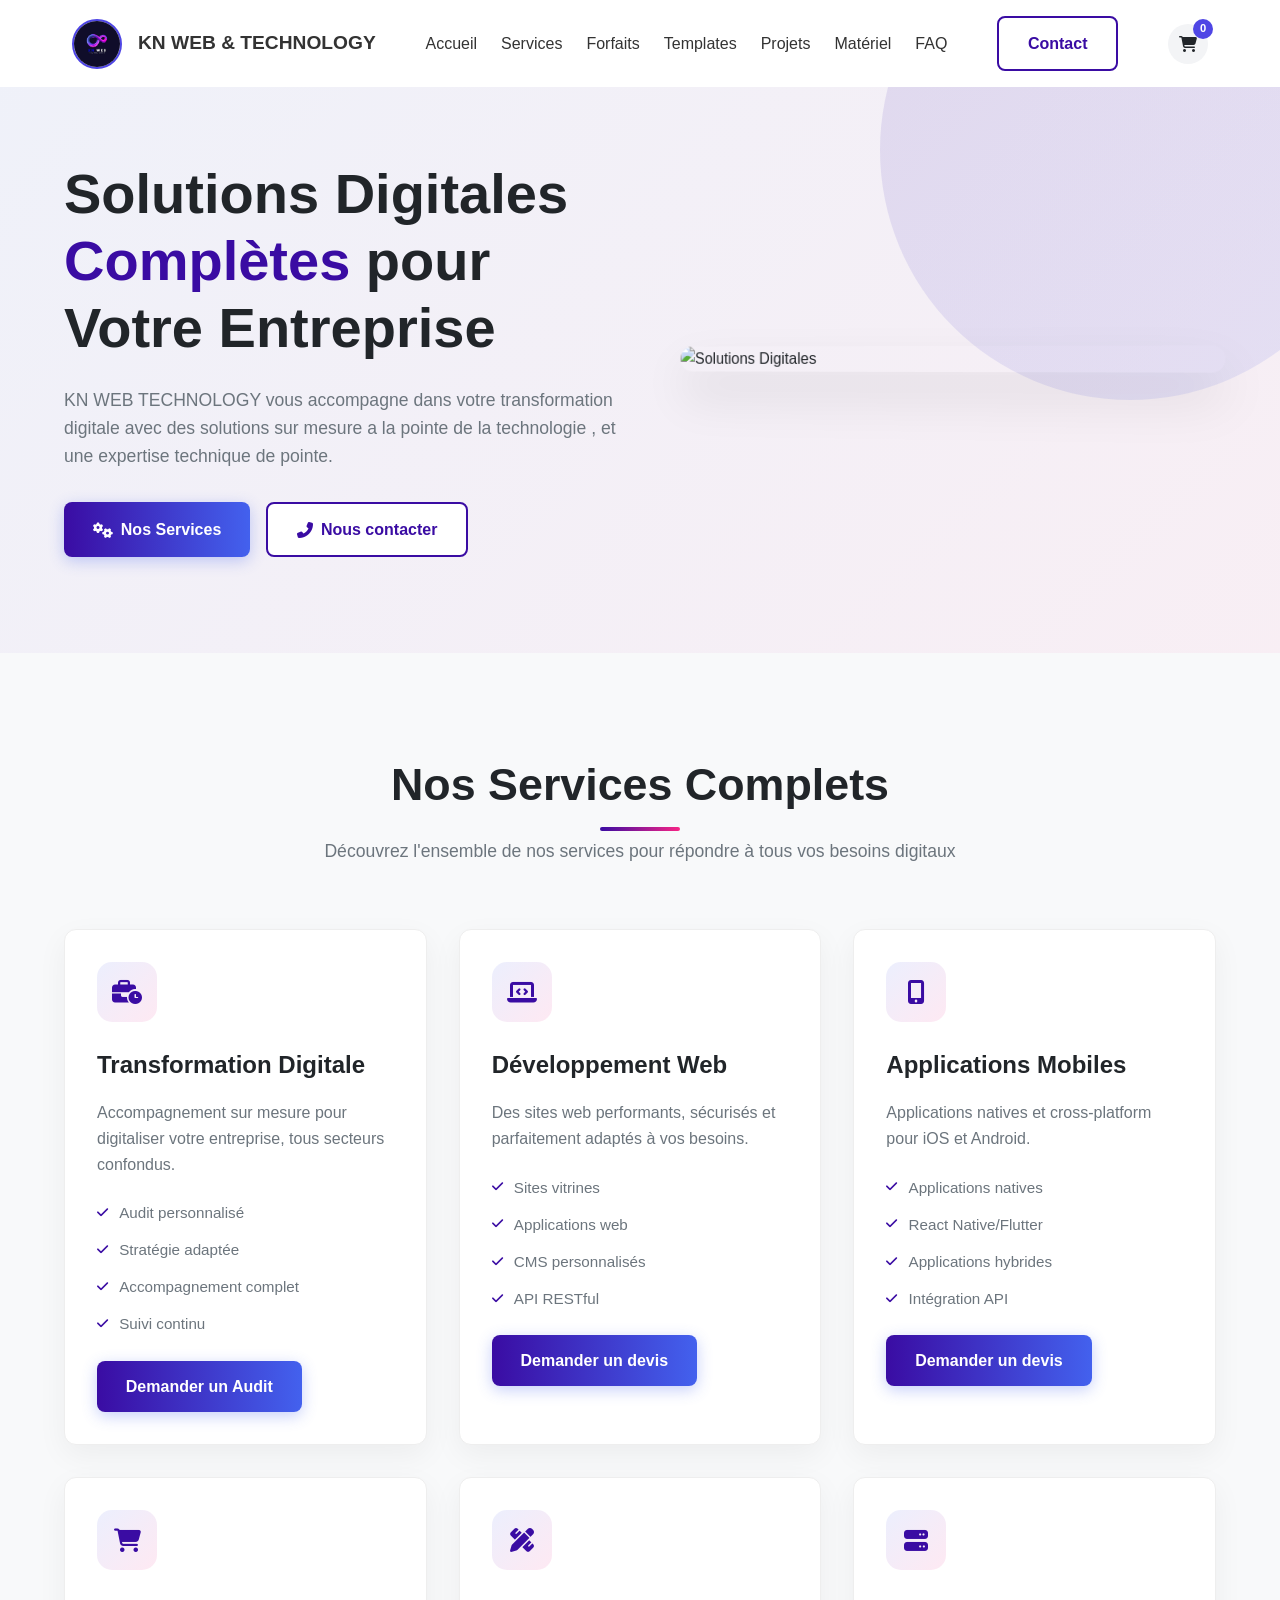
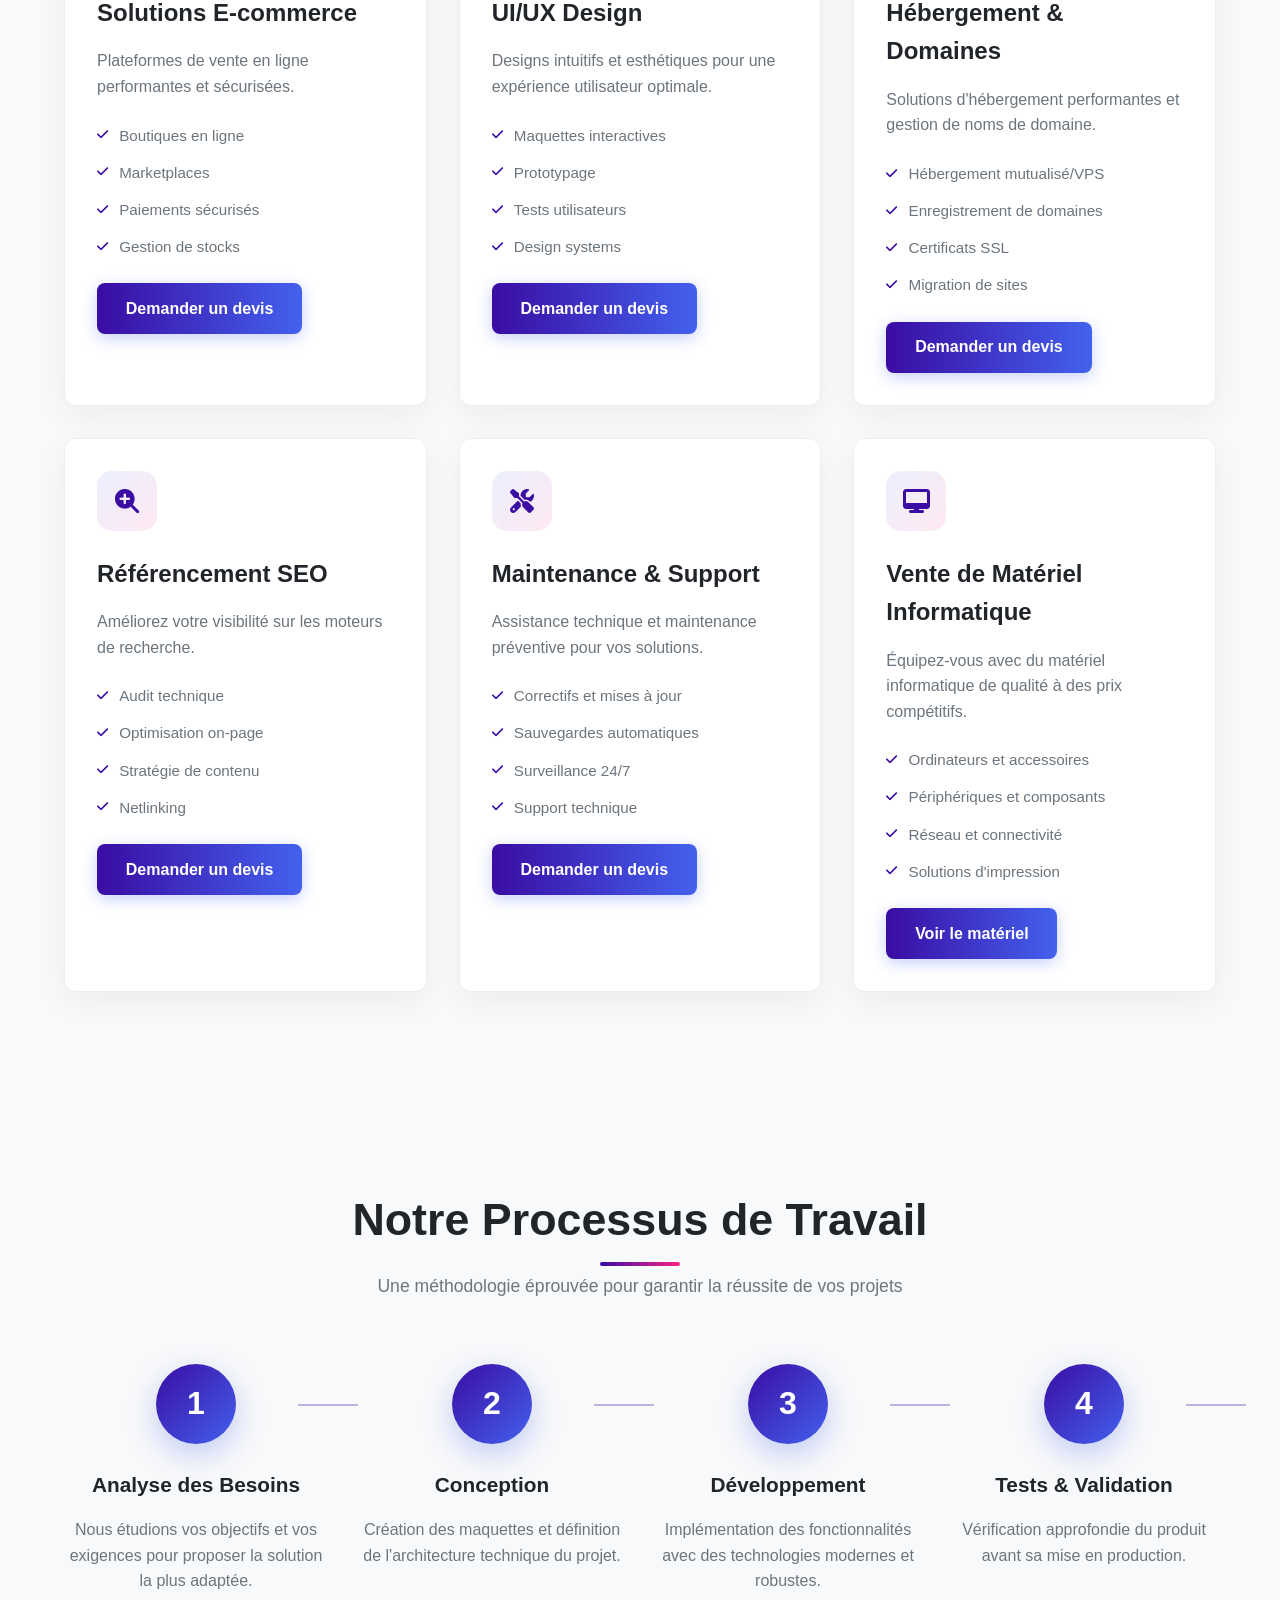
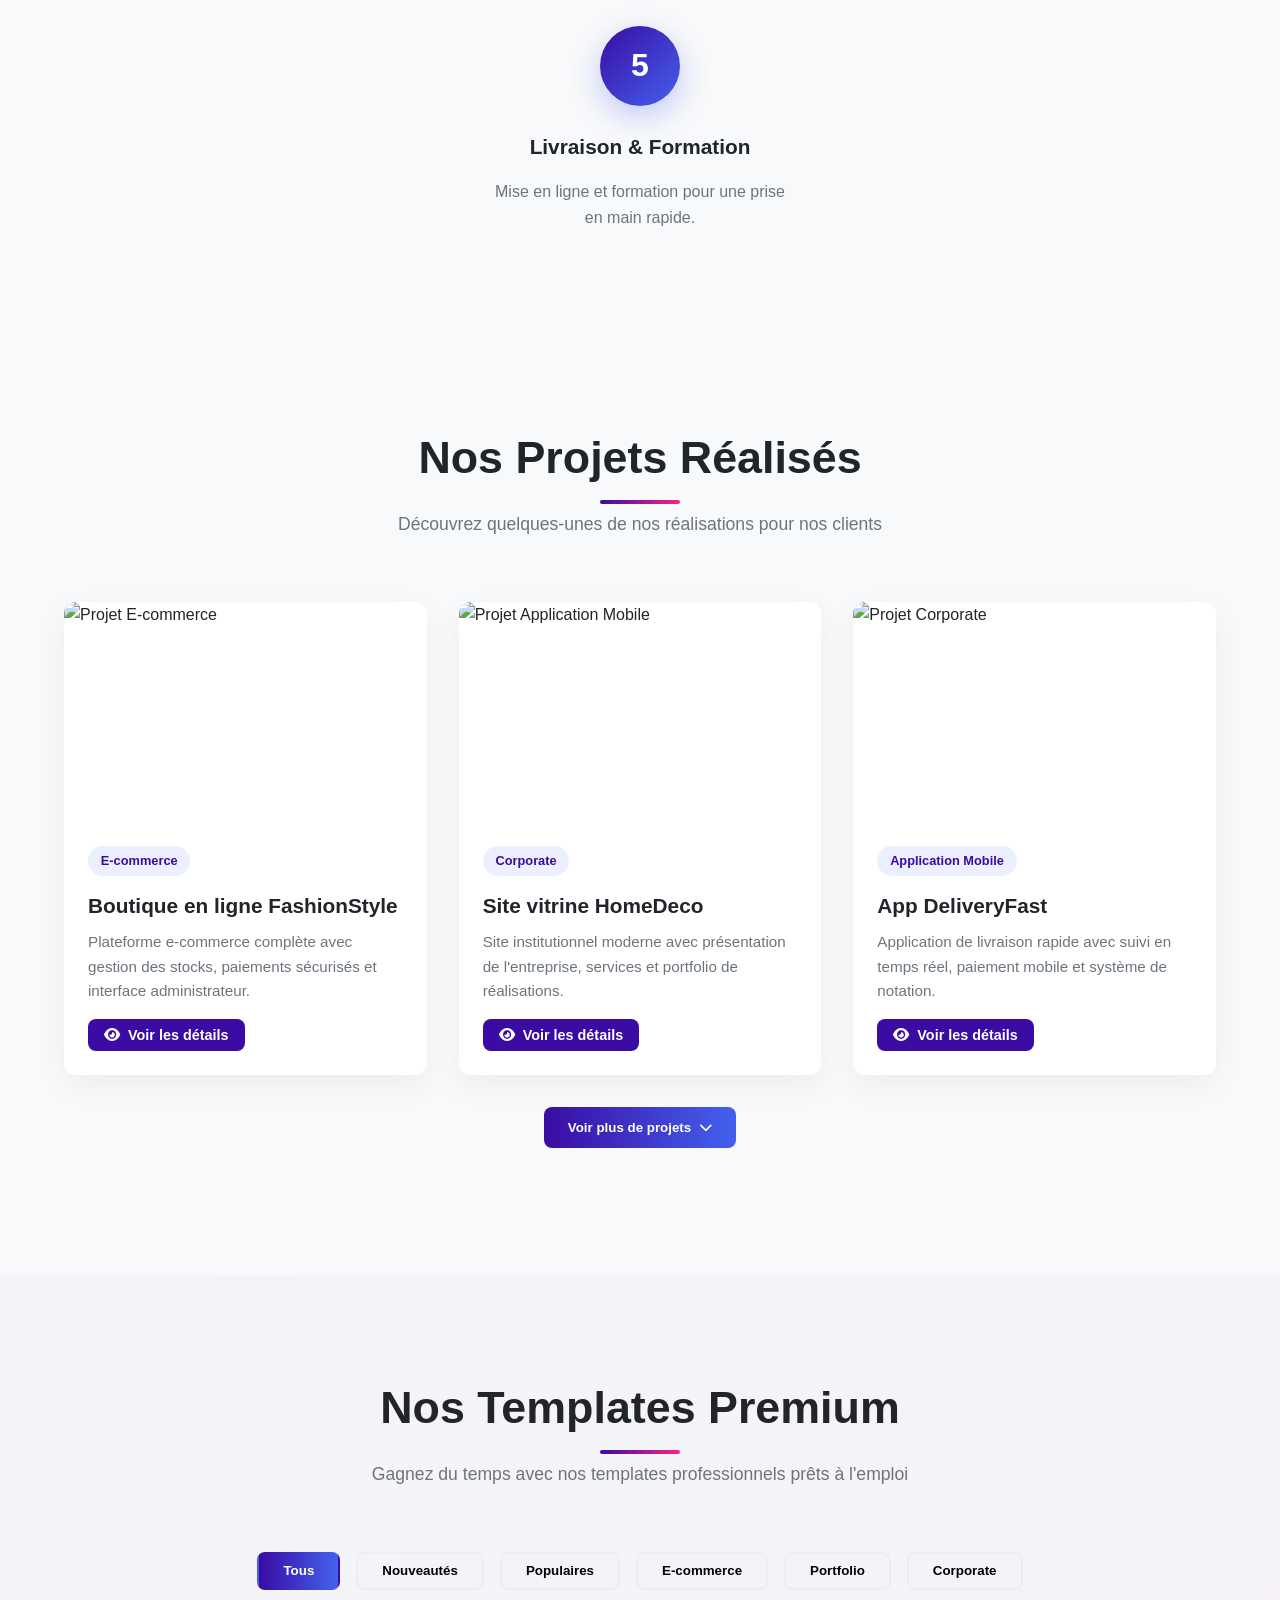
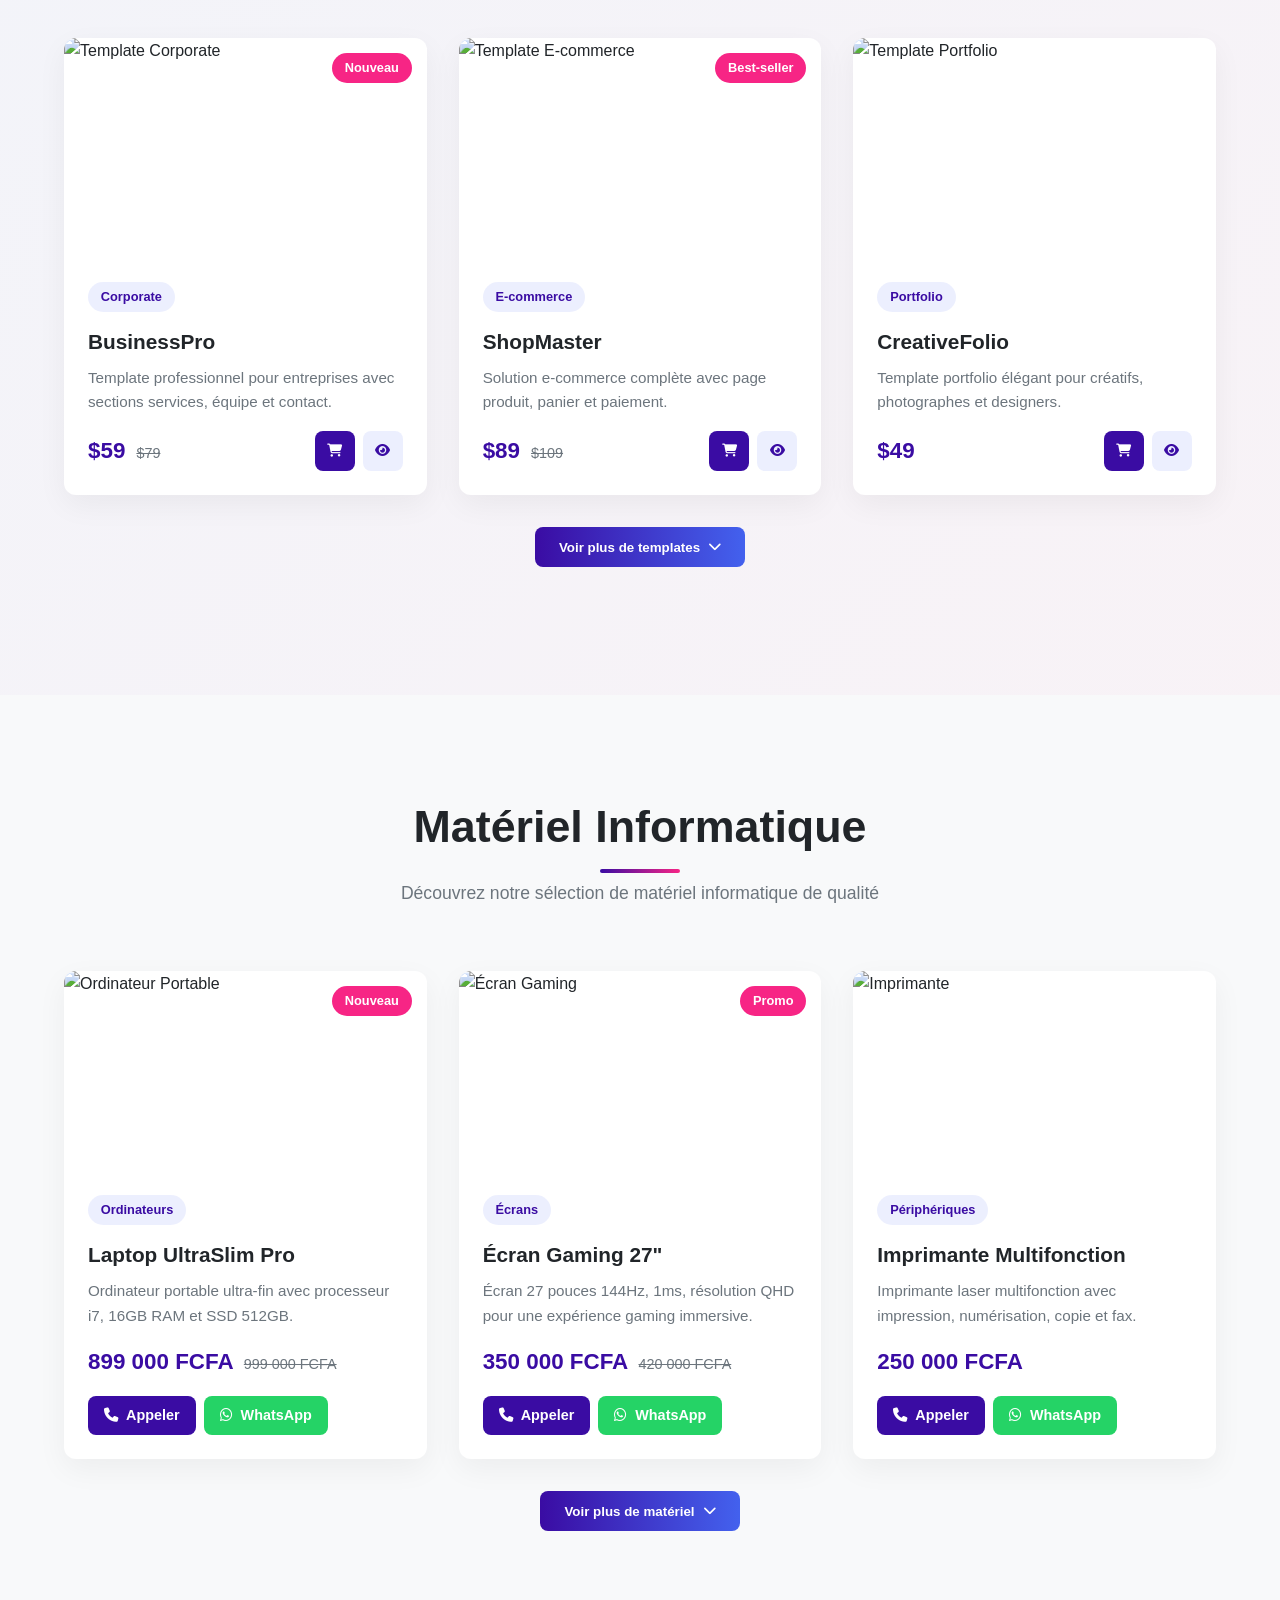
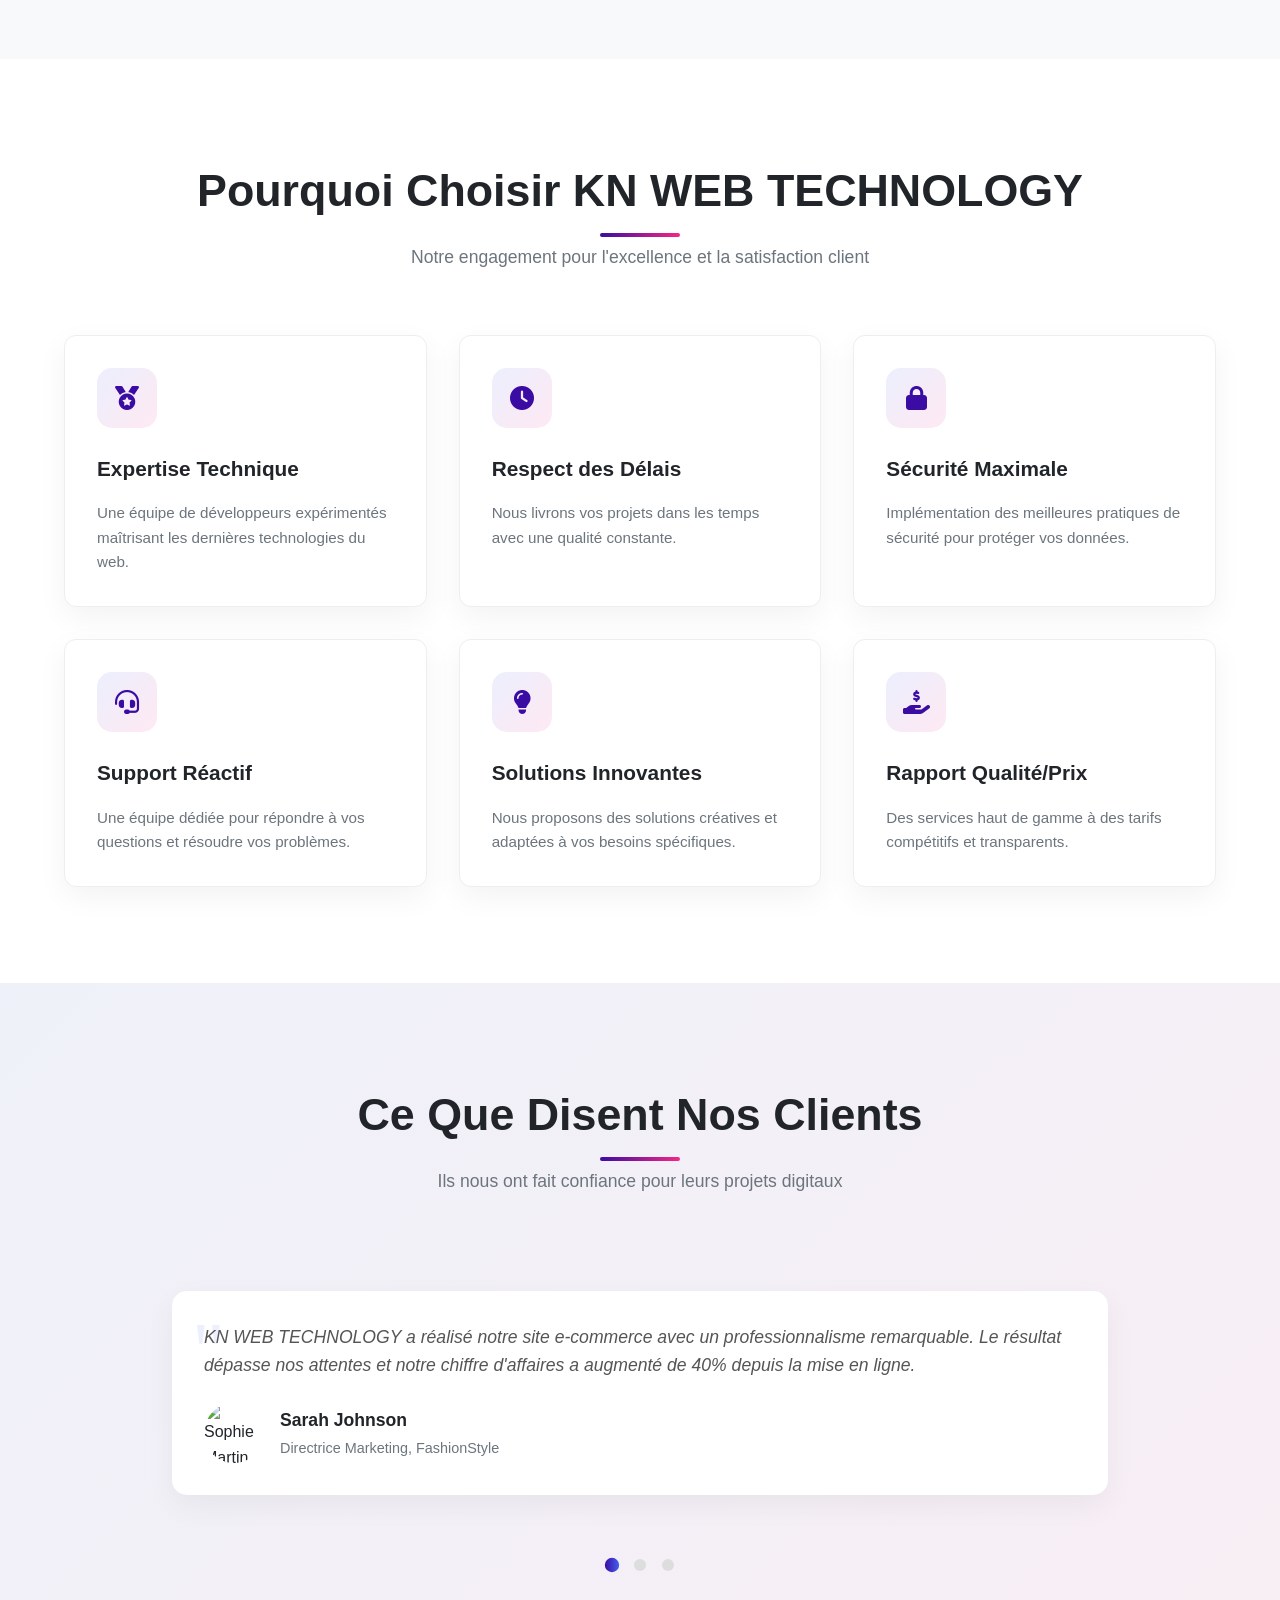
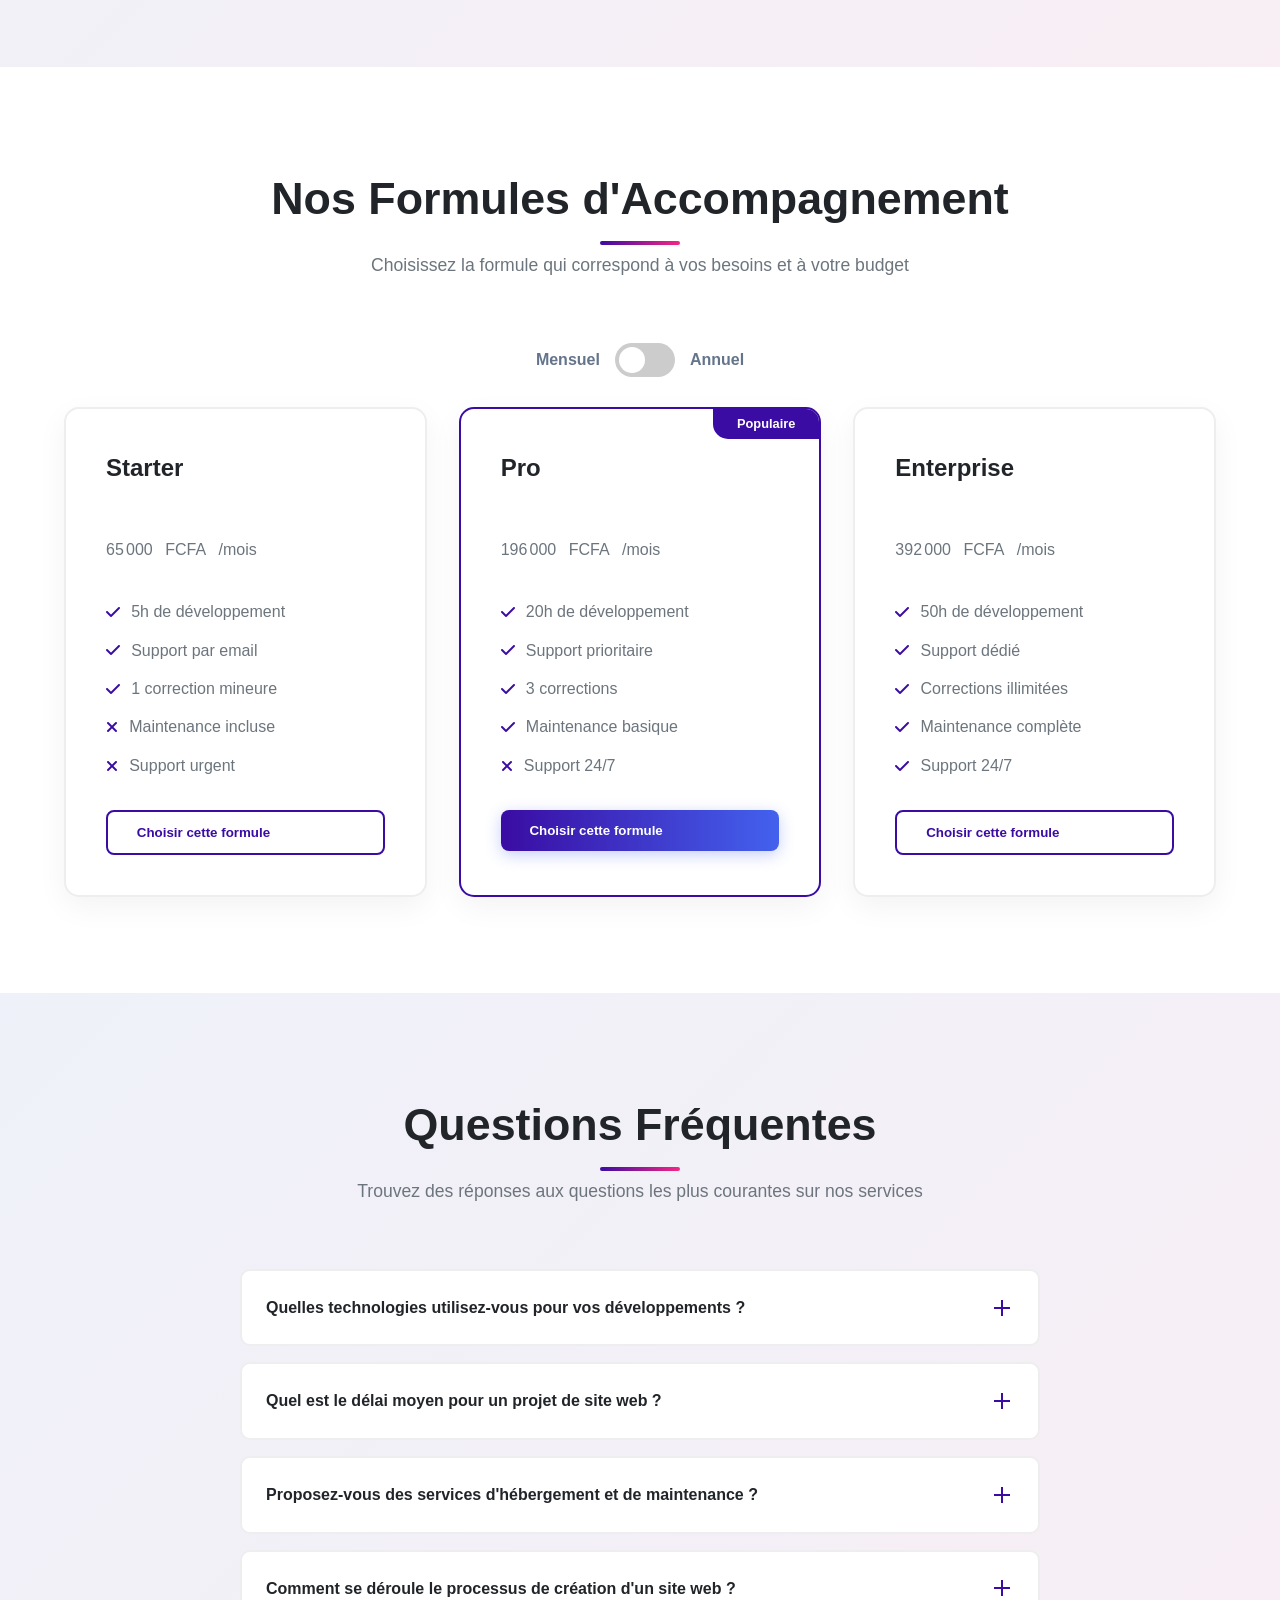
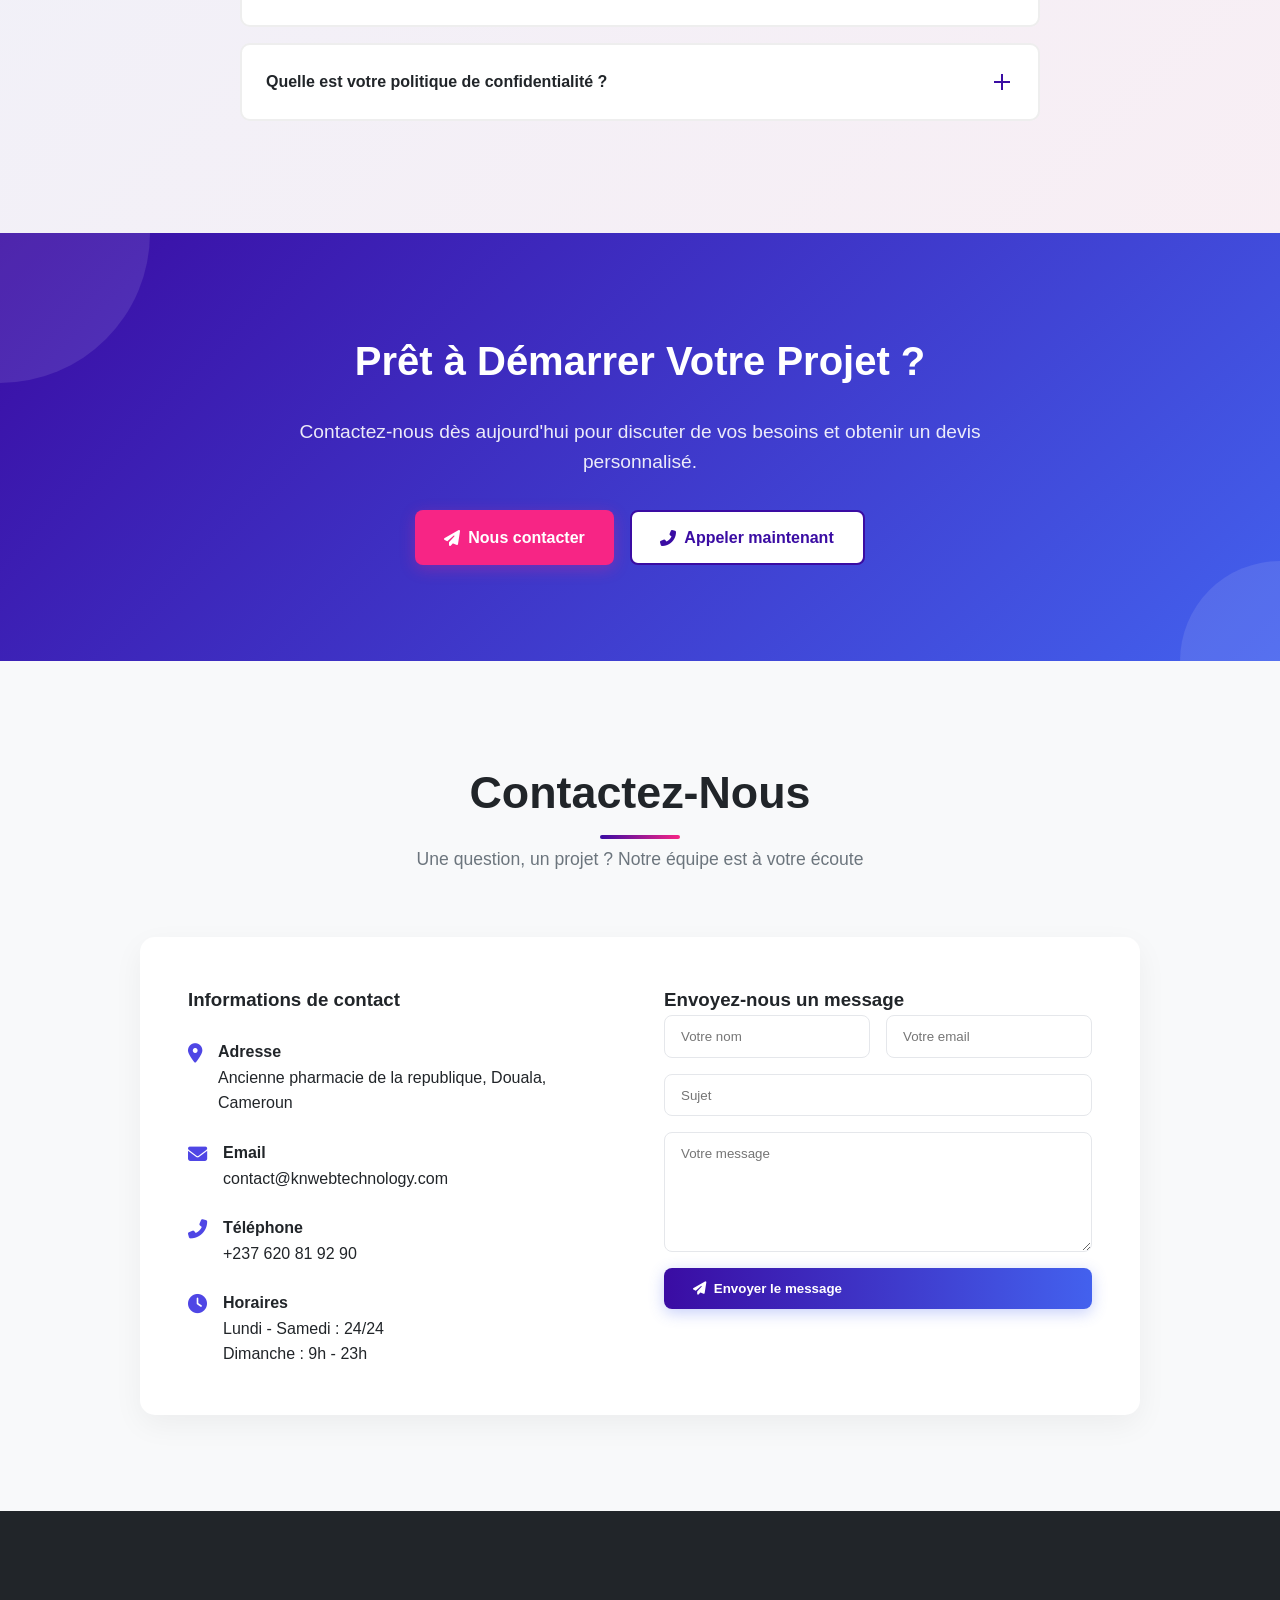
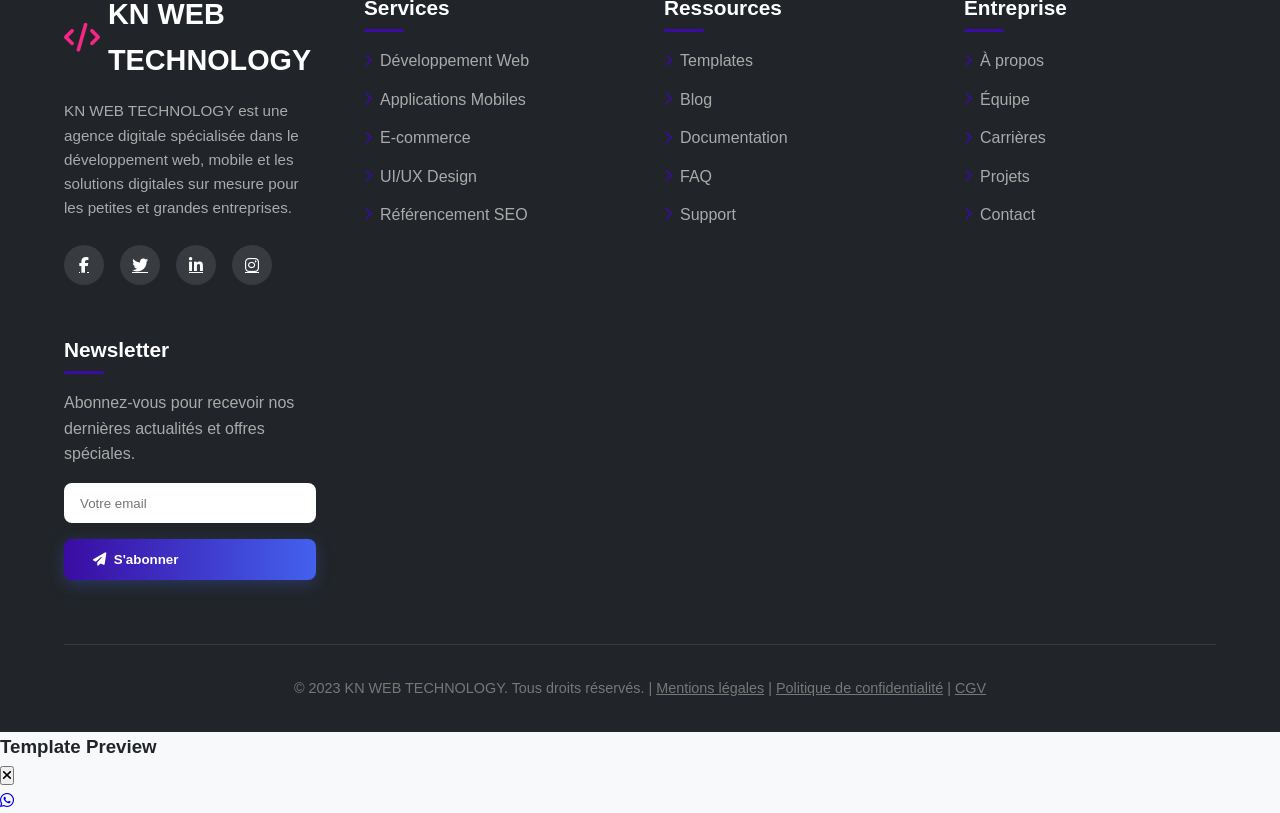
==== index.html @ 1347508d "Add files via upload version 2 avec uniquement fermeture preview template non foctionnelle" ====
<!DOCTYPE html>
<html lang="fr">
<head>
    <meta charset="UTF-8">
    <meta name="viewport" content="width=device-width, initial-scale=1.0">
    <title>KN WEB & TECHNOLOGY - Solutions Digitales Complètes</title>
     <link rel="icon" type="image/png" sizes="16x16" href="KN WEB TECHNOLOGY.jpg">
    <script src="https://cdn.tailwindcss.com"></script>
    <link rel="stylesheet" href="https://cdnjs.cloudflare.com/ajax/libs/font-awesome/6.4.0/css/all.min.css">
    <link rel="stylesheet" href="style.css">
   <script src="script.js" defer></script>
<style>
   /* Panier amélioré */
        .cart-panel {
            position: fixed;
            top: 0;
            right: -400px;
            width: 380px;
            height: 100vh;
            background: white;
            box-shadow: -5px 0 15px rgba(0,0,0,0.1);
            z-index: 1001;
            transition: right 0.4s ease;
            display: flex;
            flex-direction: column;
        }
        
        .cart-panel.open {
            right: 0;
        }
        
        .cart-overlay {
            position: fixed;
            top: 0;
            left: 0;
            width: 100%;
            height: 100%;
            background: rgba(0,0,0,0.5);
            z-index: 999;
            display: none;
        }
        
        .cart-overlay.active {
            display: block;
        }
        
        .cart-header {
            padding: 20px;
            border-bottom: 1px solid #eee;
            display: flex;
            justify-content: space-between;
            align-items: center;
            background: linear-gradient(90deg, var(--primary), var(--secondary));
            color: white;
        }
        
        .cart-title {
            font-size: 1.5rem;
            font-weight: 700;
        }
        
        .close-cart {
            background: none;
            border: none;
            font-size: 1.5rem;
            cursor: pointer;
            color: white;
            transition: color 0.3s ease;
        }
        
        .close-cart:hover {
            color: var(--accent);
        }
        
        .cart-items {
            flex: 1;
            overflow-y: auto;
            padding: 20px;
        }
        
        .cart-item {
            display: flex;
            margin-bottom: 20px;
            padding-bottom: 20px;
            border-bottom: 1px solid #eee;
        }
        
        .cart-item-image {
            width: 80px;
            height: 60px;
            border-radius: 5px;
            overflow: hidden;
            margin-right: 15px;
        }
        
        .cart-item-image img {
            width: 100%;
            height: 100%;
            object-fit: cover;
        }
        
        .cart-item-details {
            flex: 1;
        }
        
        .cart-item-name {
            font-weight: 600;
            margin-bottom: 5px;
            color: var(--dark);
        }
        
        .cart-item-category {
            font-size: 0.8rem;
            color: var(--gray);
            margin-bottom: 5px;
        }
        
        .cart-item-price {
            font-weight: 700;
            color: var(--primary);
        }
        
        .cart-item-actions {
            display: flex;
            align-items: center;
            margin-top: 10px;
        }
        
        .quantity-btn {
            width: 25px;
            height: 25px;
            border-radius: 50%;
            border: 1px solid #ddd;
            background: white;
            display: flex;
            align-items: center;
            justify-content: center;
            cursor: pointer;
            transition: var(--transition);
        }
        
        .quantity-btn:hover {
            background: var(--primary);
            color: white;
            border-color: var(--primary);
        }
        
        .item-quantity {
            margin: 0 10px;
            font-weight: 600;
        }
        
        .remove-item {
            margin-left: auto;
            background: none;
            border: none;
            color: var(--danger);
            cursor: pointer;
            transition: color 0.3s ease;
        }
        
        .remove-item:hover {
            color: #e84118;
        }
        
        .cart-footer {
            padding: 20px;
            border-top: 1px solid #eee;
            background: #f9f9f9;
        }
        
        .cart-total {
            display: flex;
            justify-content: space-between;
            margin-bottom: 20px;
            font-size: 1.2rem;
            font-weight: 700;
            color: var(--dark);
        }
        
        .checkout-btn {
            width: 100%;
            padding: 15px;
            background: linear-gradient(90deg, var(--primary), var(--secondary));
            color: white;
            border: none;
            border-radius: 5px;
            font-size: 1rem;
            font-weight: 600;
            cursor: pointer;
            transition: var(--transition);
        }
        
        .checkout-btn:hover {
            transform: translateY(-2px);
            box-shadow: 0 5px 15px rgba(67, 97, 238, 0.4);
        }
        
        .empty-cart {
            text-align: center;
            padding: 40px 20px;
            color: var(--gray);
        }
        
        .empty-cart i {
            font-size: 3rem;
            margin-bottom: 15px;
            color: #ddd;
        }
        
        /* Animation pour l'ajout au panier */
        @keyframes addToCart {
            0% { transform: scale(1); }
            50% { transform: scale(1.2); }
            100% { transform: scale(1); }
        }
        
        .cart-animation {
            animation: addToCart 0.5s ease;
        }
        
        /* Notification améliorée */
        .cart-notification {
            position: fixed;
            top: 100px;
            right: 20px;
            background: linear-gradient(90deg, var(--primary), var(--secondary));
            color: white;
            padding: 15px 20px;
            border-radius: 5px;
            box-shadow: 0 5px 15px rgba(0,0,0,0.1);
            z-index: 1002;
            transform: translateX(150%);
            transition: transform 0.4s ease;
            display: flex;
            align-items: center;
        }
        
        .cart-notification.show {
            transform: translateX(0);
        }
        
        .notification-icon {
            margin-right: 10px;
            font-size: 1.2rem;
        }
     .nav-container {
            position: fixed;
            top: 0;
            width: 100%;
            z-index: 1000;
            background: white;
            box-shadow: 0 2px 10px rgba(0, 0, 0, 0.1);
            transition: all 0.3s ease;
        }
        
        .nav-container.scrolled {
            padding: 0.2rem 0;
        }
        
        nav {
            display: flex;
            justify-content: space-between;
            align-items: center;
            padding: 1rem 2rem;
            max-width: 1200px;
            margin: 0 auto;
        }
        
        .logo {
            display: flex;
            align-items: center;
            font-weight: bold;
            font-size: 1.2rem;
            color: #333;
            text-decoration: none;
        }
        
        .logo img {
            margin-right: 0.5rem;
            width: 50px;
            height: 50px;
            object-fit: cover;
            border-radius: 50%;
            border: 2px solid #4f46e5;
        }
        
        .nav-links {
            display: flex;
            gap: 1.5rem;
            align-items: center;
        }
        
        .nav-links a {
            text-decoration: none;
            color: #333;
            font-weight: 500;
            transition: color 0.3s;
            position: relative;
        }
        
        .nav-links a:not(.btn):after {
            content: '';
            position: absolute;
            width: 0;
            height: 2px;
            bottom: -4px;
            left: 0;
            background-color: #4f46e5;
            transition: width 0.3s;
        }
        
        .nav-links a:not(.btn):hover:after {
            width: 100%;
        }
        
        .nav-links a:hover {
            color: #4f46e5;
        }
        
        .nav-actions {
            display: flex;
            align-items: center;
            gap: 1rem;
        }
        

        .cart-icon {
            position: relative;
            cursor: pointer;
            display: flex;
            align-items: center;
            justify-content: center;
            width: 40px;
            height: 40px;
            border-radius: 50%;
            background: #f3f4f6;
            transition: all 0.3s ease;
        }
        
        .cart-icon:hover {
            background: #e5e7eb;
        }
        
        .cart-count {
            position: absolute;
            top: -5px;
            right: -5px;
            background: #4f46e5;
            color: white;
            border-radius: 50%;
            width: 20px;
            height: 20px;
            display: flex;
            align-items: center;
            justify-content: center;
            font-size: 0.7rem;
            font-weight: bold;
        }
        
        .hamburger {
            display: none;
            cursor: pointer;
            font-size: 1.5rem;
            background: #f3f4f6;
            width: 40px;
            height: 40px;
            border-radius: 6px;
            align-items: center;
            justify-content: center;
            transition: all 0.3s ease;
        }
        
        .hamburger:hover {
            background: #e5e7eb;
        }
        .mobile-nav-actions {
             display: none; 
        }
        /* Media Queries pour la navbar */
        @media (max-width: 768px) {
            nav {
                padding: 0.8rem 1.5rem;
            }
            
            .logo {
                font-size: 1rem;
            }
            
            .logo img {
                width: 40px;
                height: 40px;
            }
            
            .nav-links {
                position: fixed;
                top: 70px;
                left: -100%;
                width: 50%;
                height: calc(100vh - 70px);
                background: white;
                flex-direction: column;
                align-items: flex-start;
                justify-content: flex-start;
                padding: 2rem;
                transition: left 0.3s ease;
                box-shadow: 0 5px 10px rgba(0, 0, 0, 0.1);
                gap: 1.2rem;
                overflow-y: auto;
            }
            
            .nav-links.active {
                left: 0;
            }
            
            .nav-links a {
                font-size: 1.1rem;
                padding: 0.5rem 0;
                width: 100%;
                color: #212529
                border-bottom: 1px solid #f3f4f6;
            }
            
            .hamburger {
                display: flex;
            }
            
            .nav-actions {
                display: none;
            }
            
            .mobile-nav-actions {
                display: flex;
                flex-direction: column;
                align-items: center;
                gap: 1rem;
                margin-top: 2rem;
                width: 100%;
                padding-top: 1rem;
                border-top: 1px solid #e5e7eb;
            }
            
            .mobile-nav-actions .btn {
                width: 100%;
                justify-content: center;
            }
            
            .mobile-nav-actions .cart-icon {
                align-self: center;
            }
        }
        
        /* Styles pour la section contact responsive */
        .contact-container {
            display: grid;
            grid-template-columns: 1fr 1fr;
            gap: 3rem;
            max-width: 1000px;
            margin: 0 auto;
            background: white;
            border-radius: 15px;
            padding: 3rem;
            box-shadow: 0 10px 30px rgba(0, 0, 0, 0.05);
        }
        
        .contact-info {
            display: flex;
            flex-direction: column;
            gap: 1.5rem;
        }
        
        .contact-item {
            display: flex;
            align-items: flex-start;
            gap: 1rem;
        }
        
        .contact-item i {
            color: #4f46e5;
            font-size: 1.2rem;
            margin-top: 0.3rem;
        }
        
        .contact-form {
            display: grid;
            gap: 1rem;
        }
        
        .form-row {
            display: grid;
            grid-template-columns: 1fr 1fr;
            gap: 1rem;
        }
        
        .contact-form input,
        .contact-form textarea {
            padding: 0.8rem 1rem;
            border-radius: 8px;
            border: 1px solid #e5e7eb;
            font-family: inherit;
            width: 100%;
            box-sizing: border-box;
        }
        
        .contact-form textarea {
            min-height: 120px;
            resize: vertical;
        }
        
        /* Media Queries pour la section contact */
        @media (max-width: 768px) {
            .contact-container {
                grid-template-columns: 1fr;
                padding: 2rem;
                gap: 2rem;
            }
            
            .form-row {
                grid-template-columns: 1fr;
            }
        }
        
        @media (max-width: 480px) {
            .contact-container {
                padding: 1.5rem;
            }
        }
    </style>
</head>
<body>

    <div class="nav-container">
        <nav>
          <a href="#" class="logo flex items-center space-x-1 no-underline">
    <img src="KN WEB TECHNOLOGY.jpg" alt="KN WEB TECHNOLOGY Logo" class="w-16 h-16 rounded-full border-2 border-indigo-500 shadow-md">
   <div class="flex items-center justify-left">
    <div class="flex items-baseline flex-nowrap">
        <span class="text-lg font-bold bg-gradient-to-r from-indigo-600 to-purple-600 bg-clip-text text-transparent whitespace-nowrap">
            KN WEB
        </span>
        <span class="mx-1 w-5 h-5 bg-indigo-500 text-white rounded-full flex items-center justify-center text-xs font-bold flex-shrink-0">
            &
        </span>
        <span class="text-lg font-bold bg-gradient-to-r from-purple-600 to-indigo-600 bg-clip-text text-transparent whitespace-nowrap">
            TECHNOLOGY
        </span>
    </div>
</div>
</a>
            
            <div class="nav-links" id="navLinks">
                <a href="#hero">Accueil</a>
                <a href="#services">Services</a>
                <a href="#pricing">Forfaits</a>
                <a href="#templates">Templates</a>
                <a href="#projects">Projets</a>
                <a href="#hardware">Matériel</a>
                <a href="#faq">FAQ</a>
                
                <!-- Actions mobiles -->
                <div class="mobile-nav-actions">
                    <a href="#contact" class="btn btn-secondary">Contact</a>
                    
                </div>
            </div>
            
            <div class="nav-actions">
                <a href="#contact" class="btn btn-secondary">Contact</a>
              
            </div>
          
    <!-- Icône du panier -->
    <div class="cart-icon" id="cart-icon">
        <i class="fas fa-shopping-cart"></i>
        <span class="cart-count" id="cart-count">0</span>
    </div>
    
    <!-- Overlay pour fermer le panier -->
    <div class="cart-overlay" id="cart-overlay"></div>
    
    <!-- Panier latéral -->
    <div class="cart-panel" id="cart-panel">
        <div class="cart-header">
            <h2 class="cart-title">Votre Panier</h2>
            <button class="close-cart" id="close-cart">
                <i class="fas fa-times"></i>
            </button>
        </div>
        
        <div class="cart-items" id="cart-items">
            <!-- Les articles du panier seront ajoutés ici dynamiquement -->
            <div class="empty-cart">
                <i class="fas fa-shopping-cart"></i>
                <p>Votre panier est vide</p>
            </div>
        </div>
        
        <div class="cart-footer">
            <div class="cart-total">
                <span>Total:</span>
                <span id="cart-total-price">$0</span>
            </div>
            <button class="checkout-btn" id="checkout-btn">Procéder au paiement</button>
        </div>
    </div>
    
    <!-- Notification d'ajout au panier -->
    <div class="cart-notification" id="cart-notification">
        <i class="fas fa-check-circle notification-icon"></i>
        <span id="notification-text">Produit ajouté au panier!</span>
    </div>
    
        <div class="hamburger" id="hamburger">
                <i class="fas fa-bars"></i>
            </div>
        </nav>
    </div>
    <!-- Hero Section -->
    <section id="hero">
        <div class="hero-shape hero-shape-1"></div>
        
        <div class="hero-container">
            <div class="hero-content">
                <h1 class="hero-title">Solutions Digitales <span>Complètes</span> pour Votre Entreprise</h1>
                <p class="hero-text">KN WEB TECHNOLOGY vous accompagne dans votre transformation digitale avec des solutions sur mesure a la pointe de la technologie , et une expertise technique de pointe.</p>
                
                <div class="hero-buttons">
                    <a href="#services" class="btn btn-primary">
                        <i class="fas fa-cogs"></i> Nos Services
                    </a>
                    <a href="#contact" class="btn btn-secondary">
                        <i class="fas fa-phone-alt"></i> Nous contacter
                    </a>
                </div>
            </div>
            
            <div class="hero-image">
                <img src="https://images.unsplash.com/photo-1551288049-bebda4e38f71?ixlib=rb-4.0.3&ixid=M3wxMjA3fDB8MHxwaG90by1wYWdlfHx8fGVufDB8fHx8fA%3D%3D&auto=format&fit=crop&w=1170&q=80" alt="Solutions Digitales">
            </div>
        </div>
    </section>

    <!-- Services Section -->
    <section id="services">
        <div class="section-header">
            <h2 class="section-title">Nos Services Complets</h2>
            <p class="section-subtitle">Découvrez l'ensemble de nos services pour répondre à tous vos besoins digitaux</p>
        </div>
        
        <div class="services-grid">
            <!-- Accompagnement & Digitalisation d'Entreprise -->
<div class="service-card">
    <div class="service-icon">
        <i class="fas fa-business-time"></i>
    </div>
    <h3 class="service-title">Transformation Digitale</h3>
    <p class="service-text">Accompagnement sur mesure pour digitaliser votre entreprise, tous secteurs confondus.</p>
    <div class="service-features">
        <div class="service-feature">
            <i class="fas fa-check"></i> Audit personnalisé
        </div>
        <div class="service-feature">
            <i class="fas fa-check"></i> Stratégie adaptée
        </div>
        <div class="service-feature">
            <i class="fas fa-check"></i> Accompagnement complet
        </div>
        <div class="service-feature">
            <i class="fas fa-check"></i> Suivi continu
        </div>
    </div>
    <a href="#contact" class="btn btn-primary">Demander un Audit</a>
</div>
            <!-- Développement Web -->
            <div class="service-card">
                <div class="service-icon">
                    <i class="fas fa-laptop-code"></i>
                </div>
                <h3 class="service-title">Développement Web</h3>
                <p class="service-text">Des sites web performants, sécurisés et parfaitement adaptés à vos besoins.</p>
                <div class="service-features">
                    <div class="service-feature">
                        <i class="fas fa-check"></i> Sites vitrines
                    </div>
                    <div class="service-feature">
                        <i class="fas fa-check"></i> Applications web
                    </div>
                    <div class="service-feature">
                        <i class="fas fa-check"></i> CMS personnalisés
                    </div>
                    <div class="service-feature">
                        <i class="fas fa-check"></i> API RESTful
                    </div>
                </div>
                <a href="#contact" class="btn btn-primary">Demander un devis</a>
            </div>
            
            <!-- Applications Mobiles -->
            <div class="service-card">
                <div class="service-icon">
                    <i class="fas fa-mobile-alt"></i>
                </div>
                <h3 class="service-title">Applications Mobiles</h3>
                <p class="service-text">Applications natives et cross-platform pour iOS et Android.</p>
                <div class="service-features">
                    <div class="service-feature">
                        <i class="fas fa-check"></i> Applications natives
                    </div>
                    <div class="service-feature">
                        <i class="fas fa-check"></i> React Native/Flutter
                    </div>
                    <div class="service-feature">
                        <i class="fas fa-check"></i> Applications hybrides
                    </div>
                    <div class="service-feature">
                        <i class="fas fa-check"></i> Intégration API
                    </div>
                </div>
                <a href="#contact" class="btn btn-primary">Demander un devis</a>
            </div>
            
            <!-- E-commerce -->
            <div class="service-card">
                <div class="service-icon">
                    <i class="fas fa-shopping-cart"></i>
                </div>
                <h3 class="service-title">Solutions E-commerce</h3>
                <p class="service-text">Plateformes de vente en ligne performantes et sécurisées.</p>
                <div class="service-features">
                    <div class="service-feature">
                        <i class="fas fa-check"></i> Boutiques en ligne
                    </div>
                    <div class="service-feature">
                        <i class="fas fa-check"></i> Marketplaces
                    </div>
                    <div class="service-feature">
                        <i class="fas fa-check"></i> Paiements sécurisés
                    </div>
                    <div class="service-feature">
                        <i class="fas fa-check"></i> Gestion de stocks
                    </div>
                </div>
                <a href="#contact" class="btn btn-primary">Demander un devis</a>
            </div>
            
            <!-- UI/UX Design -->
            <div class="service-card">
                <div class="service-icon">
                    <i class="fas fa-pencil-ruler"></i>
                </div>
                <h3 class="service-title">UI/UX Design</h3>
                <p class="service-text">Designs intuitifs et esthétiques pour une expérience utilisateur optimale.</p>
                <div class="service-features">
                    <div class="service-feature">
                        <i class="fas fa-check"></i> Maquettes interactives
                    </div>
                    <div class="service-feature">
                        <i class="fas fa-check"></i> Prototypage
                    </div>
                    <div class="service-feature">
                        <i class="fas fa-check"></i> Tests utilisateurs
                    </div>
                    <div class="service-feature">
                        <i class="fas fa-check"></i> Design systems
                    </div>
                </div>
                <a href="#contact" class="btn btn-primary">Demander un devis</a>
            </div>
            
            <!-- Hébergement & Domaine -->
            <div class="service-card">
                <div class="service-icon">
                    <i class="fas fa-server"></i>
                </div>
                <h3 class="service-title">Hébergement & Domaines</h3>
                <p class="service-text">Solutions d'hébergement performantes et gestion de noms de domaine.</p>
                <div class="service-features">
                    <div class="service-feature">
                        <i class="fas fa-check"></i> Hébergement mutualisé/VPS
                    </div>
                    <div class="service-feature">
                        <i class="fas fa-check"></i> Enregistrement de domaines
                    </div>
                    <div class="service-feature">
                        <i class="fas fa-check"></i> Certificats SSL
                    </div>
                    <div class="service-feature">
                        <i class="fas fa-check"></i> Migration de sites
                    </div>
                </div>
                <a href="#contact" class="btn btn-primary">Demander un devis</a>
            </div>
            
            <!-- Référencement SEO -->
            <div class="service-card">
                <div class="service-icon">
                    <i class="fas fa-search-plus"></i>
                </div>
                <h3 class="service-title">Référencement SEO</h3>
                <p class="service-text">Améliorez votre visibilité sur les moteurs de recherche.</p>
                <div class="service-features">
                    <div class="service-feature">
                        <i class="fas fa-check"></i> Audit technique
                    </div>
                    <div class="service-feature">
                        <i class="fas fa-check"></i> Optimisation on-page
                    </div>
                    <div class="service-feature">
                        <i class="fas fa-check"></i> Stratégie de contenu
                    </div>
                    <div class="service-feature">
                        <i class="fas fa-check"></i> Netlinking
                    </div>
                </div>
                <a href="#contact" class="btn btn-primary">Demander un devis</a>
            </div>
            
            <!-- Maintenance -->
            <div class="service-card">
                <div class="service-icon">
                    <i class="fas fa-tools"></i>
                </div>
                <h3 class="service-title">Maintenance & Support</h3>
                <p class="service-text">Assistance technique et maintenance préventive pour vos solutions.</p>
                <div class="service-features">
                    <div class="service-feature">
                        <i class="fas fa-check"></i> Correctifs et mises à jour
                    </div>
                    <div class="service-feature">
                        <i class="fas fa-check"></i> Sauvegardes automatiques
                    </div>
                    <div class="service-feature">
                        <i class="fas fa-check"></i> Surveillance 24/7
                    </div>
                    <div class="service-feature">
                        <i class="fas fa-check"></i> Support technique
                    </div>
                </div>
                <a href="#contact" class="btn btn-primary">Demander un devis</a>
            </div>
            
            <!-- Vente de matériel informatique -->
            <div class="service-card">
                <div class="service-icon">
                    <i class="fas fa-desktop"></i>
                </div>
                <h3 class="service-title">Vente de Matériel Informatique</h3>
                <p class="service-text">Équipez-vous avec du matériel informatique de qualité à des prix compétitifs.</p>
                <div class="service-features">
                    <div class="service-feature">
                        <i class="fas fa-check"></i> Ordinateurs et accessoires
                    </div>
                    <div class="service-feature">
                        <i class="fas fa-check"></i> Périphériques et composants
                    </div>
                    <div class="service-feature">
                        <i class="fas fa-check"></i> Réseau et connectivité
                    </div>
                    <div class="service-feature">
                        <i class="fas fa-check"></i> Solutions d'impression
                    </div>
                </div>
                <a href="#hardware" class="btn btn-primary">Voir le matériel</a>
            </div>
        </div>
    </section>

    <!-- Process Section -->
    <section id="process" class="bg-light">
        <div class="section-header">
            <h2 class="section-title">Notre Processus de Travail</h2>
            <p class="section-subtitle">Une méthodologie éprouvée pour garantir la réussite de vos projets</p>
        </div>
        
        <div class="process-steps">
            <div class="process-step">
                <div class="step-number">1</div>
                <h3 class="step-title">Analyse des Besoins</h3>
                <p class="step-text">Nous étudions vos objectifs et vos exigences pour proposer la solution la plus adaptée.</p>
            </div>
            
            <div class="process-step">
                <div class="step-number">2</div>
                <h3 class="step-title">Conception</h3>
                <p class="step-text">Création des maquettes et définition de l'architecture technique du projet.</p>
            </div>
            
            <div class="process-step">
                <div class="step-number">3</div>
                <h3 class="step-title">Développement</h3>
                <p class="step-text">Implémentation des fonctionnalités avec des technologies modernes et robustes.</p>
            </div>
            
            <div class="process-step">
                <div class="step-number">4</div>
                <h3 class="step-title">Tests & Validation</h3>
                <p class="step-text">Vérification approfondie du produit avant sa mise en production.</p>
            </div>
            
            <div class="process-step">
                <div class="step-number">5</div>
                <h3 class="step-title">Livraison & Formation</h3>
                <p class="step-text">Mise en ligne et formation pour une prise en main rapide.</p>
            </div>
        </div>
    </section>

    <!-- Projects Section -->
    <section id="projects">
        <div class="section-header">
            <h2 class="section-title">Nos Projets Réalisés</h2>
            <p class="section-subtitle">Découvrez quelques-unes de nos réalisations pour nos clients</p>
        </div>
        
        <div class="projects-grid">
            <!-- Projet 1 -->
            <div class="project-card" data-id="project-1">
                <div class="project-image">
                    <img src="https://images.unsplash.com/photo-1498050108023-c5249f4df085?ixlib=rb-4.0.3&ixid=M3wxMjA3fDB8MHxwaG90by1wYWdlfHx8fGVufDB8fHx8fA%3D%3D&auto=format&fit=crop&w=1172&q=80" alt="Projet E-commerce">
                </div>
                <div class="project-content">
                    <span class="project-category">E-commerce</span>
                    <h3 class="project-title">Boutique en ligne FashionStyle</h3>
                    <p class="project-description">Plateforme e-commerce complète avec gestion des stocks, paiements sécurisés et interface administrateur.</p>
                    <div class="project-footer">
                        <div class="project-actions">
                            <button class="project-btn project-btn-primary view-project">
                                <i class="fas fa-eye"></i> Voir les détails
                            </button>
                        </div>
                    </div>
                </div>
            </div>
            
            <!-- Projet 2 -->
            <div class="project-card" data-id="project-2">
                <div class="project-image">
                    <img src="https://images.unsplash.com/photo-1522542550221-31fd19575a2d?ixlib=rb-4.0.3&ixid=M3wxMjA3fDB8MHxwaG90by1wYWdlfHx8fGVufDB8fHx8fA%3D%3D&auto=format&fit=crop&w=1170&q=80" alt="Projet Application Mobile">
                </div>
                <div class="project-content">
                    <span class="project-category">Corporate</span>
                    <h3 class="project-title">Site vitrine HomeDeco</h3>
                    <p class="project-description">Site institutionnel moderne avec présentation de l'entreprise, services et portfolio de réalisations.</p>
                    <div class="project-footer">
                        <div class="project-actions">
                            <button class="project-btn project-btn-primary view-project">
                                <i class="fas fa-eye"></i> Voir les détails
                            </button>
                        </div>
                    </div>
                </div>
            </div>
            
            <!-- Projet 3 -->
            <div class="project-card" data-id="project-3">
                <div class="project-image">
                    
<img src="https://images.unsplash.com/photo-1551650975-87deedd944c3?ixlib=rb-4.0.3&ixid=M3wxMjA3fDB8MHxwaG90by1wYWdlfHx8fGVufDB8fHx8fA%3D%3D&auto=format&fit=crop&w=1074&q=80" alt="Projet Corporate">

                </div>
                <div class="project-content">
                    <span class="project-category">Application Mobile</span>
                    <h3 class="project-title">App DeliveryFast</h3>
                    <p class="project-description">Application de livraison rapide avec suivi en temps réel, paiement mobile et système de notation.</p>
                    <div class="project-footer">
                        <div class="project-actions">
                            <button class="project-btn project-btn-primary view-project">
                                <i class="fas fa-eye"></i> Voir les détails
                            </button>
                        </div>
                    </div>
                </div>
            </div>
        </div>
        
        <button class="toggle-btn" data-target="more-projects">
            Voir plus de projets <i class="fas fa-chevron-down"></i>
        </button>
        
        <div id="more-projects" class="hidden-section">
            <div class="projects-grid">
                <!-- Projet 4 -->
                <div class="project-card" data-id="project-4">
                    <div class="project-image">
                        <img src="https://images.unsplash.com/photo-1547658719-da2b51169166?ixlib=rb-4.0.3&ixid=M3wxMjA3fDB8MHxwaG90by1wYWdlfHx8fGVufDB8fHx8fA%3D%3D&auto=format&fit=crop&w=1064&q=80" alt="Projet Portfolio">
                    </div>
                    <div class="project-content">
                        <span class="project-category">Portfolio</span>
                        <h3 class="project-title">Portfolio Artistique</h3>
                        <p class="project-description">Site portfolio élégant pour un artiste avec galerie, biographie et gestion des expositions.</p>
                        <div class="project-footer">
                            <div class="project-actions">
                                <button class="project-btn project-btn-primary view-project">
                                    <i class="fas fa-eye"></i> Voir les détails
                                </button>
                            </div>
                        </div>
                    </div>
                </div>
                
                <!-- Projet 5 -->
                <div class="project-card" data-id="project-5">
                    <div class="project-image">
                        <img src="https://images.unsplash.com/photo-1467232004584-a241de8bcf5d?ixlib=rb-4.0.3&ixid=M3wxMjA3fDB8MHxwaG90by1wYWdlfHx8fGVufDB8fHx8fA%3D%3D&auto=format&fit=crop&w=1169&q=80" alt="Projet Marketplace">
                    </div>
                    <div class="project-content">
                        <span class="project-category">Marketplace</span>
                        <h3 class="project-title">Plateforme Artisanale</h3>
                        <p class="project-description">Marketplace mettant en relation artisans et clients avec système de commande et de livraison.</p>
                        <div class="project-footer">
                            <div class="project-actions">
                                <button class="project-btn project-btn-primary view-project">
                                    <i class="fas fa-eye"></i> Voir les détails
                                </button>
                            </div>
                        </div>
                    </div>
                </div>
                
                <!-- Projet 6 -->
                <div class="project-card" data-id="project-6">
                    <div class="project-image">
                        <img src="https://images.unsplash.com/photo-1555774698-0b77e0d5fac6?ixlib=rb-4.0.3&ixid=M3wxMjA3fDB8MHxwaG90by1wYWdlfHx8fGVufDB8fHx8fA%3D%3D&auto=format&fit=crop&w=1170&q=80" alt="Projet Blog">
                    </div>
                    <div class="project-content">
                        <span class="project-category">Blog</span>
                        <h3 class="project-title">Blog Culturel</h3>
                        <p class="project-description">Plateforme de blog avec système de gestion de contenu, commentaires et newsletter.</p>
                        <div class="project-footer">
                            <div class="project-actions">
                                <button class="project-btn project-btn-primary view-project">
                                    <i class="fas fa-eye"></i> Voir les détails
                                </button>
                            </div>
                        </div>
                    </div>
                </div>
            </div>
        </div>
    </section>

   
 <!-- Templates Section -->
    <section id="templates">
        <div class="section-header">
            <h2 class="section-title">Nos Templates Premium</h2>
            <p class="section-subtitle">Gagnez du temps avec nos templates professionnels prêts à l'emploi</p>
        </div>
        
        <div class="templates-filter">
            <button class="filter-btn active" data-filter="all">Tous</button>
            <button class="filter-btn" data-filter="new">Nouveautés</button>
            <button class="filter-btn" data-filter="popular">Populaires</button>
            <button class="filter-btn" data-filter="ecommerce">E-commerce</button>
            <button class="filter-btn" data-filter="portfolio">Portfolio</button>
            <button class="filter-btn" data-filter="corporate">Corporate</button>
        </div>
        
        <div class="templates-grid">
            <!-- Template 1 -->
            <div class="template-card" data-category="new corporate" data-id="template-1">
                <div class="template-badge">Nouveau</div>
                <div class="template-image">
                    <img src="https://images.unsplash.com/photo-1551650975-87deedd944c3?ixlib=rb-4.0.3&ixid=M3wxMjA3fDB8MHxwaG90by1wYWdlfHx8fGVufDB8fHx8fA%3D%3D&auto=format&fit=crop&w=1074&q=80" alt="Template Corporate">
                </div>
                <div class="template-content">
                    <span class="template-category">Corporate</span>
                    <h3 class="template-title">BusinessPro</h3>
                    <p class="template-description">Template professionnel pour entreprises avec sections services, équipe et contact.</p>
                    <div class="template-footer">
                        <div class="template-price">
                            $59 <small>$79</small>
                        </div>
                        <div class="template-actions">
                            <button class="template-btn template-btn-primary add-to-cart">
                                <i class="fas fa-shopping-cart"></i>
                            </button>
                            <button class="template-btn template-btn-secondary preview-template">
                                <i class="fas fa-eye"></i>
                            </button>
                        </div>
                    </div>
                </div>
            </div>
            
            <!-- Template 2 -->
            <div class="template-card" data-category="popular ecommerce" data-id="template-2">
                <div class="template-badge">Best-seller</div>
                <div class="template-image">
                    <img src="https://images.unsplash.com/photo-1467232004584-a241de8bcf5d?ixlib=rb-4.0.3&ixid=M3wxMjA3fDB8MHxwaG90by1wYWdlfHx8fGVufDB8fHx8fA%3D%3D&auto=format&fit=crop&w=1169&q=80" alt="Template E-commerce">
                </div>
                <div class="template-content">
                    <span class="template-category">E-commerce</span>
                    <h3 class="template-title">ShopMaster</h3>
                    <p class="template-description">Solution e-commerce complète avec page produit, panier et paiement.</p>
                    <div class="template-footer">
                        <div class="template-price">
                            $89 <small>$109</small>
                        </div>
                        <div class="template-actions">
                            <button class="template-btn template-btn-primary add-to-cart">
                                <i class="fas fa-shopping-cart"></i>
                            </button>
                            <button class="template-btn template-btn-secondary preview-template">
                                <i class="fas fa-eye"></i>
                            </button>
                        </div>
                    </div>
                </div>
            </div>
            
            <!-- Template 3 -->
            <div class="template-card" data-category="portfolio" data-id="template-3">
                <div class="template-image">
                    <img src="https://images.unsplash.com/photo-1522542550221-31fd19575a2d?ixlib=rb-4.0.3&ixid=M3wxMjA3fDB8MHxwaG90by1wYWdlfHx8fGVufDB8fHx8fA%3D%3D&auto=format&fit=crop&w=1170&q=80" alt="Template Portfolio">
                </div>
                <div class="template-content">
                    <span class="template-category">Portfolio</span>
                    <h3 class="template-title">CreativeFolio</h3>
                    <p class="template-description">Template portfolio élégant pour créatifs, photographes et designers.</p>
                    <div class="template-footer">
                        <div class="template-price">
                            $49
                        </div>
                        <div class="template-actions">
                            <button class="template-btn template-btn-primary add-to-cart">
                                <i class="fas fa-shopping-cart"></i>
                            </button>
                            <button class="template-btn template-btn-secondary preview-template">
                                <i class="fas fa-eye"></i>
                            </button>
                        </div>
                    </div>
                </div>
            </div>
        </div>
        
        <button class="toggle-btn" data-target="more-templates">
            Voir plus de templates <i class="fas fa-chevron-down"></i>
        </button>
        
        <div id="more-templates" class="hidden-section">
            <div class="templates-grid">
                <!-- Template 4 -->
                <div class="template-card" data-category="corporate" data-id="template-4">
                    <div class="template-image">
                        <img src="https://images.unsplash.com/photo-1547658719-da2b51169166?ixlib=rb-4.0.3&ixid=M3wxMjA3fDB8MHxwaG90by1wYWdlfHx8fGVufDB8fHx8fA%3D%3D&auto=format&fit=crop&w=1064&q=80" alt="Template Corporate">
                    </div>
                    <div class="template-content">
                        <span class="template-category">Corporate</span>
                        <h3 class="template-title">EnterpriseX</h3>
                        <p class="template-description">Template professionnel pour grandes entreprises avec multiples sections.</p>
                        <div class="template-footer">
                            <div class="template-price">
                                $69
                            </div>
                            <div class="template-actions">
                                <button class="template-btn template-btn-primary add-to-cart">
                                    <i class="fas fa-shopping-cart"></i>
                                </button>
                                <button class="template-btn template-btn-secondary preview-template">
                                    <i class="fas fa-eye"></i>
                                </button>
                            </div>
                        </div>
                    </div>
                </div>
                
                <!-- Template 5 -->
                <div class="template-card" data-category="ecommerce" data-id="template-5">
                    <div class="template-badge">Promo</div>
                    <div class="template-image">
                        <img src="https://images.unsplash.com/photo-1498050108023-c5249f4df085?ixlib=rb-4.0.3&ixid=M3wxMjA3fDB8MHxwaG90by1wYWdlfHx8fGVufDB8fHx8fA%3D%3D&auto=format&fit=crop&w=1172&q=80" alt="Template E-commerce">
                    </div>
                    <div class="template-content">
                        <span class="template-category">E-commerce</span>
                        <h3 class="template-title">MarketPro</h3>
                        <p class="template-description">Solution marketplace avec système de vendeurs multiples.</p>
                        <div class="template-footer">
                            <div class="template-price">
                                $99 <small>$129</small>
                            </div>
                            <div class="template-actions">
                                <button class="template-btn template-btn-primary add-to-cart">
                                    <i class="fas fa-shopping-cart"></i>
                                </button>
                                <button class="template-btn template-btn-secondary preview-template">
                                    <i class="fas fa-eye"></i>
                                </button>
                            </div>
                        </div>
                    </div>
                </div>
                
                <!-- Template 6 -->
                <div class="template-card" data-category="portfolio" data-id="template-6">
                    <div class="template-image">
                        <img src="https://images.unsplash.com/photo-1555774698-0b77e0d5fac6?ixlib=rb-4.0.3&ixid=M3wxMjA3fDB8MHxwaG90by1wYWdlfHx8fGVufDB8fHx8fA%3D%3D&auto=format&fit=crop&w=1170&q=80" alt="Template Portfolio">
                    </div>
                    <div class="template-content">
                        <span class="template-category">Portfolio</span>
                        <h3 class="template-title">ArtisanPort</h3>
                        <p class="template-description">Template minimaliste pour artistes et artisans.</p>
                        <div class="template-footer">
                            <div class="template-price">
                                $39
                            </div>
                            <div class="template-actions">
                                <button class="template-btn template-btn-primary add-to-cart">
                                    <i class="fas fa-shopping-cart"></i>
                                </button>
                                <button class="template-btn template-btn-secondary preview-template">
                                    <i class="fas fa-eye"></i>
                                </button>
                            </div>
                        </div>
                    </div>
                </div>
            </div>
        </div>
    </section>

    <!-- Hardware Section -->
    <section id="hardware">
        <div class="section-header">
            <h2 class="section-title">Matériel Informatique</h2>
            <p class="section-subtitle">Découvrez notre sélection de matériel informatique de qualité</p>
        </div>
        
        <div class="hardware-grid">
            <!-- Produit 1 -->
            <div class="hardware-card">
                <div class="hardware-badge">Nouveau</div>
                <div class="hardware-image">
                    <img src="https://images.unsplash.com/photo-1593642632823-8f785ba67e45?ixlib=rb-4.0.3&ixid=M3wxMjA3fDB8MHxwaG90by1wYWdlfHx8fGVufDB8fHx8fA%3D%3D&auto=format&fit=crop&w=1180&q=80" alt="Ordinateur Portable">
                </div>
                <div class="hardware-content">
                    <span class="hardware-category">Ordinateurs</span>
                    <h3 class="hardware-title">Laptop UltraSlim Pro</h3>
                    <p class="hardware-description">Ordinateur portable ultra-fin avec processeur i7, 16GB RAM et SSD 512GB.</p>
                    <div class="hardware-price">
                        899 000 FCFA <small>999 000 FCFA</small>
                    </div>
                    <div class="hardware-footer">
                        <div class="hardware-actions">
                            <a href="tel:+237620819290" class="hardware-btn hardware-btn-primary">
                                <i class="fas fa-phone"></i> Appeler
                            </a>
                            <a href="https://wa.me/237620819290?text=Je suis intéressé par le Laptop UltraSlim Pro" class="hardware-btn hardware-btn-whatsapp">
                                <i class="fab fa-whatsapp"></i> WhatsApp
                            </a>
                        </div>
                    </div>
                </div>
            </div>
            
            <!-- Produit 2 -->
            <div class="hardware-card">
                <div class="hardware-badge">Promo</div>
                <div class="hardware-image">
                    <img src="https://images.unsplash.com/photo-1531297484001-80022131f5a1?ixlib=rb-4.0.3&ixid=M3wxMjA3fDB8MHxwaG90by1wYWdlfHx8fGVufDB8fHx8fA%3D%3D&auto=format&fit=crop&w=1120&q=80" alt="Écran Gaming">
                </div>
                <div class="hardware-content">
                    <span class="hardware-category">Écrans</span>
                    <h3 class="hardware-title">Écran Gaming 27"</h3>
                    <p class="hardware-description">Écran 27 pouces 144Hz, 1ms, résolution QHD pour une expérience gaming immersive.</p>
                    <div class="hardware-price">
                        350 000 FCFA <small>420 000 FCFA</small>
                    </div>
                    <div class="hardware-footer">
                        <div class="hardware-actions">
                            <a href="tel:+237620819290" class="hardware-btn hardware-btn-primary">
                                <i class="fas fa-phone"></i> Appeler
                            </a>
                            <a href="https://wa.me/237620819290?text=Je suis intéressé par l'Écran Gaming 27" class="hardware-btn hardware-btn-whatsapp">
                                <i class="fab fa-whatsapp"></i> WhatsApp
                            </a>
                        </div>
                    </div>
                </div>
            </div>
            
            <!-- Produit 3 -->
            <div class="hardware-card">
                <div class="hardware-image">
                    <img src="https://images.unsplash.com/photo-1587825140708-dfaf72ae4b04?ixlib=rb-4.0.3&ixid=M3wxMjA3fDB8MHxwaG90by1wYWdlfHx8fGVufDB8fHx8fA%3D%3D&auto=format&fit=crop&w=1160&q=80" alt="Imprimante">
                </div>
                <div class="hardware-content">
                    <span class="hardware-category">Périphériques</span>
                    <h3 class="hardware-title">Imprimante Multifonction</h3>
                    <p class="hardware-description">Imprimante laser multifonction avec impression, numérisation, copie et fax.</p>
                    <div class="hardware-price">
                        250 000 FCFA
                    </div>
                    <div class="hardware-footer">
                        <div class="hardware-actions">
                            <a href="tel:+237620819290" class="hardware-btn hardware-btn-primary">
                                <i class="fas fa-phone"></i> Appeler
                            </a>
                            <a href="https://wa.me/237620819290?text=Je suis intéressé par l'Imprimante Multifonction" class="hardware-btn hardware-btn-whatsapp">
                                <i class="fab fa-whatsapp"></i> WhatsApp
                            </a>
                        </div>
                    </div>
                </div>
            </div>
        </div>
        
        <button class="toggle-btn" data-target="more-hardware">
            Voir plus de matériel <i class="fas fa-chevron-down"></i>
        </button>
        
        <div id="more-hardware" class="hidden-section">
            <div class="hardware-grid">
                <!-- Produit 4 -->
                <div class="hardware-card">
                    <div class="hardware-image">
                        <img src="https://images.unsplash.com/photo-1592899677977-9c10ca588bbd?ixlib=rb-4.0.3&ixid=M3wxMjA3fDB8MHxwaG90by1wYWdlfHx8fGVufDB8fHx8fA%3D%3D&auto=format&fit=crop&w=1074&q=80" alt="Clavier Souris">
                    </div>
                    <div class="hardware-content">
                        <span class="hardware-category">Accessoires</span>
                        <h3 class="hardware-title">Combo Clavier/Souris</h3>
                        <p class="hardware-description">Clavier et souris sans fil ergonomiques avec design moderne et autonomie prolongée.</p>
                        <div class="hardware-price">
                            45 000 FCFA <small>55 000 FCFA</small>
                        </div>
                        <div class="hardware-footer">
                            <div class="hardware-actions">
                                <a href="tel:+237620819290" class="hardware-btn hardware-btn-primary">
                                    <i class="fas fa-phone"></i> Appeler
                                </a>
                                <a href="https://wa.me/237620819290?text=Je suis intéressé par le Combo Clavier/Souris" class="hardware-btn hardware-btn-whatsapp">
                                    <i class="fab fa-whatsapp"></i> WhatsApp
                                </a>
                            </div>
                        </div>
                    </div>
                </div>
                
                <!-- Produit 5 -->
                <div class="hardware-card">
                    <div class="hardware-badge">Best-seller</div>
                    <div class="hardware-image">
                        <img src="https://images.unsplash.com/photo-1597872200969-2b65d56bd16b?ixlib=rb-4.0.3&ixid=M3wxMjA3fDB8MHxwaG90by1wYWdlfHx8fGVufDB8fHx8fA%3D%3D&auto=format&fit=crop&w=1170&q=80" alt="Disque Dur">
                    </div>
                    <div class="hardware-content">
                        <span class="hardware-category">Stockage</span>
                        <h3 class="hardware-title">Disque Dur Externe 2TB</h3>
                        <p class="hardware-description">Disque dur externe portable 2TB, USB 3.0, compatible avec PC et Mac.</p>
                        <div class="hardware-price">
                            85 000 FCFA <small>95 000 FCFA</small>
                        </div>
                        <div class="hardware-footer">
                            <div class="hardware-actions">
                                <a href="tel:+237620819290" class="hardware-btn hardware-btn-primary">
                                    <i class="fas fa-phone"></i> Appeler
                                </a>
                                <a href="https://wa.me/237620819290?text=Je suis intéressé par le Disque Dur Externe 2TB" class="hardware-btn hardware-btn-whatsapp">
                                    <i class="fab fa-whatsapp"></i> WhatsApp
                                </a>
                            </div>
                        </div>
                    </div>
                </div>
                
                <!-- Produit 6 -->
                <div class="hardware-card">
                    <div class="hardware-image">
                        <img src="https://images.unsplash.com/photo-1611186871348-b1ce696e52c9?ixlib=rb-4.0.3&ixid=M3wxMjA3fDB8MHxwaG90by1wYWdlfHx8fGVufDB8fHx8fA%3D%3D&auto=format&fit=crop&w=1170&q=80" alt="Tablette Graphique">
                    </div>
                    <div class="hardware-content">
                        <span class="hardware-category">Graphisme</span>
                        <h3 class="hardware-title">Tablette Graphique</h3>
                        <p class="hardware-description">Tablette graphique avec stylet précis, idéale pour les designers et illustrateurs.</p>
                        <div class="hardware-price">
                            120 000 FCFA
                        </div>
                        <div class="hardware-footer">
                            <div class="hardware-actions">
                                <a href="tel:+237620819290" class="hardware-btn hardware-btn-primary">
                                    <i class="fas fa-phone"></i> Appeler
                                </a>
                                <a href="https://wa.me/237620819290?text=Je suis intéressé par la Tablette Graphique" class="hardware-btn hardware-btn-whatsapp">
                                    <i class="fab fa-whatsapp"></i> WhatsApp
                                </a>
                            </div>
                        </div>
                    </div>
                </div>
            </div>
        </div>
    </section>

    <!-- Features Section -->
    <section id="features">
        <div class="section-header">
            <h2 class="section-title">Pourquoi Choisir KN WEB TECHNOLOGY</h2>
            <p class="section-subtitle">Notre engagement pour l'excellence et la satisfaction client</p>
        </div>
        
        <div class="features-container">
            <div class="feature-card">
                <div class="feature-icon">
                    <i class="fas fa-medal"></i>
                </div>
                <h3 class="feature-title">Expertise Technique</h3>
                <p class="feature-text">Une équipe de développeurs expérimentés maîtrisant les dernières technologies du web.</p>
            </div>
            
            <div class="feature-card">
                <div class="feature-icon">
                    <i class="fas fa-clock"></i>
                </div>
                <h3 class="feature-title">Respect des Délais</h3>
                <p class="feature-text">Nous livrons vos projets dans les temps avec une qualité constante.</p>
            </div>
            
            <div class="feature-card">
                <div class="feature-icon">
                    <i class="fas fa-lock"></i>
                </div>
                <h3 class="feature-title">Sécurité Maximale</h3>
                <p class="feature-text">Implémentation des meilleures pratiques de sécurité pour protéger vos données.</p>
            </div>
            
            <div class="feature-card">
                <div class="feature-icon">
                    <i class="fas fa-headset"></i>
                </div>
                <h3 class="feature-title">Support Réactif</h3>
                <p class="feature-text">Une équipe dédiée pour répondre à vos questions et résoudre vos problèmes.</p>
            </div>
            
            <div class="feature-card">
                <div class="feature-icon">
                    <i class="fas fa-lightbulb"></i>
                </div>
                <h3 class="feature-title">Solutions Innovantes</h3>
                <p class="feature-text">Nous proposons des solutions créatives et adaptées à vos besoins spécifiques.</p>
            </div>
            
            <div class="feature-card">
                <div class="feature-icon">
                    <i class="fas fa-hand-holding-usd"></i>
                </div>
                <h3 class="feature-title">Rapport Qualité/Prix</h3>
                <p class="feature-text">Des services haut de gamme à des tarifs compétitifs et transparents.</p>
            </div>
        </div>
    </section>

    <!-- Témoignages -->
    <section id="testimonials">
        <div class="section-header">
            <h2 class="section-title">Ce Que Disent Nos Clients</h2>
            <p class="section-subtitle">Ils nous ont fait confiance pour leurs projets digitaux</p>
        </div>
        
        <div class="testimonials-container">
            <div class="testimonials-slider">
                <div class="testimonials-track">
                    <div class="testimonial-card">
                        <div class="testimonial-content">
                            <p class="testimonial-text">KN WEB TECHNOLOGY a réalisé notre site e-commerce avec un professionnalisme remarquable. Le résultat dépasse nos attentes et notre chiffre d'affaires a augmenté de 40% depuis la mise en ligne.</p>
                            <div class="testimonial-author">
                                <div class="author-avatar">
                                    <img src="https://randomuser.me/api/portraits/women/32.jpg" alt="Sophie Martin">
                                </div>
                                <div class="author-info">
                                    <h4>Sarah Johnson</h4>
                                    <p>Directrice Marketing, FashionStyle</p>
                                </div>
                            </div>
                        </div>
                    </div>
                    
                    <div class="testimonial-card">
                        <div class="testimonial-content">
                            <p class="testimonial-text">Leur expertise en développement mobile nous a permis de lancer notre application dans les temps malgré un calendrier serré. Le code est propre et bien documenté.</p>
                            <div class="testimonial-author">
                                <div class="author-avatar">
                                    <img src="https://randomuser.me/api/portraits/men/45.jpg" alt="Thomas Leroy">
                                </div>
                                <div class="author-info">
                                    <h4>Michael Brown</h4>
                                    <p>CEO, DeliveryFast</p>
                                </div>
                            </div>
                        </div>
                    </div>
                    
                    <div class="testimonial-card">
                        <div class="testimonial-content">
                            <p class="testimonial-text">Nous travaillons avec KN WEB TECHNOLOGY depuis 3 ans pour tous nos besoins digitaux. Leur réactivité et leur professionnalisme en font un partenaire de choix.</p>
                            <div class="testimonial-author">
                                <div class="author-avatar">
                                    <img src="https://randomuser.me/api/portraits/women/68.jpg" alt="Camille Dupont">
                                </div>
                                <div class="author-info">
                                    <h4>Émilie Dubois</h4>
                                    <p>Directrice Technique, Agence Com'Plus</p>
                                </div>
                            </div>
                        </div>
                    </div>
                </div>
            </div>
            
            <div class="testimonial-nav">
                <div class="testimonial-dot active" data-slide="0"></div>
                <div class="testimonial-dot" data-slide="1"></div>
                <div class="testimonial-dot" data-slide="2"></div>
            </div>
        </div>
    </section>

    <!-- Pricing Section -->

<section id="pricing">
    <div class="section-header">
        <h2 class="section-title">Nos Formules d'Accompagnement</h2>
        <p class="section-subtitle">Choisissez la formule qui correspond à vos besoins et à votre budget</p>
    </div>
    
    <div class="pricing-switch">
        <span class="pricing-label">Mensuel</span>
        <label class="switch">
            <input type="checkbox" id="pricing-toggle">
            <span class="slider"></span>
        </label>
        <span class="pricing-label">Annuel</span>
    </div>
   
    <div class="pricing-grid">
        <div class="pricing-card">
            <h3 class="pricing-title">Starter</h3>
            <div class="pricing-price">
                <span class="price-amount" data-monthly="65000" data-yearly="950">65000</span> 
                <span class="price-currency">FCFA</span>
                <span class="price-period">/mois</span>
            </div>
            <div class="pricing-features">
                <div class="pricing-feature">
                    <i class="fas fa-check"></i> 5h de développement
                </div>
                <div class="pricing-feature">
                    <i class="fas fa-check"></i> Support par email
                </div>
                <div class="pricing-feature">
                    <i class="fas fa-check"></i> 1 correction mineure
                </div>
                <div class="pricing-feature">
                    <i class="fas fa-times"></i> Maintenance incluse
                </div>
                <div class="pricing-feature">
                    <i class="fas fa-times"></i> Support urgent
                </div>
            </div>
            <button class="btn btn-secondary choose-plan" data-plan="starter" style="width: 100%;">Choisir cette formule</button>
        </div>
        
        <div class="pricing-card popular">
            <div class="popular-badge">Populaire</div>
            <h3 class="pricing-title">Pro</h3>
            <div class="pricing-price">
                <span class="price-amount" data-monthly="196000" data-yearly="2870">196000</span> 
                <span class="price-currency">FCFA</span>
                <span class="price-period">/mois</span>
            </div>
            <div class="pricing-features">
                <div class="pricing-feature">
                    <i class="fas fa-check"></i> 20h de développement
                </div>
                <div class="pricing-feature">
                    <i class="fas fa-check"></i> Support prioritaire
                </div>
                <div class="pricing-feature">
                    <i class="fas fa-check"></i> 3 corrections
                </div>
                <div class="pricing-feature">
                    <i class="fas fa-check"></i> Maintenance basique
                </div>
                <div class="pricing-feature">
                    <i class="fas fa-times"></i> Support 24/7
                </div>
            </div>
            <button class="btn btn-primary choose-plan" data-plan="pro" style="width: 100%;">Choisir cette formule</button>
        </div>
        
        <div class="pricing-card">
            <h3 class="pricing-title">Enterprise</h3>
            <div class="pricing-price">
                <span class="price-amount" data-monthly="392000" data-yearly="5750">392000</span> 
                <span class="price-currency">FCFA</span>
                <span class="price-period">/mois</span>
            </div>
            <div class="pricing-features">
                <div class="pricing-feature">
                    <i class="fas fa-check"></i> 50h de développement
                </div>
                <div class="pricing-feature">
                    <i class="fas fa-check"></i> Support dédié
                </div>
                <div class="pricing-feature">
                    <i class="fas fa-check"></i> Corrections illimitées
                </div>
                <div class="pricing-feature">
                    <i class="fas fa-check"></i> Maintenance complète
                </div>
                <div class="pricing-feature">
                    <i class="fas fa-check"></i> Support 24/7
                </div>
            </div>
            <button class="btn btn-secondary choose-plan" data-plan="enterprise" style="width: 100%;">Choisir cette formule</button>
        </div>
    </div>
</section>

<!-- Section flottante de sélection de forfait -->
<div id="plan-selection-overlay" class="plan-overlay">
    <div class="plan-selection-modal">
        <div class="plan-modal-header">
            <h3>Choisissez votre forfait</h3>
            <button class="close-modal">&times;</button>
        </div>
        
        <div class="plan-modal-content">
            <div class="plan-summary">
                <h4 id="selected-plan-title">Starter</h4>
                <div class="plan-price">
                    <span id="selected-plan-price">99</span> 
                    <span id="selected-plan-currency">€</span>
                    <span id="selected-plan-period">/mois</span>
                </div>
                <div class="plan-saving" id="plan-saving"></div>
            </div>
            
            <div class="plan-options">
                <div class="plan-option">
                    <label class="option-label">
                        <input type="radio" name="billing" value="monthly" checked>
                        <span class="option-text">
                            <strong>Facturation mensuelle</strong>
                            <span id="monthly-price">99€/mois</span>
                        </span>
                    </label>
                </div>
                
                <div class="plan-option">
                    <label class="option-label">
                        <input type="radio" name="billing" value="yearly">
                        <span class="option-text">
                            <strong>Facturation annuelle</strong>
                            <span id="yearly-price">950€/an</span>
                            <span class="save-badge">Économisez 15%</span>
                        </span>
                    </label>
                </div>
            </div>
            
            <div class="plan-features">
                <h5>Ce forfait inclut :</h5>
                <div id="plan-features-list"></div>
            </div>
            
            <div class="plan-actions">
                <button class="btn btn-outline" id="cancel-plan">Annuler</button>
                <button class="btn btn-primary" id="confirm-plan">Confirmer la sélection</button>
            </div>
        </div>
    </div>
</div>




    <!-- FAQ -->
    <section id="faq">
        <div class="section-header">
            <h2 class="section-title">Questions Fréquentes</h2>
            <p class="section-subtitle">Trouvez des réponses aux questions les plus courantes sur nos services</p>
        </div>
        
        <div class="faq-container">
            <div class="faq-item">
                <div class="faq-question">
                    <span>Quelles technologies utilisez-vous pour vos développements ?</span>
                    <div class="faq-icon"></div>
                </div>
                <div class="faq-answer">
                    <p>Nous utilisons les technologies les plus récentes et adaptées à chaque projet : HTML5, CSS3, JavaScript (React, Vue, Angular), PHP (Laravel, Symfony), Node.js, Python (Django), ainsi que des CMS comme WordPress et Shopify lorsque cela est pertinent. Pour les applications mobiles, nous développons en React Native, Flutter ou natif (Swift/Kotlin).</p>
                </div>
            </div>
            
            <div class="faq-item">
                <div class="faq-question">
                    <span>Quel est le délai moyen pour un projet de site web ?</span>
                    <div class="faq-icon"></div>
                </div>
                <div class="faq-answer">
                    <p>Le délai dépend de la complexité du projet. Un site vitrine simple peut être livré en 2-3 semaines, tandis qu'un site e-commerce complexe peut prendre 2-3 mois. Nous établissons toujours un calendrier précis en début de projet et nous engageons à le respecter.</p>
                </div>
            </div>
            
            <div class="faq-item">
                <div class="faq-question">
                    <span>Proposez-vous des services d'hébergement et de maintenance ?</span>
                    <div class="faq-icon"></div>
                </div>
                <div class="faq-answer">
                    <p>Oui, nous proposons des solutions d'hébergement performantes et sécurisées, ainsi que des contrats de maintenance incluant mises à jour, sauvegardes et surveillance. Nous pouvons également gérer votre hébergement existant si vous préférez.</p>
                </div>
            </div>
            
            <div class="faq-item">
                <div class="faq-question">
                    <span>Comment se déroule le processus de création d'un site web ?</span>
                    <div class="faq-icon"></div>
                </div>
                <div class="faq-answer">
                    <p>Notre processus comprend 5 étapes : 1) Analyse des besoins et cahier des charges, 2) Conception (maquettes, UX), 3) Développement, 4) Tests et validation, 5) Formation et mise en ligne. Nous vous impliquons à chaque étape pour garantir un résultat conforme à vos attentes.</p>
                </div>
            </div>
            
            <div class="faq-item">
                <div class="faq-question">
                    <span>Quelle est votre politique de confidentialité ?</span>
                    <div class="faq-icon"></div>
                </div>
                <div class="faq-answer">
                    <p>Nous traitons toutes les informations clients avec la plus grande confidentialité. Vos données et celles de vos utilisateurs sont protégées conformément au RGPD. Nous signons des clauses de confidentialité si nécessaire et ne réutilisons jamais le code ou les designs d'un projet pour un autre client sans autorisation.</p>
                </div>
            </div>
        </div>
    </section>

    <!-- CTA -->
    <section id="cta">
        <div class="cta-shape cta-shape-1"></div>
        <div class="cta-shape cta-shape-2"></div>
        
        <div class="cta-container">
            <h2 class="cta-title">Prêt à Démarrer Votre Projet ?</h2>
            <p class="cta-text">Contactez-nous dès aujourd'hui pour discuter de vos besoins et obtenir un devis personnalisé.</p>
            <div style="display: flex; gap: 1rem; justify-content: center; flex-wrap: wrap;">
                <a href="https:/wa.me/620819290" class="btn btn-accent">
                    <i class="fas fa-paper-plane"></i> Nous contacter
                </a>
                <a href="tel:+237620819290" class="btn btn-secondary">
                    <i class="fas fa-phone-alt"></i> Appeler maintenant
                </a>
            </div>
        </div>
    </section>

    <!-- Contact Section -->
    <section id="contact">
        <div class="section-header">
            <h2 class="section-title">Contactez-Nous</h2>
            <p class="section-subtitle">Une question, un projet ? Notre équipe est à votre écoute</p>
        </div>
        
        <div class="contact-container">
            <div class="contact-info">
                <h3>Informations de contact</h3>
                
                <div class="contact-item">
                    <i class="fas fa-map-marker-alt"></i>
                    <div>
                        <h4>Adresse</h4>
                        <p>Ancienne pharmacie de la republique, Douala, Cameroun</p>
                    </div>
                </div>
                
                <div class="contact-item">
                    <i class="fas fa-envelope"></i>
                    <div>
                        <h4>Email</h4>
                        <p>contact@knwebtechnology.com</p>
                    </div>
                </div>
                
                <div class="contact-item">
                    <i class="fas fa-phone-alt"></i>
                    <div>
                        <h4>Téléphone</h4>
                        <p>+237 620 81 92 90</p>
                    </div>
                </div>
                
                <div class="contact-item">
                    <i class="fas fa-clock"></i>
                    <div>
                        <h4>Horaires</h4>
                        <p>Lundi - Samedi : 24/24<br>Dimanche : 9h - 23h</p>
                    </div>
                </div>
            </div>
            
            <div class="contact-form-container">
                <h3>Envoyez-nous un message</h3>
                
                <form class="contact-form">
                    <div class="form-row">
                        <input type="text" placeholder="Votre nom" required>
                        <input type="email" placeholder="Votre email" required>
                    </div>
                    
                    <input type="text" placeholder="Sujet" required>
                    
                    <textarea placeholder="Votre message" required></textarea>
                    
                    <button type="submit" class="btn btn-primary">
                        <i class="fas fa-paper-plane"></i> Envoyer le message
                    </button>
                </form>
            </div>
        </div>
    </section>


    <!-- Footer -->
    <footer>
        <div class="footer-container">
            <div class="footer-col">
                <div class="footer-logo">
                    <i class="fas fa-code"></i> KN WEB TECHNOLOGY
                </div>
                <p class="footer-about">
                    KN WEB TECHNOLOGY est une agence digitale spécialisée dans le développement web, mobile et les solutions digitales sur mesure pour les petites et grandes entreprises.
                </p>
                <div class="footer-social">
                    <a href="https://www.facebook.com/share/19MHVy3v4m/?mibextid=wwXIfr"><i class="fab fa-facebook-f"></i></a>
                    <a href="#"><i class="fab fa-twitter"></i></a>
                    <a href="#"><i class="fab fa-linkedin-in"></i></a>
                    <a href="https://www.instagram.com/kn_web_technology"><i class="fab fa-instagram"></i></a>
                </div>
            </div>
            
            <div class="footer-col">
                <h3>Services</h3>
                <ul class="footer-links">
                    <li><a href="#"><i class="fas fa-chevron-right"></i> Développement Web</a></li>
                    <li><a href="#"><i class="fas fa-chevron-right"></i> Applications Mobiles</a></li>
                    <li><a href="#"><i class="fas fa-chevron-right"></i> E-commerce</a></li>
                    <li><a href="#"><i class="fas fa-chevron-right"></i> UI/UX Design</a></li>
                    <li><a href="#"><i class="fas fa-chevron-right"></i> Référencement SEO</a></li>
                </ul>
            </div>
            
            <div class="footer-col">
                <h3>Ressources</h3>
                <ul class="footer-links">
                    <li><a href="#"><i class="fas fa-chevron-right"></i> Templates</a></li>
                    <li><a href="#"><i class="fas fa-chevron-right"></i> Blog</a></li>
                    <li><a href="#"><i class="fas fa-chevron-right"></i> Documentation</a></li>
                    <li><a href="#"><i class="fas fa-chevron-right"></i> FAQ</a></li>
                    <li><a href="#"><i class="fas fa-chevron-right"></i> Support</a></li>
                </ul>
            </div>
            
            <div class="footer-col">
                <h3>Entreprise</h3>
                <ul class="footer-links">
                    <li><a href="#"><i class="fas fa-chevron-right"></i> À propos</a></li>
                    <li><a href="#"><i class="fas fa-chevron-right"></i> Équipe</a></li>
                    <li><a href="#"><i class="fas fa-chevron-right"></i> Carrières</a></li>
                    <li><a href="#"><i class="fas fa-chevron-right"></i> Projets</a></li>
                    <li><a href="#"><i class="fas fa-chevron-right"></i> Contact</a></li>
                </ul>
            </div>
            
            <div class="footer-col">
                <h3>Newsletter</h3>
                <p style="color: #aaa; margin-bottom: 1rem;">
                    Abonnez-vous pour recevoir nos dernières actualités et offres spéciales.
                </p>
                <div class="footer-newsletter">
                    <input type="email" placeholder="Votre email">
                    <button class="btn btn-primary" style="width: 100%;">
                        <i class="fas fa-paper-plane"></i> S'abonner
                    </button>
                </div>
            </div>
        </div>
        
        <div class="copyright">
            &copy; 2023 KN WEB TECHNOLOGY. Tous droits réservés. | <a href="#" style="color: #777;">Mentions légales</a> | <a href="#" style="color: #777;">Politique de confidentialité</a> | <a href="#" style="color: #777;">CGV</a>
        </div>
    </footer>

    <!-- Template Viewer -->
    <div class="template-viewer">
        <div class="viewer-container">
            <div class="viewer-header">
                <h3>Template Preview</h3>
                <button class="close-viewer">
                    <i class="fas fa-times"></i>
                </button>
            </div>
            <div class="viewer-content">
                <div class="template-preview">
                    <div id="template-display"></div>
                </div>
            </div>
        </div>
    </div>

    <!-- Project Modal -->
    <div class="project-modal" id="project-modal">
        <div class="project-modal-container">
            <div class="project-modal-header">
                <h3 id="project-modal-title">Détails du Projet</h3>
                <button class="close-project-modal">
                    <i class="fas fa-times"></i>
                </button>
            </div>
            <div class="project-modal-content" id="project-modal-content">
                <!-- Le contenu sera généré dynamiquement -->
            </div>
        </div>
    </div>

    <!-- Cart Modal -->
    <div class="cart-modal" id="cart-modal">
        <div class="cart-header">
            <h3 class="cart-title">Votre Panier</h3>
            <button class="close-cart">
                <i class="fas fa-times"></i>
            </button>
        </div>
        <div class="cart-items" id="cart-items">
            <div class="cart-empty">
                <i class="fas fa-shopping-cart" style="font-size: 2rem; margin-bottom: 1rem; opacity: 0.3;"></i>
                <p>Votre panier est vide</p>
            </div>
        </div>
        <div class="cart-summary" id="cart-summary" style="display: none;">
            <div class="cart-total">
                <span>Total:</span>
                <span id="cart-total-price">$0</span>
            </div>
            <button class="btn btn-primary" style="width: 100%;">
                <i class="fas fa-credit-card"></i> Passer la commande
            </button>
        </div>
    </div>

    <!-- WhatsApp Button -->
    <div class="fixed bottom-2 left-4 ml-8 z-50">
        <div class="inline-flex items-center space-x-2">
            <a href="https://wa.me/237620819290" class="bg-green-500 text-white p-3 rounded-full shadow-lg hover:bg-green-600 transition-all duration-300 animate-bounce">
                <i class="fab fa-whatsapp text-2xl"></i>
            </a>
        </div>
    </div>

 <script>

  
    </script>
</body>
</html>
---- style.css ----
:root {
            --primary: #3a0ca3;
            --secondary: #4361ee;
            --accent: #f72585;
            --dark: #212529;
            --light: #f8f9fa;
            --gray: #6c757d;
            --success: #4cc9f0;
            --warning: #f8961e;
            --danger: #ef233c;
            --transition: all 0.4s cubic-bezier(0.65, 0, 0.35, 1);
        }
        
        * {
            margin: 0;
            padding: 0;
            box-sizing: border-box;
        }
        
        body {
            font-family: 'Poppins', sans-serif;
            background-color: var(--light);
            color: var(--dark);
            line-height: 1.6;
            overflow-x: hidden;
        }
        
        /* Navigation */
        .nav-container {
            position: fixed;
            top: 0;
            width: 100%;
            z-index: 1000;
            background: rgba(255, 255, 255, 0.98);
            backdrop-filter: blur(10px);
            box-shadow: 0 2px 15px rgba(0, 0, 0, 0.1);
            transition: var(--transition);
        }
        
        nav {
            display: flex;
            justify-content: space-between;
            align-items: center;
            padding: 1.2rem 5%;
            max-width: 1400px;
            margin: 0 auto;
        }
        
        .logo {
            font-size: 1.8rem;
            font-weight: 700;
            color: var(--primary);
            text-decoration: none;
            display: flex;
            align-items: center;
            gap: 0.5rem;
        }
        
        .logo i {
            color: var(--accent);
        }
        
        .nav-links {
            display: flex;
            gap: 2rem;
        }
        
        .nav-links a {
            text-decoration: none;
            color: var(--dark);
            font-weight: 500;
            position: relative;
            padding: 0.5rem 0;
        }
        
        .nav-links a::after {
            content: '';
            position: absolute;
            bottom: 0;
            left: 0;
            width: 0;
            height: 2px;
            background: linear-gradient(90deg, var(--primary), var(--accent));
            transition: var(--transition);
        }
        
        .nav-links a:hover::after {
            width: 100%;
        }
        
        .nav-actions {
            display: flex;
            gap: 1rem;
            align-items: center;
        }
        
        .cart-icon {
            position: relative;
            cursor: pointer;
        }
        
        .cart-count {
            position: absolute;
            top: -8px;
            right: -8px;
            background-color: var(--accent);
            color: white;
            width: 20px;
            height: 20px;
            border-radius: 50%;
            display: flex;
            align-items: center;
            justify-content: center;
            font-size: 0.7rem;
            font-weight: 600;
        }
        
        .hamburger {
            display: none;
            cursor: pointer;
            font-size: 1.3rem;
        }
        
        /* Boutons */
        .btn {
            padding: 0.8rem 1.8rem;
            border-radius: 8px;
            font-weight: 600;
            text-decoration: none;
            transition: var(--transition);
            display: inline-flex;
            align-items: center;
            gap: 0.5rem;
            border: none;
            cursor: pointer;
        }
        
        .btn-primary {
            background: linear-gradient(90deg, var(--primary), var(--secondary));
            color: white;
            box-shadow: 0 4px 15px rgba(67, 97, 238, 0.3);
        }
        
        .btn-primary:hover {
            transform: translateY(-3px);
            box-shadow: 0 8px 25px rgba(67, 97, 238, 0.4);
        }
        
        .btn-secondary {
            background: white;
            color: var(--primary);
            border: 2px solid var(--primary);
        }
        
        .btn-secondary:hover {
            background: var(--primary);
            color: white;
        }
        
        .btn-accent {
            background: var(--accent);
            color: white;
            box-shadow: 0 4px 15px rgba(247, 37, 133, 0.3);
        }
        
        .btn-accent:hover {
            transform: translateY(-3px);
            box-shadow: 0 8px 25px rgba(247, 37, 133, 0.4);
        }
        
        .btn-success {
            background: var(--success);
            color: white;
            box-shadow: 0 4px 15px rgba(76, 201, 240, 0.3);
        }
        
        .btn-warning {
            background: var(--warning);
            color: white;
            box-shadow: 0 4px 15px rgba(248, 150, 30, 0.3);
        }
        
        .btn-danger {
            background: var(--danger);
            color: white;
            box-shadow: 0 4px 15px rgba(239, 35, 60, 0.3);
        }
        
        /* Badges */
        .badge {
            display: inline-block;
            padding: 0.3rem 0.8rem;
            border-radius: 50px;
            font-size: 0.8rem;
            font-weight: 600;
        }
        
        .badge-primary {
            background: rgba(67, 97, 238, 0.1);
            color: var(--primary);
        }
        
        .badge-secondary {
            background: rgba(58, 12, 163, 0.1);
            color: var(--secondary);
        }
        
        .badge-accent {
            background: rgba(247, 37, 133, 0.1);
            color: var(--accent);
        }
        
        .badge-success {
            background: rgba(76, 201, 240, 0.1);
            color: var(--success);
        }
        
        .badge-warning {
            background: rgba(248, 150, 30, 0.1);
            color: var(--warning);
        }
        
        .badge-danger {
            background: rgba(239, 35, 60, 0.1);
            color: var(--danger);
        }
        
        /* Sections générales */
        section {
            padding: 6rem 5%;
        }
        
        .section-header {
            text-align: center;
            margin-bottom: 4rem;
        }
        
        .section-title {
            font-size: 2.8rem;
            margin-bottom: 1rem;
            position: relative;
            display: inline-block;
        }
        
        .section-title::after {
            content: '';
            position: absolute;
            bottom: -10px;
            left: 50%;
            transform: translateX(-50%);
            width: 80px;
            height: 4px;
            background: linear-gradient(90deg, var(--primary), var(--accent));
            border-radius: 2px;
        }
        
        .section-subtitle {
            color: var(--gray);
            max-width: 700px;
            margin: 0 auto;
            font-size: 1.1rem;
        }
        
        /* Hero Section */
        #hero {
            padding-top: 10rem;
            background: linear-gradient(135deg, rgba(67, 97, 238, 0.05) 0%, rgba(247, 37, 133, 0.05) 100%);
            position: relative;
            overflow: hidden;
        }
        
        .hero-container {
            display: grid;
            grid-template-columns: 1fr 1fr;
            gap: 3rem;
            align-items: center;
            max-width: 1400px;
            margin: 0 auto;
        }
        
        .hero-content {
            position: relative;
            z-index: 2;
        }
        
        .hero-title {
            font-size: 3.5rem;
            margin-bottom: 1.5rem;
            line-height: 1.2;
        }
        
        .hero-title span {
            color: var(--primary);
        }
        
        .hero-text {
            font-size: 1.1rem;
            color: var(--gray);
            margin-bottom: 2rem;
        }
        
        .hero-buttons {
            display: flex;
            gap: 1rem;
            margin-top: 2rem;
        }
        
        .hero-image {
            position: relative;
            border-radius: 15px;
            overflow: hidden;
            box-shadow: 0 25px 50px rgba(0, 0, 0, 0.1);
            transform: perspective(1000px) rotateY(-10deg);
            transition: var(--transition);
        }
        
        .hero-image:hover {
            transform: perspective(1000px) rotateY(0);
        }
        
        .hero-image img {
            width: 100%;
            display: block;
        }
        
        .hero-shape {
            position: absolute;
            z-index: 1;
        }
        
        .hero-shape-1 {
            top: -100px;
            right: -100px;
            width: 500px;
            height: 500px;
            background: linear-gradient(135deg, var(--primary), var(--secondary));
            opacity: 0.1;
            border-radius: 50%;
        }
        
        /* Services Section */
        .services-grid {
            display: grid;
            grid-template-columns: repeat(auto-fill, minmax(300px, 1fr));
            gap: 2rem;
        }
        
        .service-card {
            background: white;
            border-radius: 12px;
            padding: 2rem;
            box-shadow: 0 10px 30px rgba(0, 0, 0, 0.05);
            transition: var(--transition);
            border: 1px solid #eee;
            position: relative;
            overflow: hidden;
        }
        
        .service-card:hover {
            transform: translateY(-10px);
            box-shadow: 0 15px 40px rgba(0, 0, 0, 0.1);
            border-color: var(--primary);
        }
        
        .service-icon {
            width: 60px;
            height: 60px;
            background: linear-gradient(135deg, rgba(67, 97, 238, 0.1) 0%, rgba(247, 37, 133, 0.1) 100%);
            border-radius: 15px;
            display: flex;
            align-items: center;
            justify-content: center;
            margin-bottom: 1.5rem;
            color: var(--primary);
            font-size: 1.5rem;
        }
        
        .service-title {
            font-size: 1.5rem;
            margin-bottom: 1rem;
        }
        
        .service-text {
            color: var(--gray);
            margin-bottom: 1.5rem;
        }
        
        .service-features {
            margin-bottom: 1.5rem;
        }
        
        .service-feature {
            display: flex;
            align-items: center;
            gap: 0.7rem;
            margin-bottom: 0.8rem;
            color: var(--gray);
            font-size: 0.95rem;
        }
        
        .service-feature i {
            color: var(--primary);
            font-size: 0.8rem;
        }
        
        /* Process Section */
        .process-steps {
            display: flex;
            justify-content: center;
            gap: 2rem;
            margin-top: 3rem;
            flex-wrap: wrap;
        }
        
        .process-step {
            flex: 1;
            min-width: 250px;
            max-width: 300px;
            text-align: center;
            position: relative;
        }
        
        .process-step:not(:last-child)::after {
            content: '';
            position: absolute;
            top: 40px;
            right: -30px;
            width: 60px;
            height: 2px;
            background: var(--primary);
            opacity: 0.3;
        }
        
        .step-number {
            width: 80px;
            height: 80px;
            background: linear-gradient(135deg, var(--primary), var(--secondary));
            color: white;
            border-radius: 50%;
            display: flex;
            align-items: center;
            justify-content: center;
            font-size: 2rem;
            font-weight: 700;
            margin: 0 auto 1.5rem;
            box-shadow: 0 10px 30px rgba(67, 97, 238, 0.3);
        }
        
        .step-title {
            font-size: 1.3rem;
            margin-bottom: 1rem;
        }
        
        .step-text {
            color: var(--gray);
        }
        
        /* Template Categories */
        .category-tabs {
            display: flex;
            justify-content: center;
            gap: 1rem;
            margin-bottom: 3rem;
            flex-wrap: wrap;
            padding: 0 5%;
        }
        
        .category-tab {
            padding: 0.8rem 1.5rem;
            background: none;
            border: 2px solid #eee;
            border-radius: 8px;
            font-weight: 600;
            cursor: pointer;
            transition: var(--transition);
            display: flex;
            align-items: center;
            gap: 0.5rem;
        }
        
        .category-tab i {
            font-size: 1.1rem;
        }
        
        .category-tab.active, .category-tab:hover {
            background: linear-gradient(90deg, var(--primary), var(--secondary));
            color: white;
            border-color: transparent;
        }
        
        /* Template Viewer */
        
        
        /* Cart Modal */
        .cart-modal {
            display: none;
            position: fixed;
            top: 0;
            right: 0;
            width: 100%;
            max-width: 400px;
            height: 100%;
            background: white;
            z-index: 2000;
            box-shadow: -5px 0 15px rgba(0, 0, 0, 0.1);
            overflow-y: auto;
            transition: transform 0.3s ease;
            transform: translateX(100%);
        }
        
        .cart-modal.active {
            display: block;
            transform: translateX(0);
        }
        
        .cart-header {
            display: flex;
            justify-content: space-between;
            align-items: center;
            padding: 1.5rem;
            border-bottom: 1px solid #eee;
        }
        
        .cart-title {
            font-size: 1.5rem;
            margin: 0;
        }
        
        .close-cart {
            background: none;
            border: none;
            font-size: 1.5rem;
            cursor: pointer;
            color: var(--gray);
        }
        
        .cart-items {
            padding: 1.5rem;
        }
        
        .cart-item {
            display: flex;
            gap: 1rem;
            margin-bottom: 1.5rem;
            padding-bottom: 1.5rem;
            border-bottom: 1px solid #eee;
        }
        
        .cart-item-image {
            width: 80px;
            height: 80px;
            border-radius: 8px;
            overflow: hidden;
        }
        
        .cart-item-image img {
            width: 100%;
            height: 100%;
            object-fit: cover;
        }
        
        .cart-item-details {
            flex: 1;
        }
        
        .cart-item-title {
            font-size: 1rem;
            margin-bottom: 0.5rem;
        }
        
        .cart-item-price {
            font-weight: 600;
            color: var(--primary);
        }
        
        .cart-item-remove {
            background: none;
            border: none;
            color: var(--accent);
            cursor: pointer;
            font-size: 0.9rem;
        }
        
        .cart-summary {
            padding: 1.5rem;
            border-top: 1px solid #eee;
        }
        
        .cart-total {
            display: flex;
            justify-content: space-between;
            font-size: 1.2rem;
            font-weight: 600;
            margin-bottom: 1.5rem;
        }
        
        .cart-empty {
            text-align: center;
            padding: 3rem 1.5rem;
            color: var(--gray);
        }
        
        /* Catégories */
        #categories {
            background-color: white;
        }
        
        .categories-grid {
            display: grid;
            grid-template-columns: repeat(auto-fill, minmax(250px, 1fr));
            gap: 2rem;
        }
        
        .category-card {
            background: white;
            border-radius: 12px;
            padding: 2rem;
            text-align: center;
            box-shadow: 0 10px 30px rgba(0, 0, 0, 0.05);
            transition: var(--transition);
            cursor: pointer;
            border: 1px solid #eee;
        }
        
        .category-card:hover {
            transform: translateY(-10px);
            box-shadow: 0 15px 40px rgba(0, 0, 0, 0.1);
            border-color: var(--primary);
        }
        
        .category-icon {
            width: 80px;
            height: 80px;
            background: linear-gradient(135deg, rgba(67, 97, 238, 0.1) 0%, rgba(247, 37, 133, 0.1) 100%);
            border-radius: 20px;
            display: flex;
            align-items: center;
            justify-content: center;
            margin: 0 auto 1.5rem;
            color: var(--primary);
            font-size: 2rem;
        }
        
        .category-title {
            font-size: 1.3rem;
            margin-bottom: 0.5rem;
        }
        
        .category-count {
            color: var(--gray);
            font-size: 0.9rem;
        }
        
        /* Templates */
        #templates {
            background: linear-gradient(135deg, rgba(67, 97, 238, 0.03) 0%, rgba(247, 37, 133, 0.03) 100%);
        }
        
        .templates-filter {
            display: flex;
            justify-content: center;
            gap: 1rem;
            margin-bottom: 3rem;
            flex-wrap: wrap;
        }
        
        .filter-btn {
            padding: 0.6rem 1.5rem;
            background: none;
            border: 2px solid #eee;
            border-radius: 8px;
            font-weight: 600;
            cursor: pointer;
            transition: var(--transition);
        }
        
        .filter-btn.active, .filter-btn:hover {
            background: linear-gradient(90deg, var(--primary), var(--secondary));
            color: white;
            border-color: transparent;
        }
        
        .templates-grid {
            display: grid;
            grid-template-columns: repeat(auto-fill, minmax(350px, 1fr));
            gap: 2rem;
        }
        
        .template-card {
            background: white;
            border-radius: 12px;
            overflow: hidden;
            box-shadow: 0 10px 30px rgba(0, 0, 0, 0.05);
            transition: var(--transition);
            position: relative;
        }
        
        .template-card:hover {
            transform: translateY(-10px);
            box-shadow: 0 15px 40px rgba(0, 0, 0, 0.1);
        }
        
        .template-badge {
            position: absolute;
            top: 15px;
            right: 15px;
            background: var(--accent);
            color: white;
            padding: 0.3rem 0.8rem;
            border-radius: 50px;
            font-size: 0.8rem;
            font-weight: 600;
            z-index: 2;
        }
        
        .template-image {
            height: 220px;
            overflow: hidden;
            position: relative;
        }
        
        .template-image img {
            width: 100%;
            height: 100%;
            object-fit: cover;
            transition: var(--transition);
        }
        
        .template-card:hover .template-image img {
            transform: scale(1.05);
        }
        
        .template-content {
            padding: 1.5rem;
        }
        
        .template-category {
            display: inline-block;
            background: rgba(67, 97, 238, 0.1);
            color: var(--primary);
            padding: 0.3rem 0.8rem;
            border-radius: 50px;
            font-size: 0.8rem;
            font-weight: 600;
            margin-bottom: 0.8rem;
        }
        
        .template-title {
            font-size: 1.3rem;
            margin-bottom: 0.5rem;
        }
        
        .template-description {
            color: var(--gray);
            margin-bottom: 1rem;
            font-size: 0.95rem;
        }
        
        .template-footer {
            display: flex;
            justify-content: space-between;
            align-items: center;
            margin-top: 1rem;
        }
        
        .template-price {
            font-size: 1.4rem;
            font-weight: 700;
            color: var(--primary);
        }
        
        .template-price small {
            font-size: 0.9rem;
            color: var(--gray);
            font-weight: 400;
            text-decoration: line-through;
            margin-left: 0.3rem;
        }
        
        .template-actions {
            display: flex;
            gap: 0.5rem;
        }
        
        .template-btn {
            width: 40px;
            height: 40px;
            border-radius: 8px;
            display: flex;
            align-items: center;
            justify-content: center;
            cursor: pointer;
            transition: var(--transition);
            border: none;
        }
        
        .template-btn-primary {
            background: var(--primary);
            color: white;
        }
        
        .template-btn-primary:hover {
            background: var(--secondary);
        }
        
        .template-btn-secondary {
            background: rgba(67, 97, 238, 0.1);
            color: var(--primary);
        }
        
        .template-btn-secondary:hover {
            background: rgba(67, 97, 238, 0.2);
        }
        
        /* Features */
        #features {
            background-color: white;
        }
        
        .features-container {
            display: grid;
            grid-template-columns: repeat(auto-fill, minmax(300px, 1fr));
            gap: 2rem;
        }
        
        .feature-card {
            background: white;
            border-radius: 12px;
            padding: 2rem;
            box-shadow: 0 10px 30px rgba(0, 0, 0, 0.05);
            transition: var(--transition);
            border: 1px solid #eee;
        }
        
        .feature-card:hover {
            transform: translateY(-5px);
            box-shadow: 0 15px 40px rgba(0, 0, 0, 0.1);
            border-color: var(--primary);
        }
        
        .feature-icon {
            width: 60px;
            height: 60px;
            background: linear-gradient(135deg, rgba(67, 97, 238, 0.1) 0%, rgba(247, 37, 133, 0.1) 100%);
            border-radius: 15px;
            display: flex;
            align-items: center;
            justify-content: center;
            margin-bottom: 1.5rem;
            color: var(--primary);
            font-size: 1.5rem;
        }
        
        .feature-title {
            font-size: 1.3rem;
            margin-bottom: 1rem;
        }
        
        .feature-text {
            color: var(--gray);
            font-size: 0.95rem;
        }
        

        /* Témoignages */
        #testimonials {
            background: linear-gradient(135deg, rgba(67, 97, 238, 0.05) 0%, rgba(247, 37, 133, 0.05) 100%);
        }
        
        .testimonials-container {
            max-width: 1000px;
            margin: 0 auto;
        }
        
        .testimonials-slider {
            position: relative;
            overflow: hidden;
        }
        
        .testimonials-track {
            display: flex;
            transition: transform 0.5s ease;
        }
        
        .testimonial-card {
            min-width: 100%;
            padding: 2rem;
            box-sizing: border-box;
        }
        
        .testimonial-content {
            background: white;
            padding: 2rem;
            border-radius: 15px;
            position: relative;
            box-shadow: 0 10px 30px rgba(0, 0, 0, 0.05);
        }
        
        .testimonial-content::before {
            content: '"';
            position: absolute;
            top: 20px;
            left: 20px;
            font-size: 5rem;
            color: rgba(67, 97, 238, 0.1);
            font-family: serif;
            line-height: 1;
        }
        
        .testimonial-text {
            font-size: 1.1rem;
            font-style: italic;
            color: #555;
            margin-bottom: 1.5rem;
            position: relative;
            z-index: 1;
        }
        
        .testimonial-author {
            display: flex;
            align-items: center;
            gap: 1rem;
        }
        
        .author-avatar {
            width: 60px;
            height: 60px;
            border-radius: 50%;
            overflow: hidden;
        }
        
        .author-avatar img {
            width: 100%;
            height: 100%;
            object-fit: cover;
        }
        
        .author-info h4 {
            font-size: 1.1rem;
            margin-bottom: 0.2rem;
        }
        
        .author-info p {
            color: var(--gray);
            font-size: 0.9rem;
        }
        
        .testimonial-nav {
            display: flex;
            justify-content: center;
            gap: 1rem;
            margin-top: 2rem;
        }
        
        .testimonial-dot {
            width: 12px;
            height: 12px;
            border-radius: 50%;
            background: #ddd;
            cursor: pointer;
            transition: var(--transition);
        }
        
        .testimonial-dot.active {
            background: linear-gradient(90deg, var(--primary), var(--secondary));
            transform: scale(1.2);
        }
        
        /* Pricing */
        #pricing {
            background-color: white;
        }
        
        .pricing-switch {
            display: flex;
            justify-content: center;
            align-items: center;
            gap: 1rem;
            margin-bottom: 3rem;
        }
        
        .pricing-label {
            color: var(--gray);
            font-weight: 500;
        }
        
        .switch {
            position: relative;
            display: inline-block;
            width: 60px;
            height: 34px;
        }
        
        .switch input {
            opacity: 0;
            width: 0;
            height: 0;
        }
        
        .slider {
            position: absolute;
            cursor: pointer;
            top: 0;
            left: 0;
            right: 0;
            bottom: 0;
            background-color: #ccc;
            transition: .4s;
            border-radius: 34px;
        }
        
        .slider:before {
            position: absolute;
            content: "";
            height: 26px;
            width: 26px;
            left: 4px;
            bottom: 4px;
            background-color: white;
            transition: .4s;
            border-radius: 50%;
        }
        
        input:checked + .slider {
            background: linear-gradient(90deg, var(--primary), var(--secondary));
        }
        
        input:checked + .slider:before {
            transform: translateX(26px);
        }
        
        .pricing-grid {
            display: grid;
            grid-template-columns: repeat(auto-fill, minmax(300px, 1fr));
            gap: 2rem;
        }
        
        .pricing-card {
            background: white;
            border-radius: 15px;
            padding: 2.5rem;
            box-shadow: 0 10px 30px rgba(0, 0, 0, 0.05);
            transition: var(--transition);
            border: 2px solid #eee;
            position: relative;
            overflow: hidden;
        }
        
        .pricing-card:hover {
            transform: translateY(-10px);
            box-shadow: 0 15px 40px rgba(0, 0, 0, 0.1);
        }
        
        .pricing-card.popular {
            border-color: var(--primary);
        }
        
        .popular-badge {
            position: absolute;
            top: 0;
            right: 0;
            background: var(--primary);
            color: white;
            padding: 0.3rem 1.5rem;
            font-size: 0.8rem;
            font-weight: 600;
            border-bottom-left-radius: 15px;
        }
        
        .pricing-title {
            font-size: 1.5rem;
            margin-bottom: 1rem;
        }
        
        .pricing-price {
            font-size: 2.8rem;
            font-weight: 700;
            margin-bottom: 1.5rem;
            color: var(--primary);
        }
        
        .pricing-price span {
            font-size: 1rem;
            font-weight: 400;
            color: var(--gray);
        }
        
        .pricing-features {
            margin-bottom: 2rem;
        }
        
        .pricing-feature {
            display: flex;
            align-items: center;
            gap: 0.7rem;
            margin-bottom: 0.8rem;
            color: var(--gray);
        }
        
        .pricing-feature i {
            color: var(--primary);
        }
        
        /* FAQ */
        #faq {
            background: linear-gradient(135deg, rgba(67, 97, 238, 0.05) 0%, rgba(247, 37, 133, 0.05) 100%);
        }
        
        .faq-container {
            max-width: 800px;
            margin: 0 auto;
        }
        
        .faq-item {
            margin-bottom: 1rem;
            border: 2px solid #eee;
            border-radius: 10px;
            overflow: hidden;
            transition: var(--transition);
            background: white;
        }
        
        .faq-item.active {
            border-color: var(--primary);
        }
        
        .faq-question {
            padding: 1.5rem;
            display: flex;
            justify-content: space-between;
            align-items: center;
            cursor: pointer;
            font-weight: 600;
            transition: var(--transition);
        }
        
        .faq-question:hover {
            background: #f9f9f9;
        }
        
        .faq-icon {
            width: 24px;
            height: 24px;
            position: relative;
            transition: var(--transition);
        }
        
        .faq-icon::before, .faq-icon::after {
            content: '';
            position: absolute;
            background: var(--primary);
            transition: var(--transition);
        }
        
        .faq-icon::before {
            width: 16px;
            height: 2px;
            left: 4px;
            top: 11px;
        }
        
        .faq-icon::after {
            width: 2px;
            height: 16px;
            left: 11px;
            top: 4px;
        }
        
        .faq-item.active .faq-icon::after {
            transform: rotate(90deg);
            opacity: 0;
        }
        
        .faq-answer {
            max-height: 0;
            overflow: hidden;
            transition: max-height 0.5s ease;
            padding: 0 1.5rem;
        }
        
        .faq-item.active .faq-answer {
            max-height: 500px;
            padding: 0 1.5rem 1.5rem;
        }
        
        /* CTA */
        #cta {
            background: linear-gradient(135deg, var(--primary) 0%, var(--secondary) 100%);
            color: white;
            text-align: center;
            position: relative;
            overflow: hidden;
        }
        
        .cta-container {
            max-width: 800px;
            margin: 0 auto;
            position: relative;
            z-index: 2;
        }
        
        .cta-title {
            font-size: 2.5rem;
            margin-bottom: 1.5rem;
        }
        
        .cta-text {
            font-size: 1.2rem;
            margin-bottom: 2rem;
            opacity: 0.9;
        }
        
        .cta-shape {
            position: absolute;
            border-radius: 50%;
            background: rgba(255, 255, 255, 0.1);
        }
        
        .cta-shape-1 {
            width: 300px;
            height: 300px;
            top: -150px;
            left: -150px;
        }
        
        .cta-shape-2 {
            width: 200px;
            height: 200px;
            bottom: -100px;
            right: -100px;
        }
        

/* Styles pour la section pricing existante */
.pricing-switch {
    display: flex;
    align-items: center;
    justify-content: center;
    gap: 15px;
    margin: 30px 0;
}

.switch {
    position: relative;
    display: inline-block;
    width: 60px;
    height: 34px;
}

.switch input {
    opacity: 0;
    width: 0;
    height: 0;
}

.slider {
    position: absolute;
    cursor: pointer;
    top: 0;
    left: 0;
    right: 0;
    bottom: 0;
    background-color: #ccc;
    transition: .4s;
    border-radius: 34px;
}

.slider:before {
    position: absolute;
    content: "";
    height: 26px;
    width: 26px;
    left: 4px;
    bottom: 4px;
    background-color: white;
    transition: .4s;
    border-radius: 50%;
}

input:checked + .slider {
    background-color: #3b82f6;
}

input:checked + .slider:before {
    transform: translateX(26px);
}

.pricing-label {
    font-weight: 600;
    color: #64748b;
}

input:checked ~ .pricing-label:last-child {
    color: #3b82f6;
}

input:not(:checked) ~ .pricing-label:first-child {
    color: #3b82f6;
}

/* Styles pour la modal flottante */
.plan-overlay {
    display: none;
    position: fixed;
    top: 0;
    left: 0;
    width: 100%;
    height: 100%;
    background: rgba(15, 23, 42, 0.8);
    backdrop-filter: blur(10px);
    z-index: 1000;
    animation: fadeIn 0.3s ease;
}

.plan-selection-modal {
    position: absolute;
    top: 50%;
    left: 50%;
    transform: translate(-50%, -50%);
    background: white;
    border-radius: 20px;
    box-shadow: 0 25px 50px -12px rgba(0, 0, 0, 0.5);
    width: 90%;
    max-width: 500px;
    animation: slideUp 0.4s ease;
}

.plan-modal-header {
    display: flex;
    justify-content: space-between;
    align-items: center;
    padding: 25px 30px;
    border-bottom: 1px solid #e2e8f0;
}

.plan-modal-header h3 {
    margin: 0;
    color: #1e293b;
    font-size: 1.5rem;
}

.close-modal {
    background: none;
    border: none;
    font-size: 2rem;
    cursor: pointer;
    color: #64748b;
    line-height: 1;
}

.close-modal:hover {
    color: #475569;
}

.plan-modal-content {
    padding: 30px;
}

.plan-summary {
    text-align: center;
    margin-bottom: 30px;
    padding: 20px;
    background: #f8fafc;
    border-radius: 12px;
}

.plan-summary h4 {
    margin: 0 0 10px 0;
    color: #1e293b;
    font-size: 1.3rem;
}

.plan-price {
    font-size: 2.5rem;
    font-weight: 700;
    color: #3b82f6;
    margin-bottom: 5px;
}

.plan-saving {
    color: #22c55e;
    font-weight: 600;
    font-size: 0.9rem;
}

.plan-options {
    margin-bottom: 25px;
}

.plan-option {
    margin-bottom: 10px;
}

.option-label {
    display: flex;
    align-items: center;
    padding: 15px;
    border: 2px solid #e2e8f0;
    border-radius: 10px;
    cursor: pointer;
    transition: all 0.3s ease;
}

.option-label:hover {
    border-color: #3b82f6;
}

.option-label input:checked + .option-text {
    color: #3b82f6;
}

.option-label input:checked ~ .option-text {
    border-color: #3b82f6;
}

.option-text {
    display: flex;
    justify-content: space-between;
    align-items: center;
    width: 100%;
    margin-left: 10px;
}

.save-badge {
    background: #22c55e;
    color: white;
    padding: 4px 8px;
    border-radius: 6px;
    font-size: 0.8rem;
    font-weight: 600;
}

.plan-features {
    margin-bottom: 30px;
}

.plan-features h5 {
    margin-bottom: 15px;
    color: #475569;
}

.plan-feature-item {
    display: flex;
    align-items: center;
    margin-bottom: 8px;
    color: #64748b;
}

.plan-feature-item i {
    color: #22c55e;
    margin-right: 10px;
}

.plan-actions {
    display: flex;
    gap: 15px;
}

.btn-outline {
    background: white;
    color: #64748b;
    border: 2px solid #e2e8f0;
    padding: 12px 24px;
    border-radius: 8px;
    cursor: pointer;
    flex: 1;
    font-weight: 600;
}

.btn-outline:hover {
    border-color: #64748b;
}

@keyframes fadeIn {
    from { opacity: 0; }
    to { opacity: 1; }
}

@keyframes slideUp {
    from {
        opacity: 0;
        transform: translate(-50%, -40%);
    }
    to {
        opacity: 1;
        transform: translate(-50%, -50%);
    }
}

/* Responsive */
@media (max-width: 768px) {
    .plan-selection-modal {
        width: 95%;
        margin: 20px;
    }
    
    .plan-modal-content {
        padding: 20px;
    }
    
    .plan-actions {
        flex-direction: column;
    }
}
        /* Footer */
        footer {
            background: var(--dark);
            color: white;
            padding: 5rem 5% 2rem;
        }
        
        .footer-container {
            display: grid;
            grid-template-columns: repeat(auto-fit, minmax(200px, 1fr));
            gap: 3rem;
            max-width: 1400px;
            margin: 0 auto;
        }
        
        .footer-col h3 {
            font-size: 1.3rem;
            margin-bottom: 1.5rem;
            position: relative;
            display: inline-block;
        }
        
        .footer-col h3::after {
            content: '';
            position: absolute;
            bottom: -8px;
            left: 0;
            width: 40px;
            height: 3px;
            background: var(--primary);
            border-radius: 2px;
        }
        
        .footer-logo {
            font-size: 1.8rem;
            font-weight: 700;
            color: white;
            margin-bottom: 1rem;
            display: flex;
            align-items: center;
            gap: 0.5rem;
        }
        
        .footer-logo i {
            color: var(--accent);
        }
        
        .footer-about {
            margin-bottom: 1.5rem;
            color: #aaa;
            font-size: 0.95rem;
        }
        
        .footer-social {
            display: flex;
            gap: 1rem;
        }
        
        .footer-social a {
            width: 40px;
            height: 40px;
            border-radius: 50%;
            background: rgba(255, 255, 255, 0.1);
            display: flex;
            align-items: center;
            justify-content: center;
            color: white;
            transition: var(--transition);
        }
        
        .footer-social a:hover {
            background: var(--primary);
            transform: translateY(-3px);
        }
        
        .footer-links {
            list-style: none;
        }
        
        .footer-links li {
            margin-bottom: 0.8rem;
        }
        
        .footer-links a {
            color: #aaa;
            text-decoration: none;
            transition: var(--transition);
            display: flex;
            align-items: center;
            gap: 0.5rem;
        }
        
        .footer-links a:hover {
            color: white;
            padding-left: 5px;
        }
        
        .footer-links a i {
            font-size: 0.8rem;
            color: var(--primary);
        }
        
        .footer-contact p {
            display: flex;
            align-items: flex-start;
            gap: 0.8rem;
            margin-bottom: 1rem;
            color: #aaa;
        }
        
        .footer-contact i {
            color: var(--primary);
            margin-top: 3px;
        }
        
        .footer-newsletter input {
            width: 100%;
            padding: 0.8rem 1rem;
            border-radius: 8px;
            border: none;
            margin-bottom: 1rem;
            font-family: inherit;
        }
        
        .copyright {
            text-align: center;
            margin-top: 4rem;
            padding-top: 2rem;
            border-top: 1px solid rgba(255, 255, 255, 0.1);
            color: #777;
            font-size: 0.9rem;
        }
        
        /* Éléments cachés */
        .hidden-section {
            display: none;
            opacity: 0;
            transform: translateY(20px);
            transition: opacity 0.5s ease, transform 0.5s ease;
        }
        
        .hidden-section.active {
            display: block;
            opacity: 1;
            transform: translateY(0);
        }
        
        .toggle-btn {
            background: linear-gradient(90deg, var(--primary), var(--secondary));
            color: white;
            border: none;
            padding: 0.8rem 1.5rem;
            border-radius: 8px;
            font-weight: 600;
            cursor: pointer;
            transition: var(--transition);
            display: flex;
            align-items: center;
            gap: 0.5rem;
            margin: 2rem auto;
        }
        
        .toggle-btn:hover {
            transform: translateY(-3px);
            box-shadow: 0 5px 15px rgba(67, 97, 238, 0.3);
        }
        
        .toggle-btn i {
            transition: transform 0.3s ease;
        }
        
        .toggle-btn.active i {
            transform: rotate(180deg);
        }
        
        /* Animation d'ajout au panier */
        @keyframes cartBounce {
            0%, 100% { transform: scale(1); }
            50% { transform: scale(1.3); }
        }
        
        .cart-animate {
            animation: cartBounce 0.5s ease;
        }
        
        /* Styles pour la section Projets */
        .projects-grid {
            display: grid;
            grid-template-columns: repeat(auto-fill, minmax(350px, 1fr));
            gap: 2rem;
        }
        
        .project-card {
            background: white;
            border-radius: 12px;
            overflow: hidden;
            box-shadow: 0 10px 30px rgba(0, 0, 0, 0.05);
            transition: var(--transition);
            position: relative;
        }
        
        .project-card:hover {
            transform: translateY(-10px);
            box-shadow: 0 15px 40px rgba(0, 0, 0, 0.1);
        }
        
        .project-image {
            height: 220px;
            overflow: hidden;
            position: relative;
        }
        
        .project-image img {
            width: 100%;
            height: 100%;
            object-fit: cover;
            transition: var(--transition);
        }
        
        .project-card:hover .project-image img {
            transform: scale(1.05);
        }
        
        .project-content {
            padding: 1.5rem;
        }
        
        .project-category {
            display: inline-block;
            background: rgba(67, 97, 238, 0.1);
            color: var(--primary);
            padding: 0.3rem 0.8rem;
            border-radius: 50px;
            font-size: 0.8rem;
            font-weight: 600;
            margin-bottom: 0.8rem;
        }
        
        .project-title {
            font-size: 1.3rem;
            margin-bottom: 0.5rem;
        }
        
        .project-description {
            color: var(--gray);
            margin-bottom: 1rem;
            font-size: 0.95rem;
        }
        
        .project-footer {
            display: flex;
            justify-content: space-between;
            align-items: center;
            margin-top: 1rem;
        }
        
        .project-actions {
            display: flex;
            gap: 0.5rem;
        }
        
        .project-btn {
            padding: 0.5rem 1rem;
            border-radius: 8px;
            font-weight: 600;
            text-decoration: none;
            transition: var(--transition);
            display: inline-flex;
            align-items: center;
            gap: 0.5rem;
            border: none;
            cursor: pointer;
            font-size: 0.9rem;
        }
        
        .project-btn-primary {
            background: var(--primary);
            color: white;
        }
        
        .project-btn-primary:hover {
            background: var(--secondary);
        }
        
        /* Styles pour la section Matériel Informatique */
        .hardware-grid {
            display: grid;
            grid-template-columns: repeat(auto-fill, minmax(280px, 1fr));
            gap: 2rem;
        }
        
        .hardware-card {
            background: white;
            border-radius: 12px;
            overflow: hidden;
            box-shadow: 0 10px 30px rgba(0, 0, 0, 0.05);
            transition: var(--transition);
            position: relative;
        }
        
        .hardware-card:hover {
            transform: translateY(-10px);
            box-shadow: 0 15px 40px rgba(0, 0, 0, 0.1);
        }
        
        .hardware-badge {
            position: absolute;
            top: 15px;
            right: 15px;
            background: var(--accent);
            color: white;
            padding: 0.3rem 0.8rem;
            border-radius: 50px;
            font-size: 0.8rem;
            font-weight: 600;
            z-index: 2;
        }
        
        .hardware-image {
            height: 200px;
            overflow: hidden;
            position: relative;
        }
        
        .hardware-image img {
            width: 100%;
            height: 100%;
            object-fit: cover;
            transition: var(--transition);
        }
        
        .hardware-card:hover .hardware-image img {
            transform: scale(1.05);
        }
        
        .hardware-content {
            padding: 1.5rem;
        }
        
        .hardware-category {
            display: inline-block;
            background: rgba(67, 97, 238, 0.1);
            color: var(--primary);
            padding: 0.3rem 0.8rem;
            border-radius: 50px;
            font-size: 0.8rem;
            font-weight: 600;
            margin-bottom: 0.8rem;
        }
        
        .hardware-title {
            font-size: 1.3rem;
            margin-bottom: 0.5rem;
        }
        
        .hardware-description {
            color: var(--gray);
            margin-bottom: 1rem;
            font-size: 0.95rem;
        }
        
        .hardware-price {
            font-size: 1.4rem;
            font-weight: 700;
            color: var(--primary);
            margin-bottom: 1rem;
        }
        
        .hardware-price small {
            font-size: 0.9rem;
            color: var(--gray);
            font-weight: 400;
            text-decoration: line-through;
            margin-left: 0.3rem;
        }
        
        .hardware-footer {
            display: flex;
            justify-content: space-between;
            align-items: center;
            margin-top: 1rem;
        }
        
        .hardware-actions {
            display: flex;
            gap: 0.5rem;
        }
        
        .hardware-btn {
            padding: 0.5rem 1rem;
            border-radius: 8px;
            font-weight: 600;
            text-decoration: none;
            transition: var(--transition);
            display: inline-flex;
            align-items: center;
            gap: 0.5rem;
            border: none;
            cursor: pointer;
            font-size: 0.9rem;
        }
        
        .hardware-btn-primary {
            background: var(--primary);
            color: white;
        }
        
        .hardware-btn-primary:hover {
            background: var(--secondary);
        }
        
        .hardware-btn-whatsapp {
            background: #25D366;
            color: white;
        }
        
        .hardware-btn-whatsapp:hover {
            background: #128C7E;
        }
        
        /* Project Modal */
        .project-modal {
            display: none;
            position: fixed;
            top: 0;
            left: 0;
            width: 100%;
            height: 100%;
            background: rgba(0, 0, 0, 0.9);
            z-index: 2000;
            padding: 2rem;
            overflow-y: auto;
        }
        
        .project-modal.active {
            display: block;
        }
        
        .project-modal-container {
            max-width: 1200px;
            margin: 0 auto;
            background: white;
            border-radius: 10px;
            overflow: hidden;
        }
        
        .project-modal-header {
            display: flex;
            justify-content: space-between;
            align-items: center;
            padding: 1rem 1.5rem;
            background: var(--dark);
            color: white;
        }
        
        .close-project-modal {
            background: none;
            border: none;
            color: white;
            font-size: 1.5rem;
            cursor: pointer;
        }
        
        .project-modal-content {
            padding: 2rem;
            display: grid;
            grid-template-columns: 1fr 1fr;
            gap: 2rem;
        }
        
        .project-modal-image {
            border-radius: 10px;
            overflow: hidden;
        }
        
        .project-modal-image img {
            width: 100%;
            height: auto;
            display: block;
        }
        
        .project-modal-details h3 {
            font-size: 1.5rem;
            margin-bottom: 1rem;
            color: var(--primary);
        }
        
        .project-modal-details p {
            margin-bottom: 1.5rem;
            color: var(--gray);
        }
        
        .project-modal-features {
            margin-bottom: 1.5rem;
        }
        
        .project-modal-feature {
            display: flex;
            align-items: center;
            gap: 0.7rem;
            margin-bottom: 0.8rem;
            color: var(--gray);
        }
        
        .project-modal-feature i {
            color: var(--primary);
        }
        
        .project-modal-actions {
            display: flex;
            gap: 1rem;
        }
        
        /* Responsive */
        @media (max-width: 992px) {
            .hero-container {
                grid-template-columns: 1fr;
                text-align: center;
            }
            
            .hero-buttons {
                justify-content: center;
            }
            
            .hero-image {
                max-width: 600px;
                margin: 0 auto;
            }
            
            .process-step:not(:last-child)::after {
                display: none;
            }
            
            .project-modal-content {
                grid-template-columns: 1fr;
            }
        }
        
        @media (max-width: 768px) {
            .nav-links, .nav-actions .btn {
                display: none;
            }
            
            .hamburger {
                display: block;
            }
            
            .hero-title {
                font-size: 2.8rem;
            }
            
            .section-title {
                font-size: 2.3rem;
            }
            
            .templates-grid, .projects-grid, .hardware-grid {
                grid-template-columns: 1fr;
            }
            
            .footer-container {
                grid-template-columns: 1fr;
            }
            
            .templates-filter {
                overflow-x: auto;
                padding-bottom: 1rem;
                justify-content: flex-start;
            }
            
            .templates-filter::-webkit-scrollbar {
                height: 5px;
            }
            
            .templates-filter::-webkit-scrollbar-track {
                background: #f1f1f1;
            }
            
            .templates-filter::-webkit-scrollbar-thumb {
                background: #888;
                border-radius: 10px;
            }
            
            .templates-filter::-webkit-scrollbar-thumb:hover {
                background: #555;
            }
        }
        
        @media (max-width: 576px) {
            .hero-title {
                font-size: 2.3rem;
            }
            
            .hero-buttons {
                flex-direction: column;
            }
            
            .btn {
                width: 100%;
                text-align: center;
                justify-content: center;
            }
            
            .pricing-grid {
                grid-template-columns: 1fr;
            }
            
            .pricing-switch {
                flex-direction: column;
            }
            
            .project-modal-actions {
                flex-direction: column;
            }
            
            .hardware-footer {
                flex-direction: column;
                gap: 1rem;
            }
            
            .hardware-actions {
                width: 100%;
                justify-content: space-between;
            }
            
            .hardware-btn {
                flex: 1;
                justify-content: center;
            }
        }
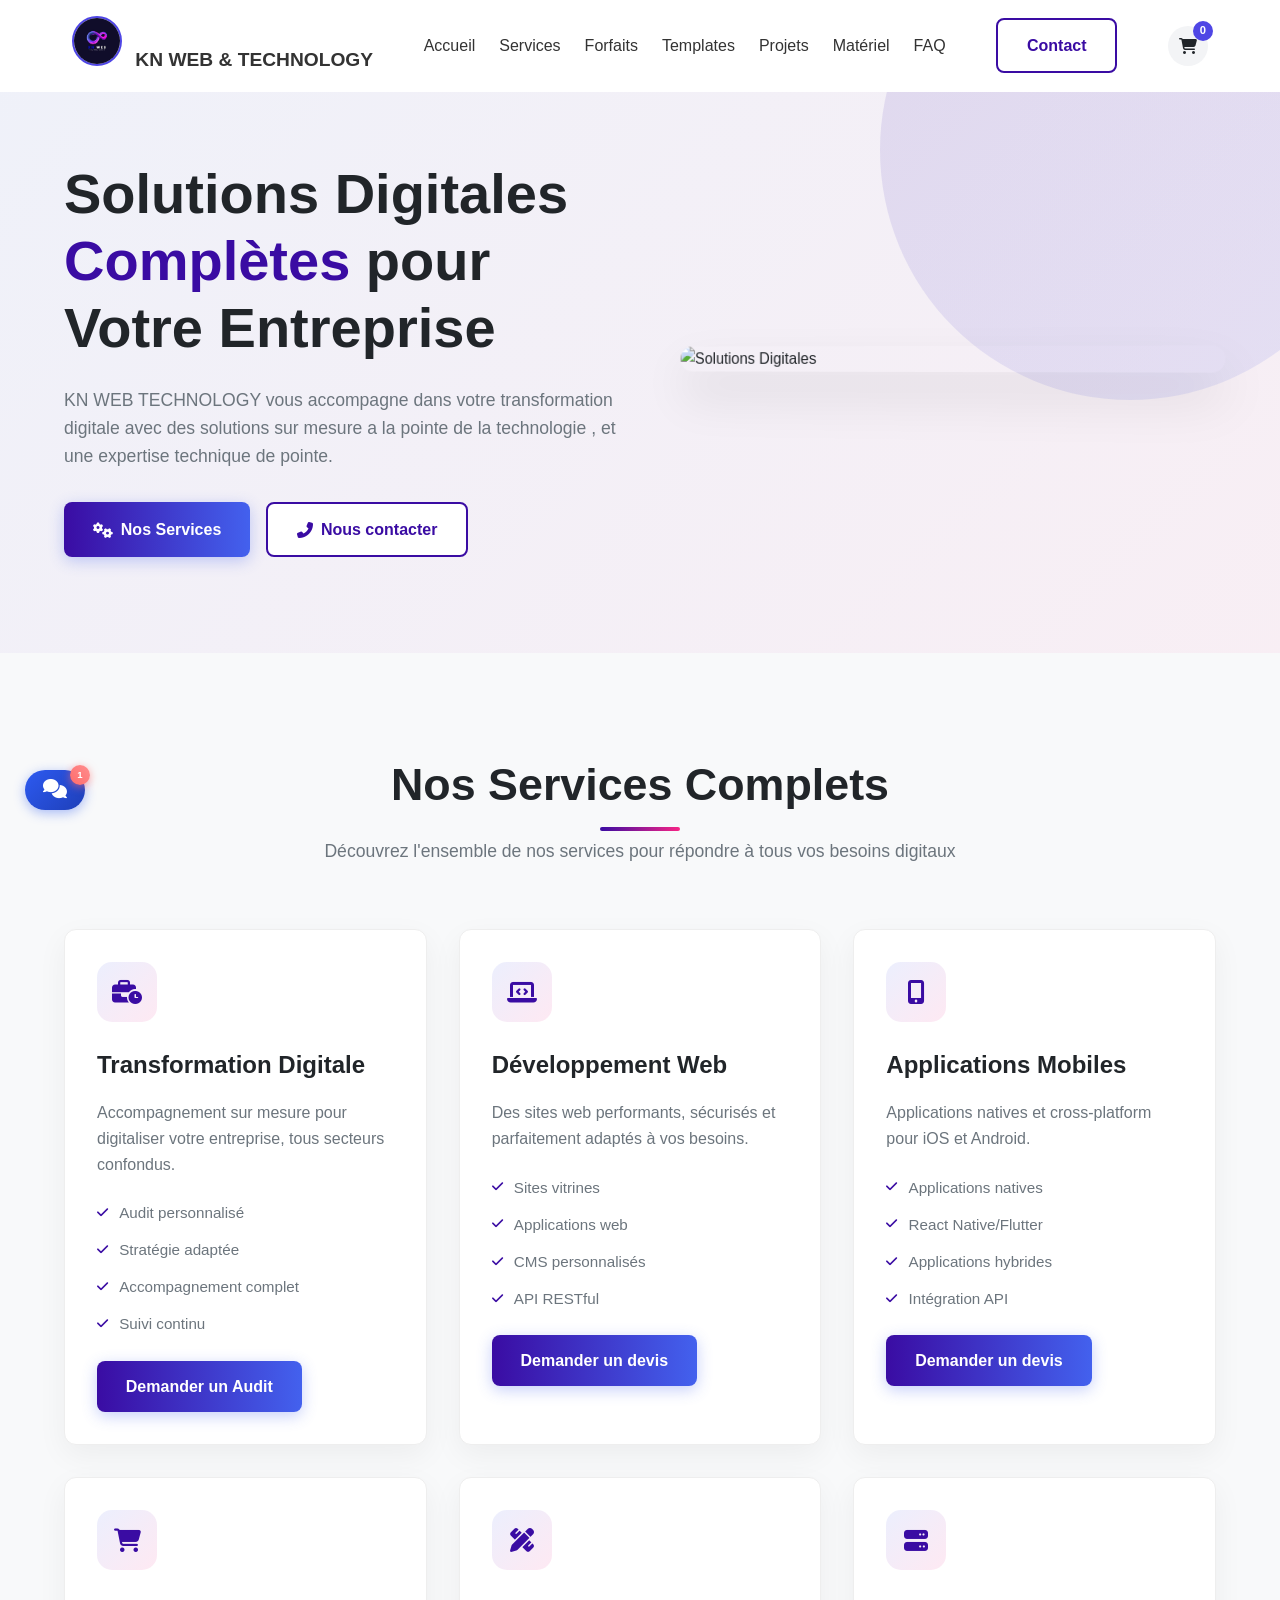
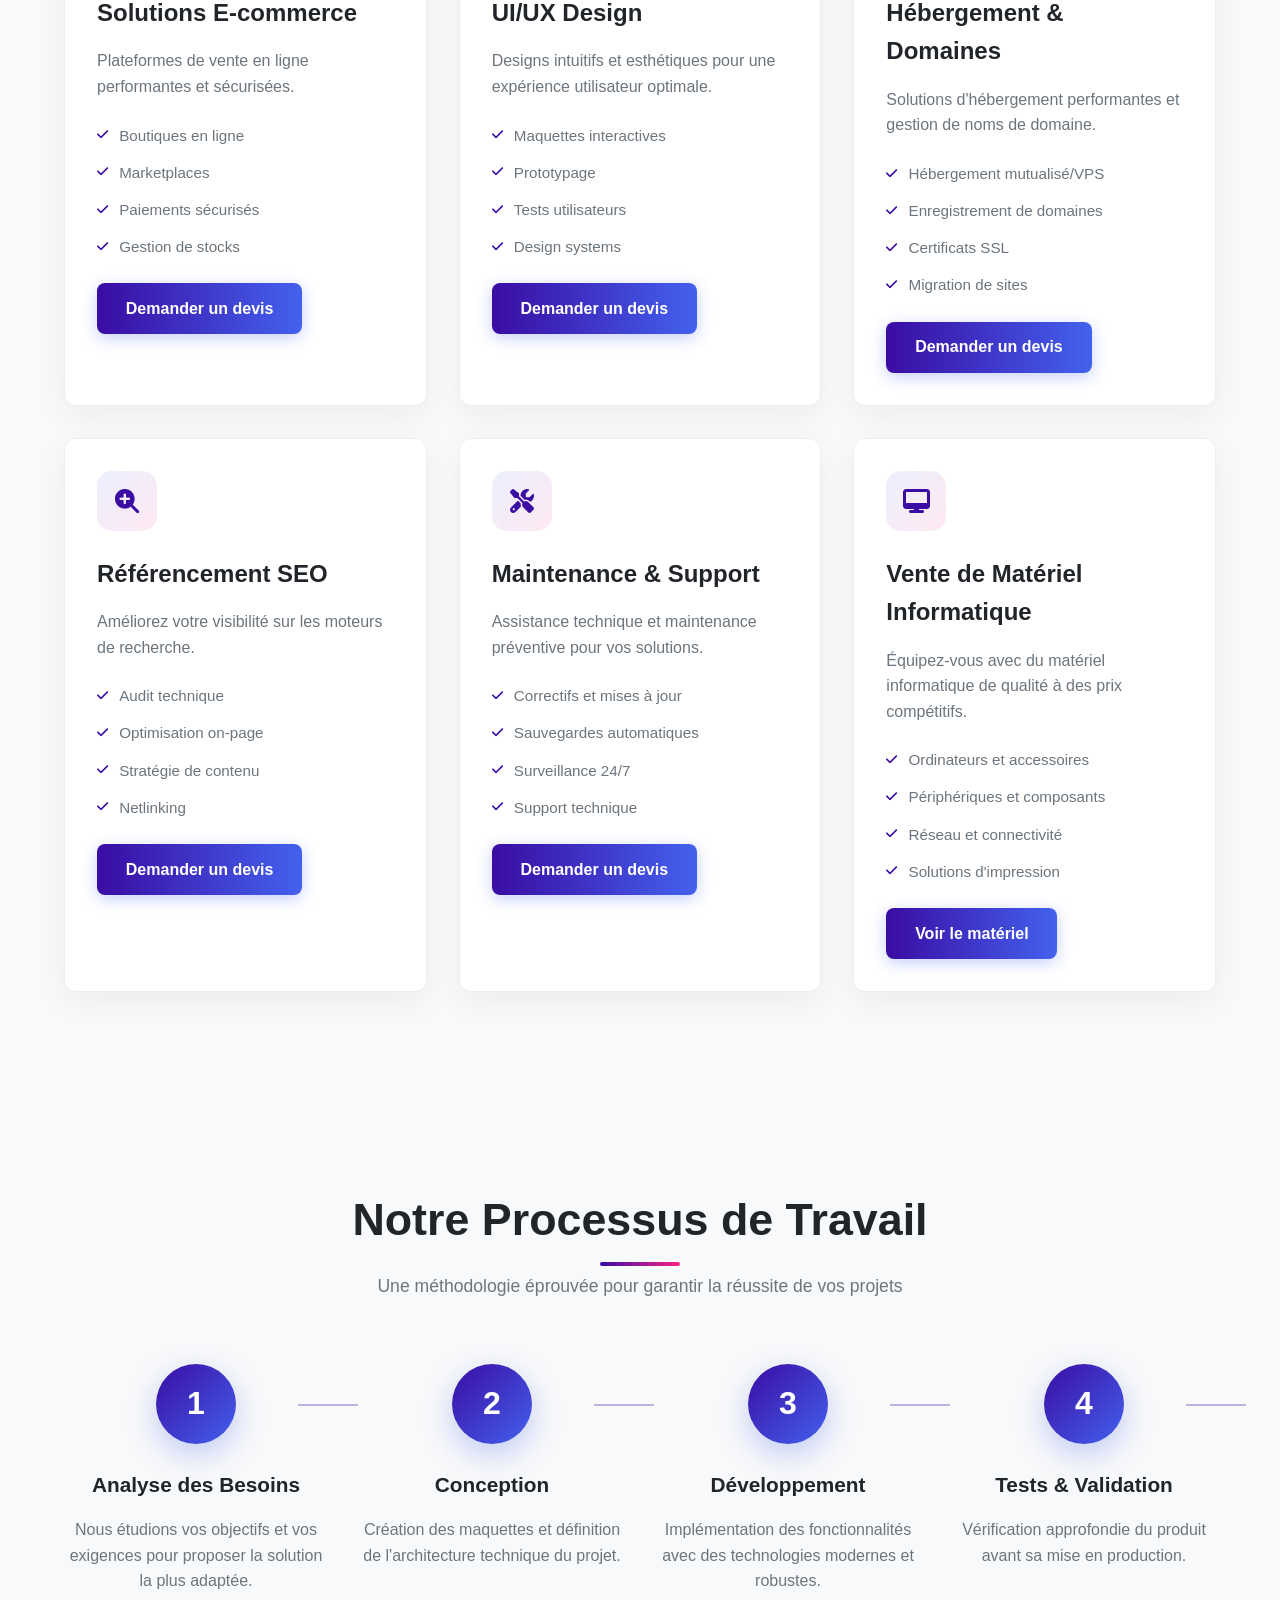
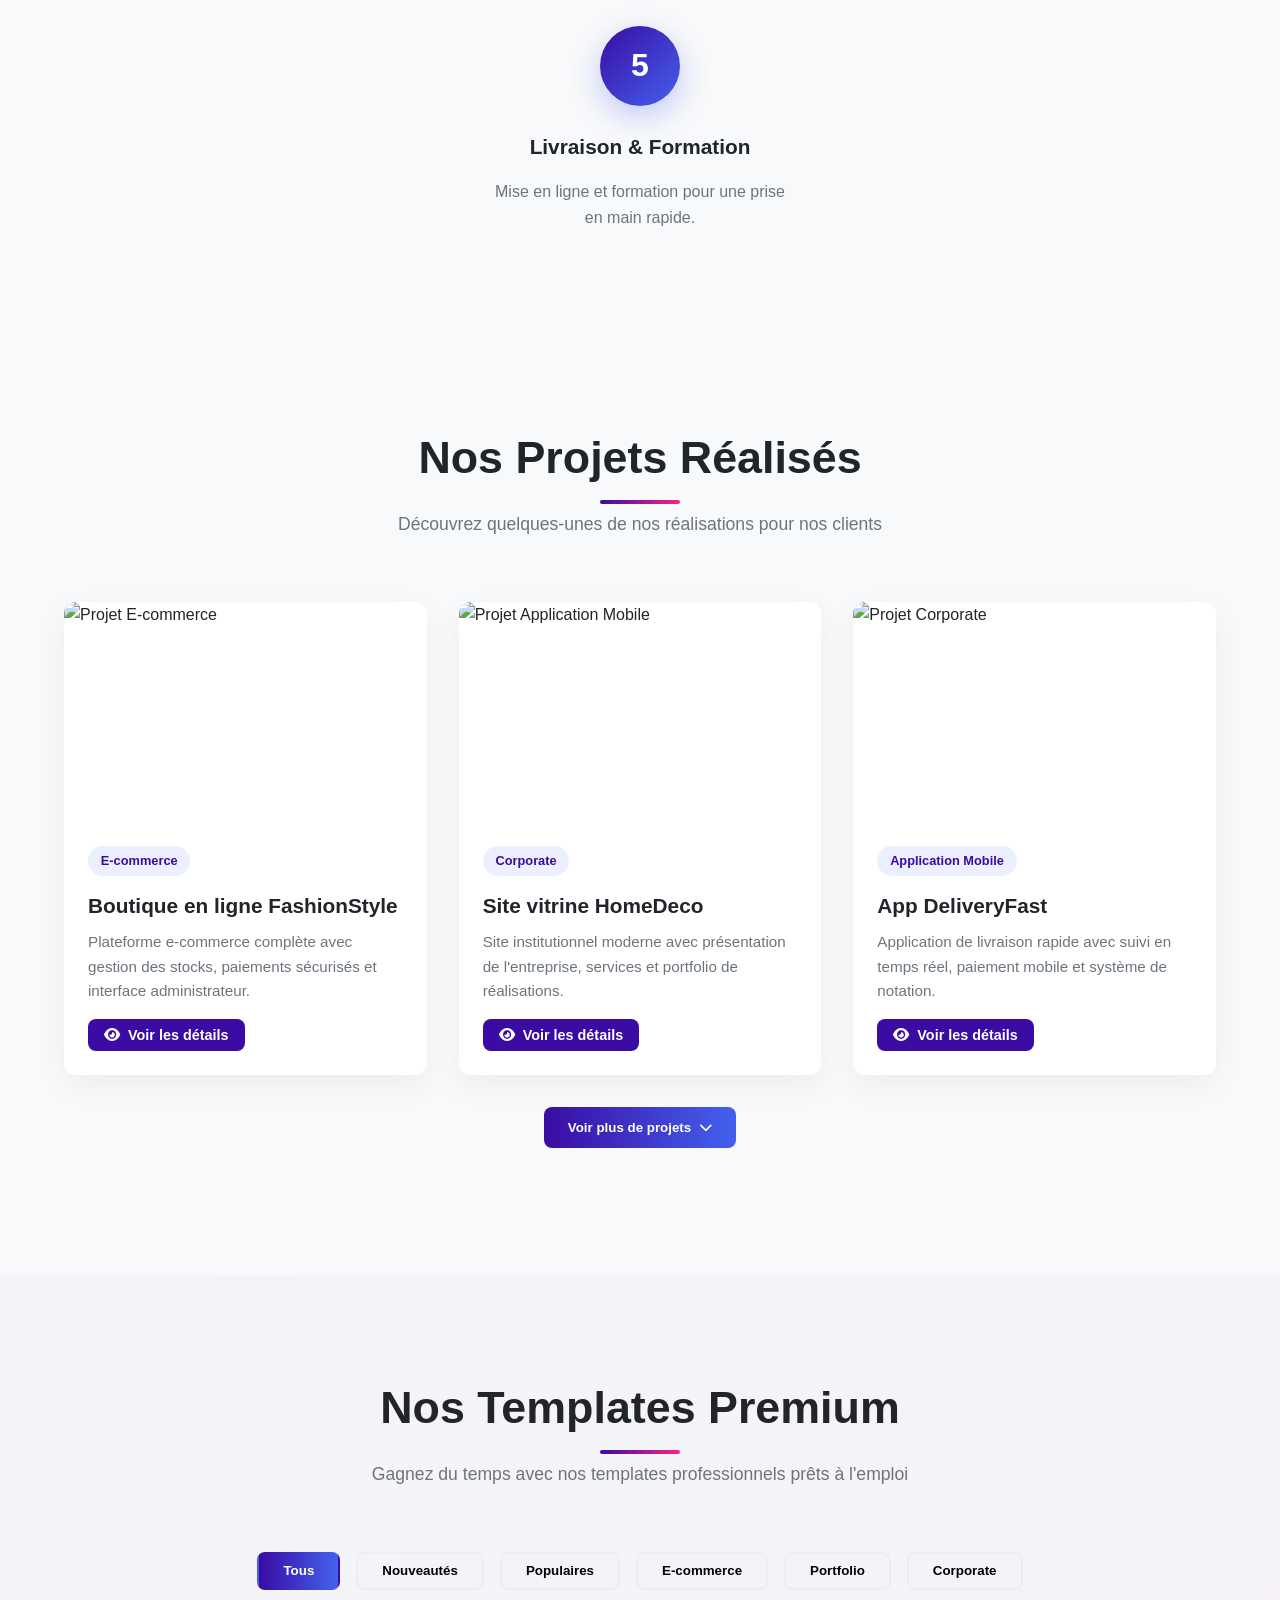
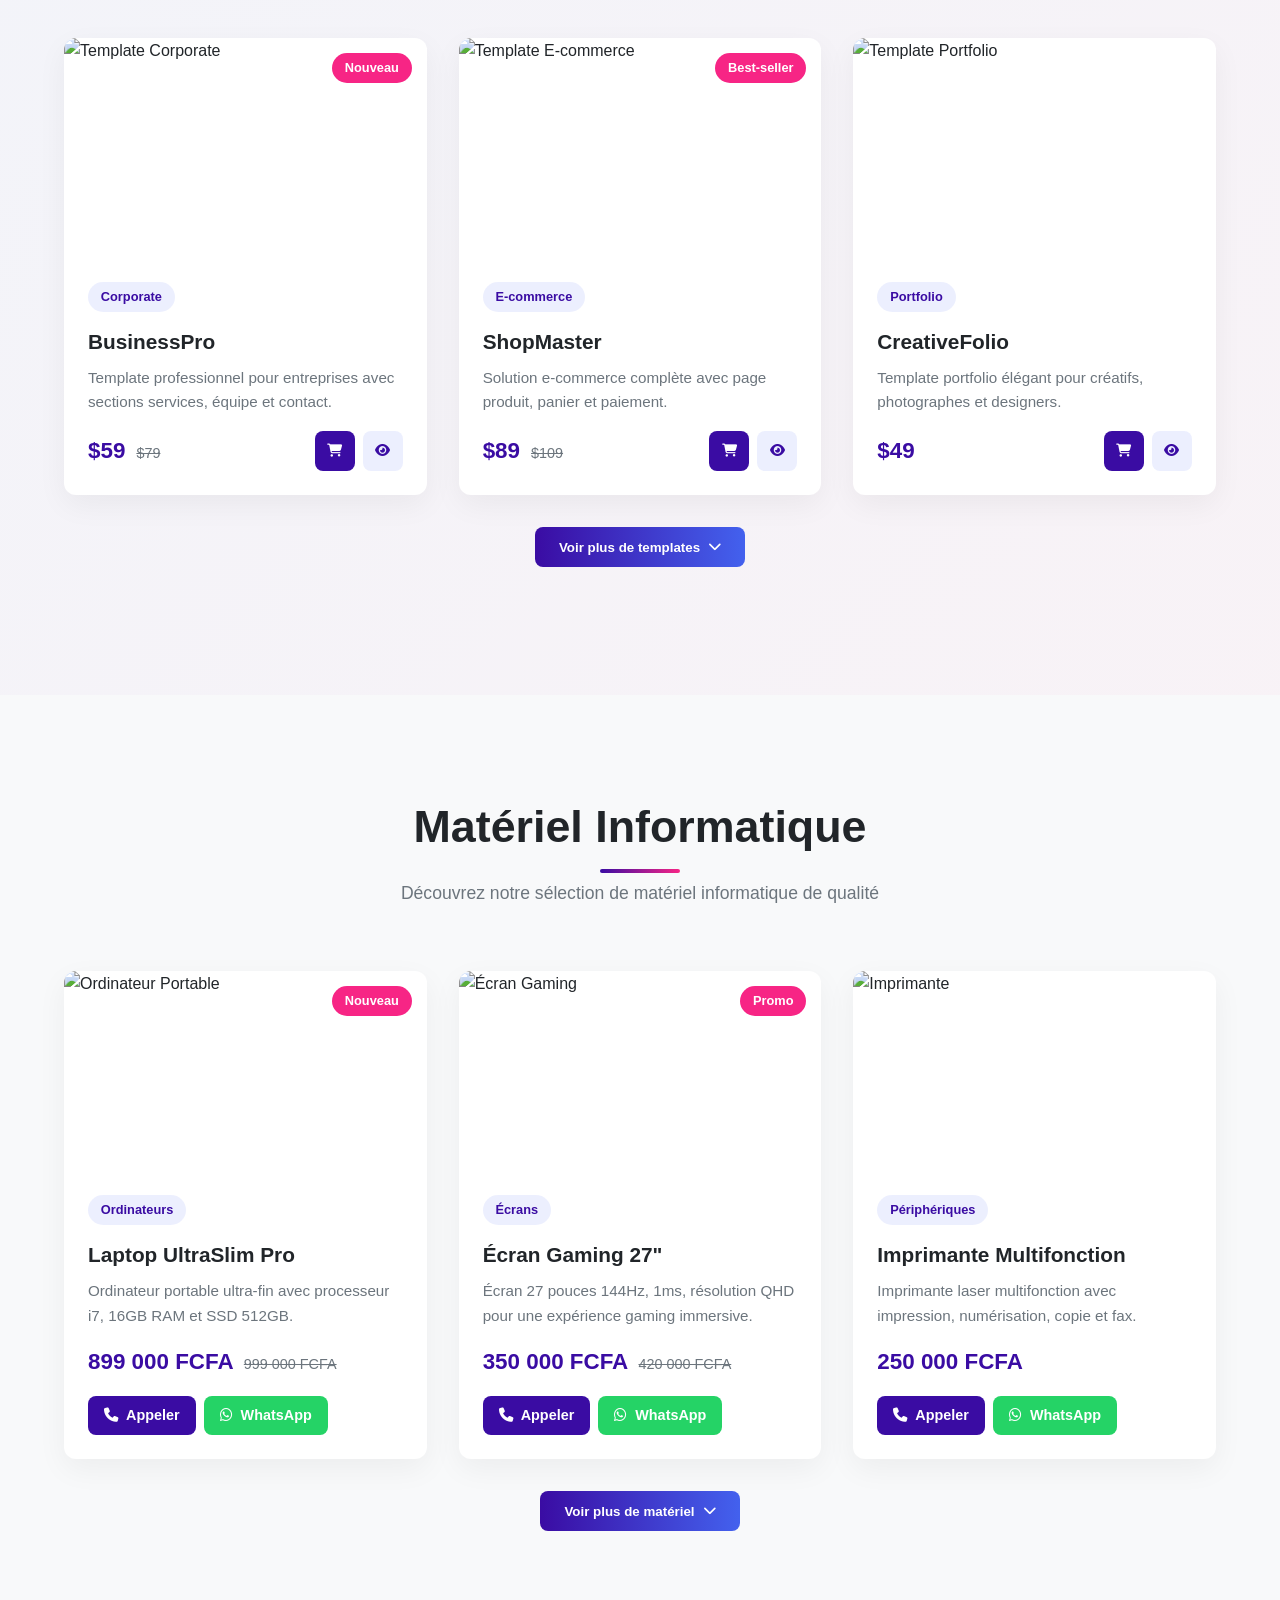
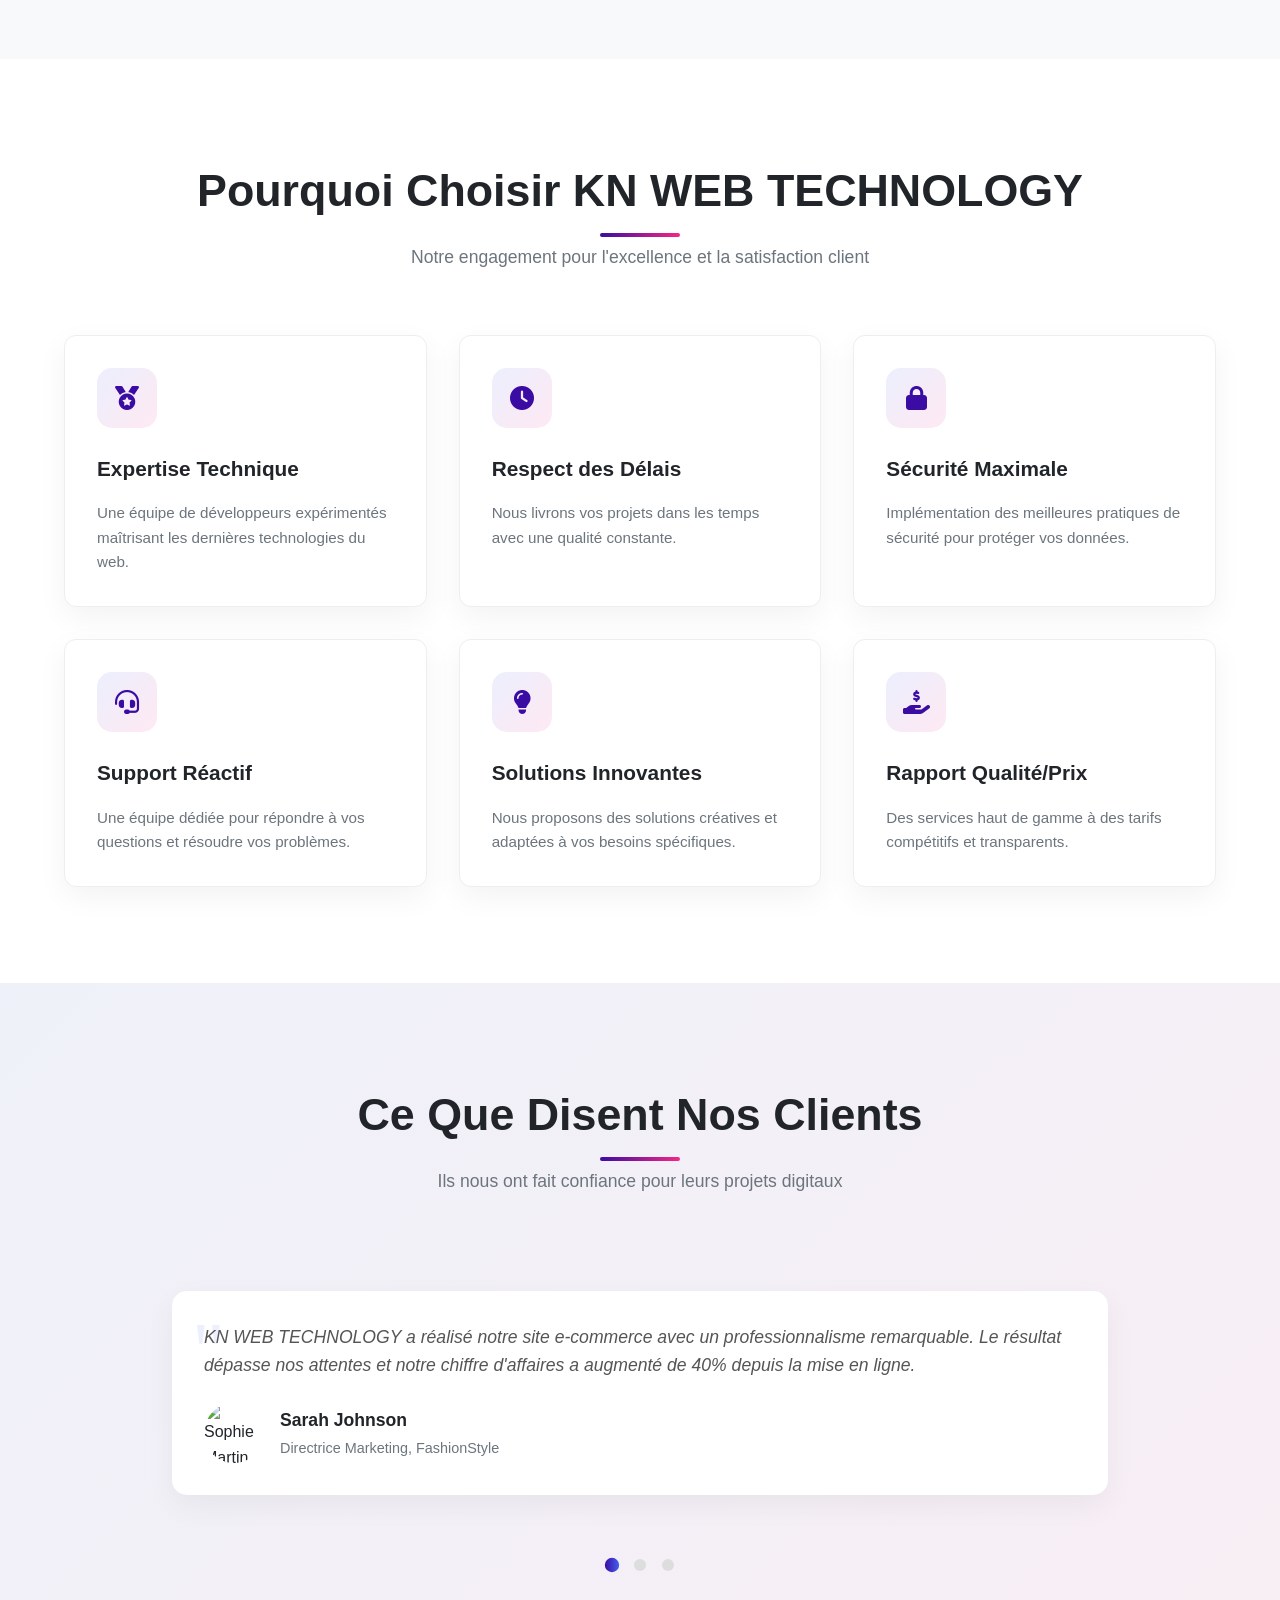
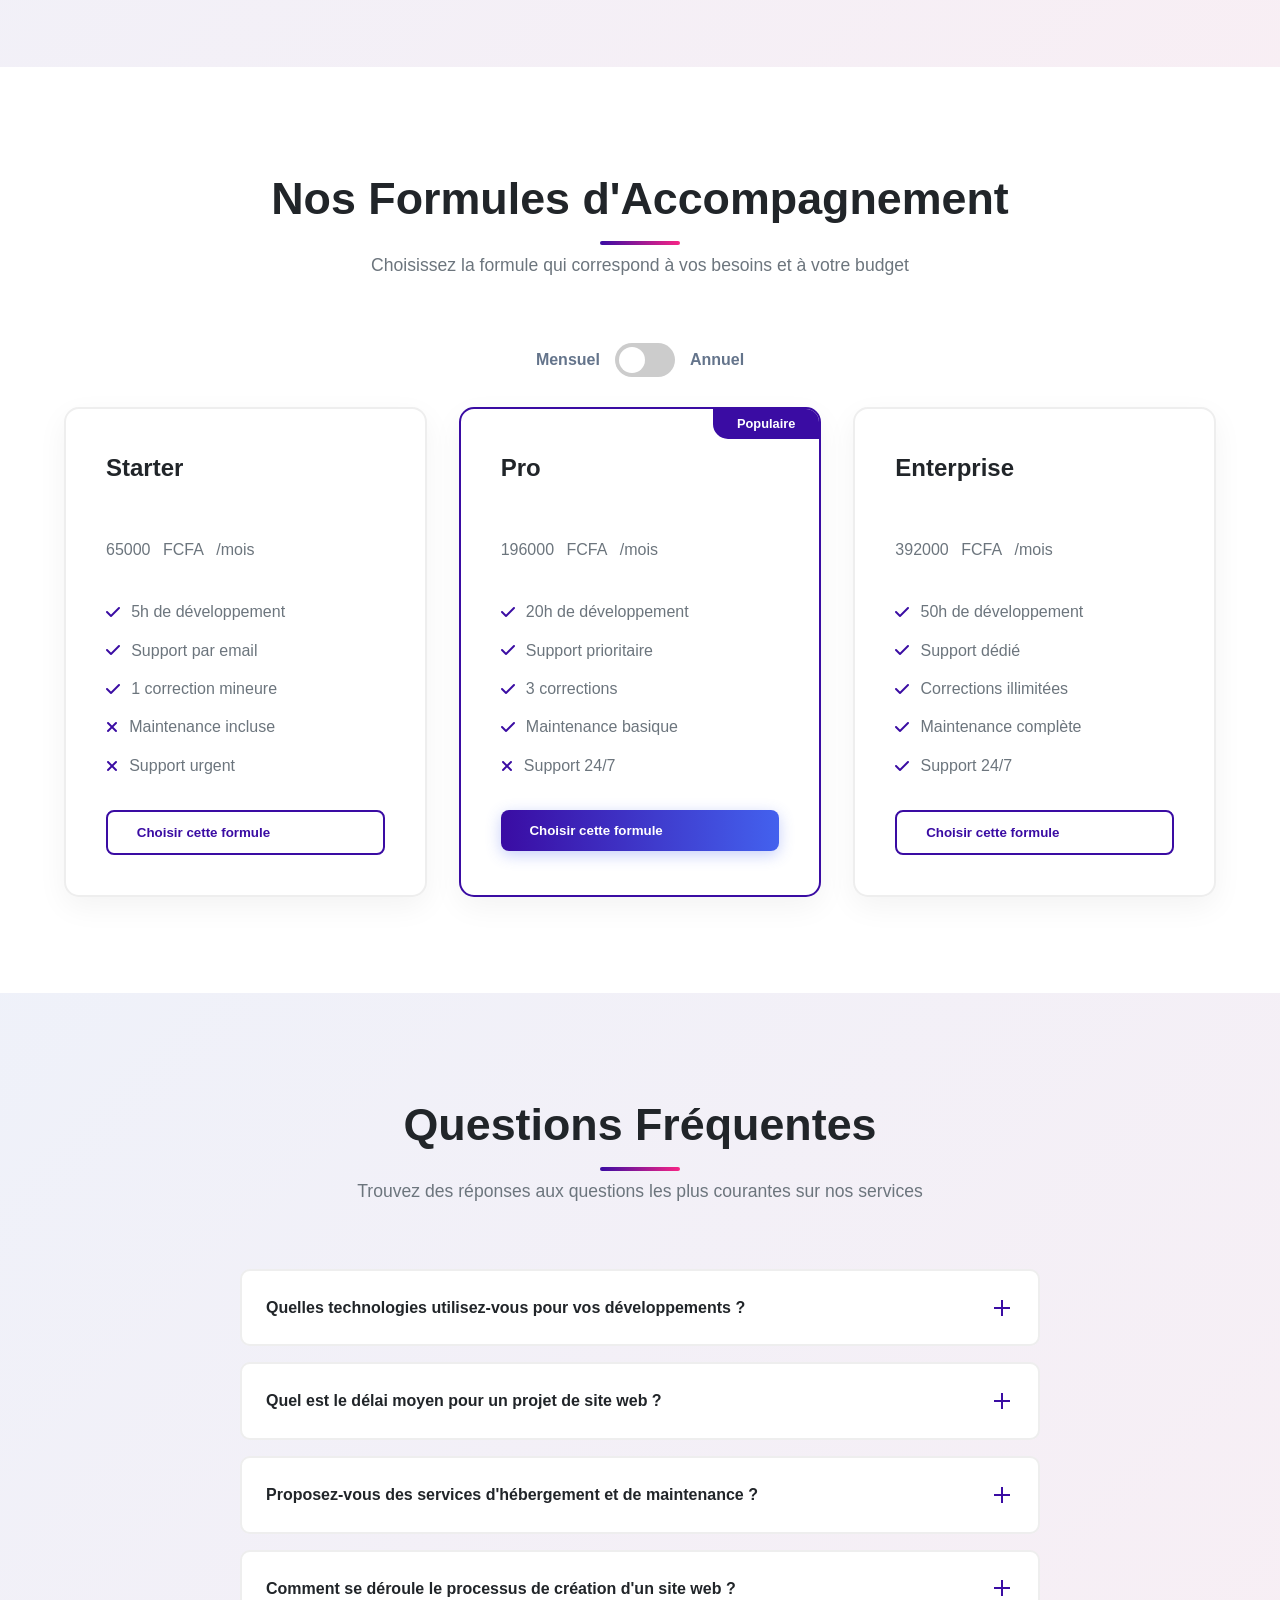
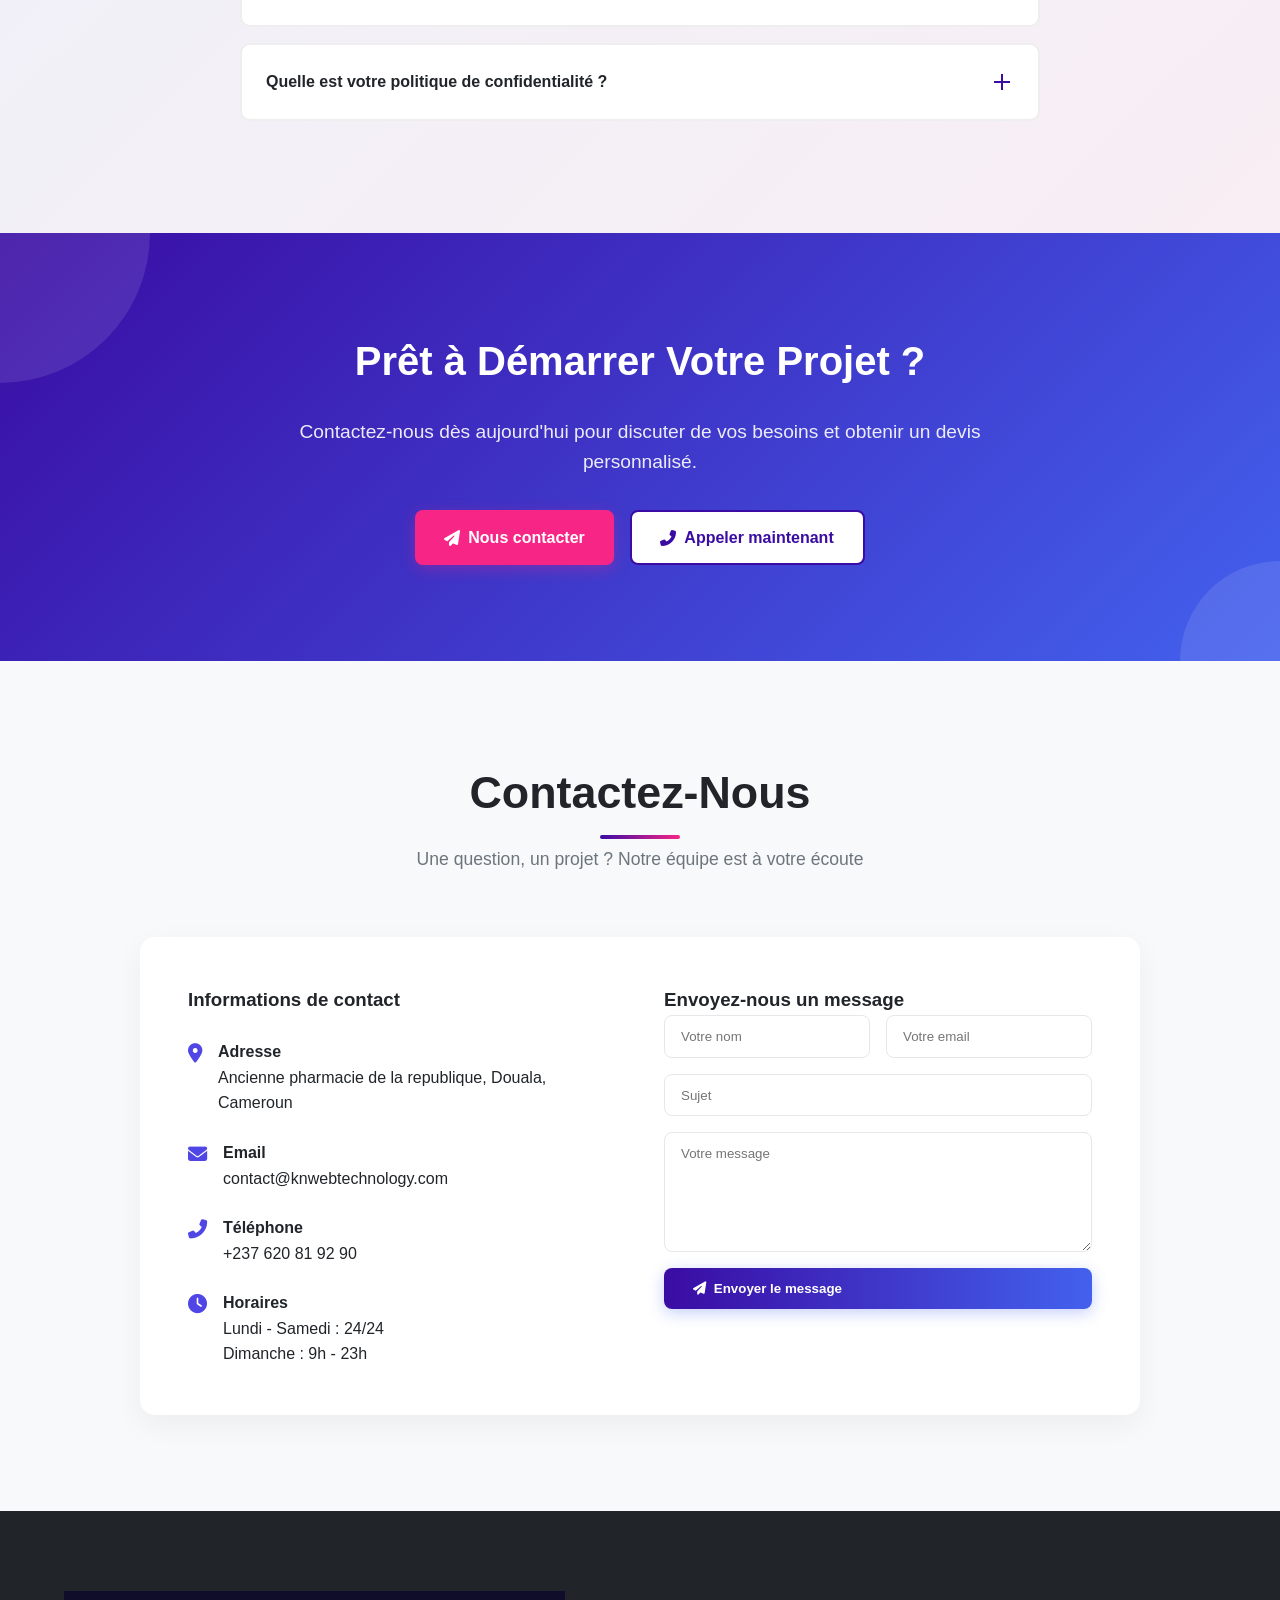
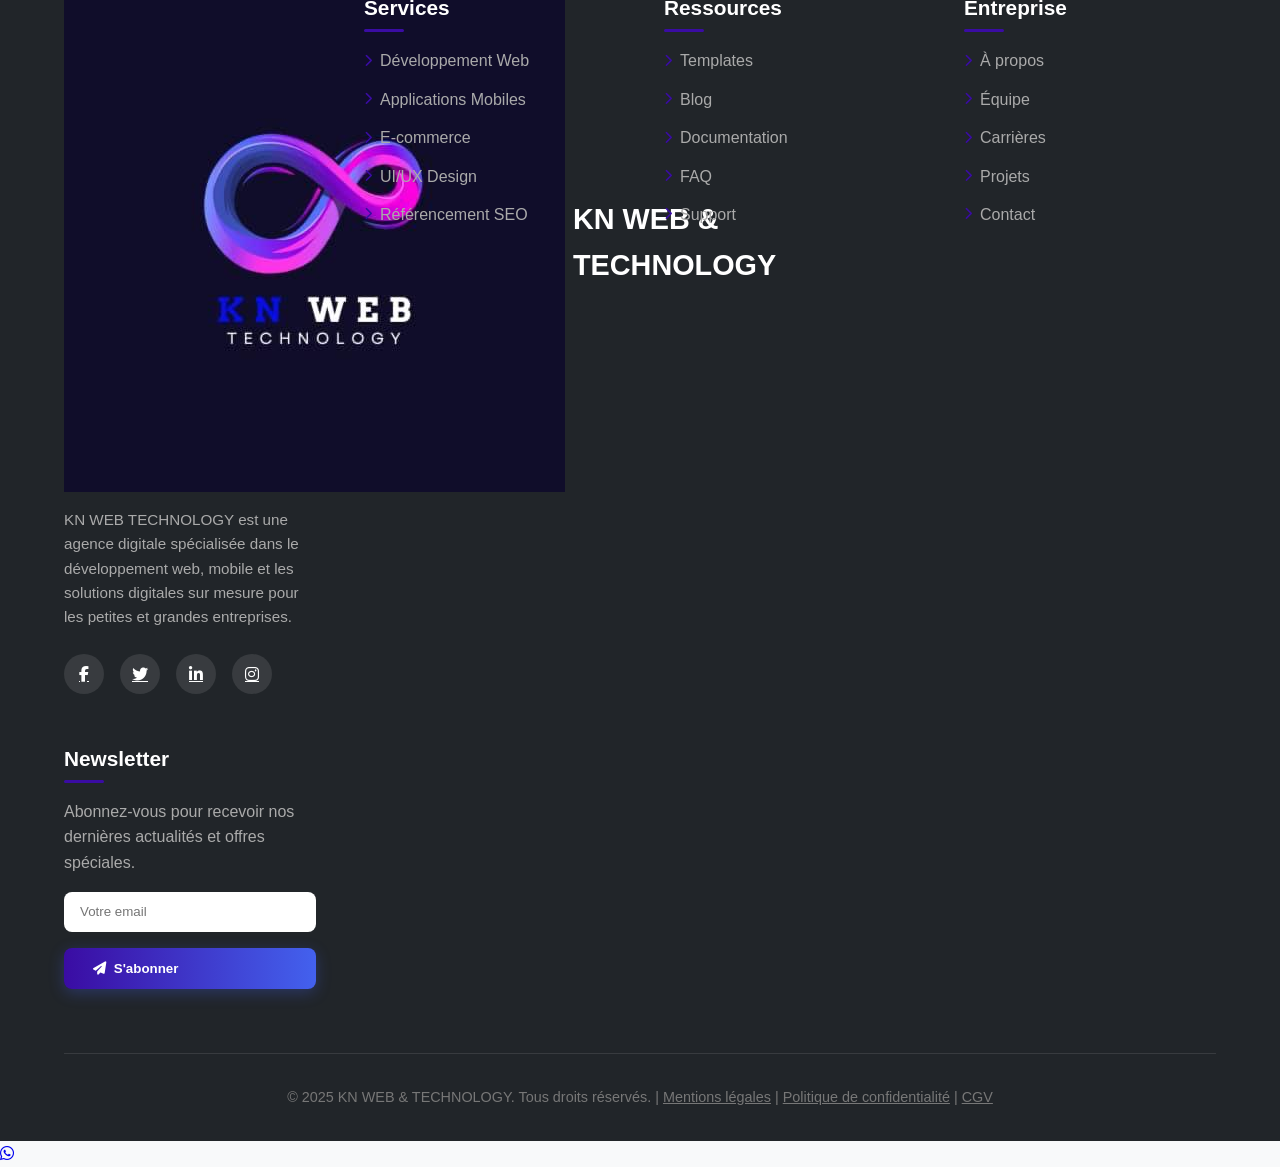
==== commit 799d8779: "index.html Version 2.2" ====
--- a/index.html
+++ b/index.html
@@ -532,9 +532,11 @@
     <div class="nav-container">
         <nav>
           <a href="#" class="logo flex items-center space-x-1 no-underline">
-    <img src="KN WEB TECHNOLOGY.jpg" alt="KN WEB TECHNOLOGY Logo" class="w-16 h-16 rounded-full border-2 border-indigo-500 shadow-md">
    <div class="flex items-center justify-left">
+ 
     <div class="flex items-baseline flex-nowrap">
+         <img src="KN WEB TECHNOLOGY.jpg" alt="KN WEB TECHNOLOGY Logo" class="w-16 h-16 rounded-full border-2 border-indigo-500 shadow-md">
+ 
         <span class="text-lg font-bold bg-gradient-to-r from-indigo-600 to-purple-600 bg-clip-text text-transparent whitespace-nowrap">
             KN WEB
         </span>
@@ -1824,7 +1826,8 @@
         <div class="footer-container">
             <div class="footer-col">
                 <div class="footer-logo">
-                    <i class="fas fa-code"></i> KN WEB TECHNOLOGY
+ <img src="KN WEB TECHNOLOGY.jpg" alt="KN WEB TECHNOLOGY Logo" class="w-16 h-16 rounded-full border-2 border-indigo-500 shadow-md">
+                    KN WEB & TECHNOLOGY
                 </div>
                 <p class="footer-about">
                     KN WEB TECHNOLOGY est une agence digitale spécialisée dans le développement web, mobile et les solutions digitales sur mesure pour les petites et grandes entreprises.
@@ -1885,7 +1888,7 @@
         </div>
         
         <div class="copyright">
-            &copy; 2023 KN WEB TECHNOLOGY. Tous droits réservés. | <a href="#" style="color: #777;">Mentions légales</a> | <a href="#" style="color: #777;">Politique de confidentialité</a> | <a href="#" style="color: #777;">CGV</a>
+            &copy; 2025 KN WEB & TECHNOLOGY. Tous droits réservés. | <a href="Mention legale.html" style="color: #777;">Mentions légales</a> | <a href="politique de confidentialite.html" style="color: #777;">Politique de confidentialité</a> | <a href="CGV.html" style="color: #777;">CGV</a>
         </div>
     </footer>
 
@@ -1893,11 +1896,11 @@
     <div class="template-viewer">
         <div class="viewer-container">
             <div class="viewer-header">
-                <h3>Template Preview</h3>
+             <!--   <h3>Template Preview</h3>
                 <button class="close-viewer">
                     <i class="fas fa-times"></i>
                 </button>
-            </div>
+            </div> -->
             <div class="viewer-content">
                 <div class="template-preview">
                     <div id="template-display"></div>
@@ -1945,7 +1948,299 @@
             </button>
         </div>
     </div>
-
+                               
+    <style>
+        /* Styles pour le bouton flottant OVALE - GAUCHE avec animations extraordinaires */
+        .floating-chat-button {
+            position: fixed;
+            bottom: 90px;
+            left: 25px;
+            width: 60px;
+            height: 40px;
+            background: linear-gradient(135deg, #2d5af1, #1e3fb8);
+            border-radius: 20px;
+            display: flex;
+            align-items: center;
+            justify-content: center;
+            color: white;
+            font-size: 1.2rem;
+            cursor: pointer;
+            box-shadow: 0 3px 12px rgba(45, 90, 241, 0.4);
+            border: none;
+            z-index: 1000;
+            transition: all 0.3s ease;
+            text-decoration: none;
+            /* Animation extraordinaire */
+            animation: float 3s ease-in-out infinite, 
+                       glow 2s ease-in-out infinite alternate,
+                       colorShift 4s ease-in-out infinite;
+        }
+
+        .floating-chat-button:hover {
+            transform: scale(1.15) rotate(5deg);
+            box-shadow: 0 6px 25px rgba(45, 90, 241, 0.8);
+            border-radius: 25px;
+            animation: hoverPulse 0.5s ease-in-out,
+                       float 3s ease-in-out infinite,
+                       glow 1s ease-in-out infinite alternate;
+        }
+
+        .floating-chat-button:active {
+            transform: scale(0.9) rotate(-5deg);
+            animation: clickBounce 0.3s ease-in-out;
+        }
+
+        /* Animations extraordinaires */
+        @keyframes float {
+            0%, 100% { transform: translateY(0px) rotate(0deg); }
+            50% { transform: translateY(-8px) rotate(2deg); }
+        }
+
+        @keyframes glow {
+            0% { box-shadow: 0 3px 12px rgba(45, 90, 241, 0.4), 0 0 0px rgba(255, 255, 255, 0.8); }
+            100% { box-shadow: 0 3px 15px rgba(45, 90, 241, 0.6), 0 0 15px rgba(255, 255, 255, 0.6); }
+        }
+
+        @keyframes colorShift {
+            0%, 100% { 
+                background: linear-gradient(135deg, #2d5af1, #1e3fb8); 
+            }
+            50% { 
+                background: linear-gradient(135deg, #4a6cf7, #2d5af1); 
+            }
+        }
+
+        @keyframes hoverPulse {
+            0% { transform: scale(1); }
+            50% { transform: scale(1.2); }
+            100% { transform: scale(1.15); }
+        }
+
+        @keyframes clickBounce {
+            0% { transform: scale(1); }
+            50% { transform: scale(0.8); }
+            100% { transform: scale(0.9); }
+        }
+
+        /* Badge de notification avec animations */
+        .notification-badge {
+            position: absolute;
+            top: -5px;
+            right: -5px;
+            background: linear-gradient(45deg, #ff6b6b, #ff8e8e);
+            color: white;
+            border-radius: 50%;
+            width: 20px;
+            height: 20px;
+            font-size: 0.6rem;
+            display: flex;
+            align-items: center;
+            justify-content: center;
+            font-weight: bold;
+            animation: badgePulse 1.5s ease-in-out infinite,
+                       badgeSpin 2s linear infinite;
+            box-shadow: 0 2px 8px rgba(255, 107, 107, 0.6);
+        }
+
+        @keyframes badgePulse {
+            0%, 100% { transform: scale(1); }
+            50% { transform: scale(1.2); }
+        }
+
+        @keyframes badgeSpin {
+            0% { transform: rotate(0deg); }
+            100% { transform: rotate(360deg); }
+        }
+
+        /* Style pour le bouton WhatsApp */
+        .whatsapp-button {
+            position: fixed;
+            bottom: 20px;
+            left: 20px;
+            width: 60px;
+            height: 60px;
+            background: #25D366;
+            border-radius: 50%;
+            display: flex;
+            align-items: center;
+            justify-content: center;
+            color: white;
+            font-size: 1.8rem;
+            text-decoration: none;
+            box-shadow: 0 4px 15px rgba(37, 211, 102, 0.4);
+            z-index: 999;
+            transition: all 0.3s ease;
+            animation: whatsappFloat 4s ease-in-out infinite;
+        }
+
+        .whatsapp-button:hover {
+            transform: scale(1.1);
+            box-shadow: 0 6px 20px rgba(37, 211, 102, 0.6);
+            animation: whatsappHover 1s ease-in-out infinite;
+        }
+
+        @keyframes whatsappFloat {
+            0%, 100% { transform: translateY(0px); }
+            50% { transform: translateY(-5px); }
+        }
+
+        @keyframes whatsappHover {
+            0%, 100% { transform: scale(1.1) rotate(0deg); }
+            25% { transform: scale(1.1) rotate(5deg); }
+            75% { transform: scale(1.1) rotate(-5deg); }
+        }
+
+        /* Version mobile */
+        @media (max-width: 768px) {
+            .floating-chat-button {
+                bottom: 80px;
+                left: 20px;
+                width: 55px;
+                height: 38px;
+                border-radius: 19px;
+                font-size: 1.1rem;
+            }
+
+            .whatsapp-button {
+                bottom: 15px;
+                left: 15px;
+                width: 55px;
+                height: 55px;
+                font-size: 1.6rem;
+            }
+
+            .notification-badge {
+                width: 18px;
+                height: 18px;
+                font-size: 0.55rem;
+            }
+        }
+
+        @media (max-width: 480px) {
+            .floating-chat-button {
+                bottom: 75px;
+                left: 15px;
+                width: 50px;
+                height: 35px;
+                border-radius: 17.5px;
+                font-size: 1rem;
+            }
+
+            .whatsapp-button {
+                bottom: 10px;
+                left: 10px;
+                width: 50px;
+                height: 50px;
+                font-size: 1.5rem;
+            }
+        }
+    </style>
+
+
+    <!-- Bouton flottant de messagerie avec animations extraordinaires -->
+    <a href="assistant.html" class="floating-chat-button" id="chatButton" title="Ouvrir l'assistant KN">
+        <i class="fas fa-comments"></i>
+        <div class="notification-badge" id="notificationBadge" style="display: none;">3</div>
+    </a>
+
+      <script>
+        // Simulation de notifications avec effets spéciaux
+        function simulateNotifications() {
+            setTimeout(() => {
+                const badge = document.getElementById('notificationBadge');
+                badge.style.display = 'flex';
+                badge.textContent = '1';
+                
+                // Effet spécial pour nouvelle notification
+                const button = document.getElementById('chatButton');
+                button.style.animation = 'shake 0.5s ease-in-out, float 3s ease-in-out infinite, glow 2s ease-in-out infinite alternate';
+                
+                // Son de notification (optionnel)
+                if (typeof Audio !== 'undefined') {
+                    const audio = new Audio('[data-uri]');
+                    audio.play().catch(() => {});
+                }
+            }, 3000);
+        }
+
+        simulateNotifications();
+
+        // Animation de shake améliorée
+        const style = document.createElement('style');
+        style.textContent = `
+            @keyframes shake {
+                0%, 100% { transform: translateX(0) rotate(0deg); }
+                25% { transform: translateX(-8px) rotate(-5deg); }
+                50% { transform: translateX(8px) rotate(5deg); }
+                75% { transform: translateX(-8px) rotate(-5deg); }
+            }
+            
+            /* Effet de particules pour le hover */
+            .floating-chat-button::before {
+                content: '';
+                position: absolute;
+                top: -2px;
+                left: -2px;
+                right: -2px;
+                bottom: -2px;
+                background: linear-gradient(45deg, #ff6b6b, #4ecdc4, #45b7d1, #96ceb4, #feca57, #ff9ff3, #54a0ff);
+                border-radius: inherit;
+                z-index: -1;
+                opacity: 0;
+                transition: opacity 0.3s ease;
+                animation: rainbow 2s linear infinite;
+            }
+            
+            .floating-chat-button:hover::before {
+                opacity: 0.3;
+            }
+            
+            @keyframes rainbow {
+                0% { filter: hue-rotate(0deg); }
+                100% { filter: hue-rotate(360deg); }
+            }
+        `;
+        document.head.appendChild(style);
+
+        // Effet de clic amélioré
+        document.getElementById('chatButton').addEventListener('click', function(e) {
+            // Créer un effet de ripple
+            const ripple = document.createElement('div');
+            ripple.style.cssText = `
+                position: absolute;
+                border-radius: 50%;
+                background: rgba(255, 255, 255, 0.6);
+                transform: scale(0);
+                animation: ripple 0.6s linear;
+                pointer-events: none;
+            `;
+            
+            const size = Math.max(this.offsetWidth, this.offsetHeight);
+            ripple.style.width = ripple.style.height = size + 'px';
+            ripple.style.left = (e.offsetX - size/2) + 'px';
+            ripple.style.top = (e.offsetY - size/2) + 'px';
+            
+            this.appendChild(ripple);
+            
+            setTimeout(() => {
+                ripple.remove();
+            }, 600);
+        });
+
+        // Ajouter l'animation ripple
+        const rippleStyle = document.createElement('style');
+        rippleStyle.textContent = `
+            @keyframes ripple {
+                to {
+                    transform: scale(2);
+                    opacity: 0;
+                }
+            }
+        `;
+        document.head.appendChild(rippleStyle);
+    </script>
+
+                    
     <!-- WhatsApp Button -->
     <div class="fixed bottom-2 left-4 ml-8 z-50">
         <div class="inline-flex items-center space-x-2">
@@ -1961,3 +2256,4 @@
     </script>
 </body>
 </html>
+
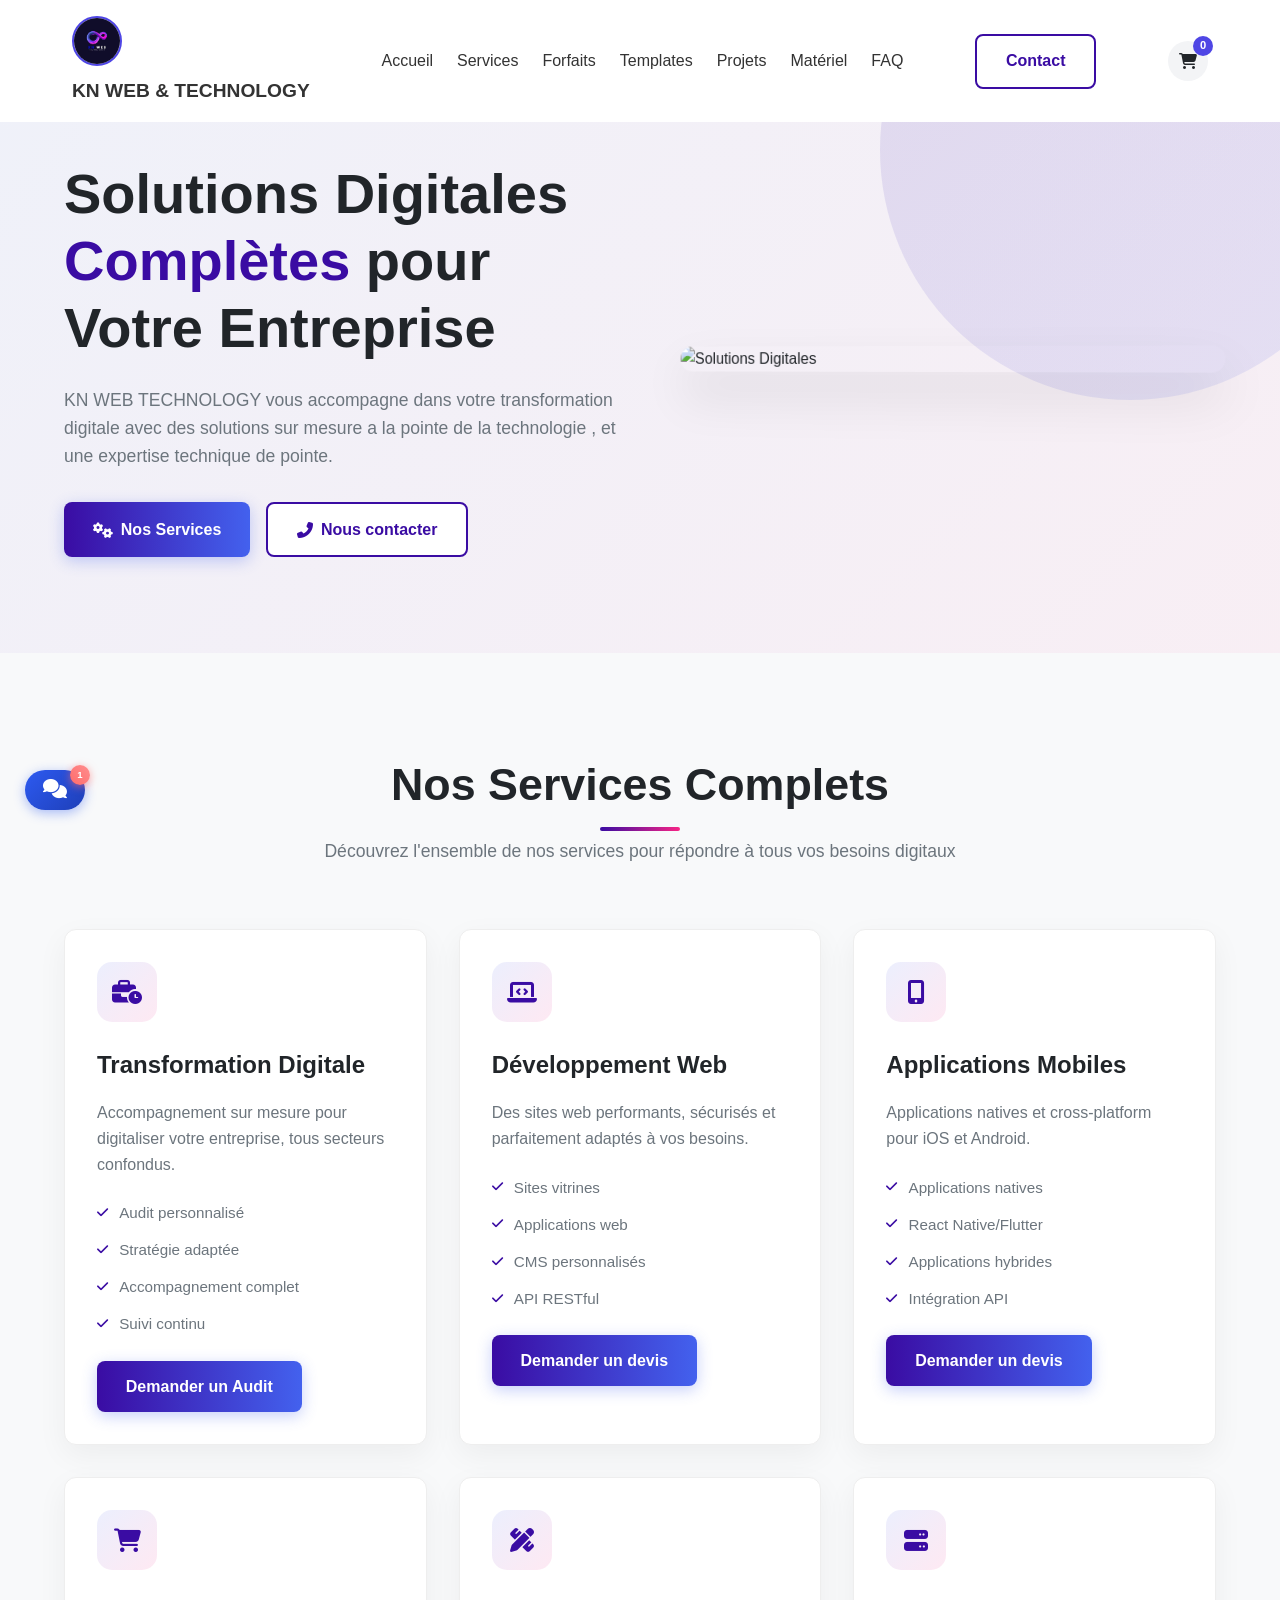
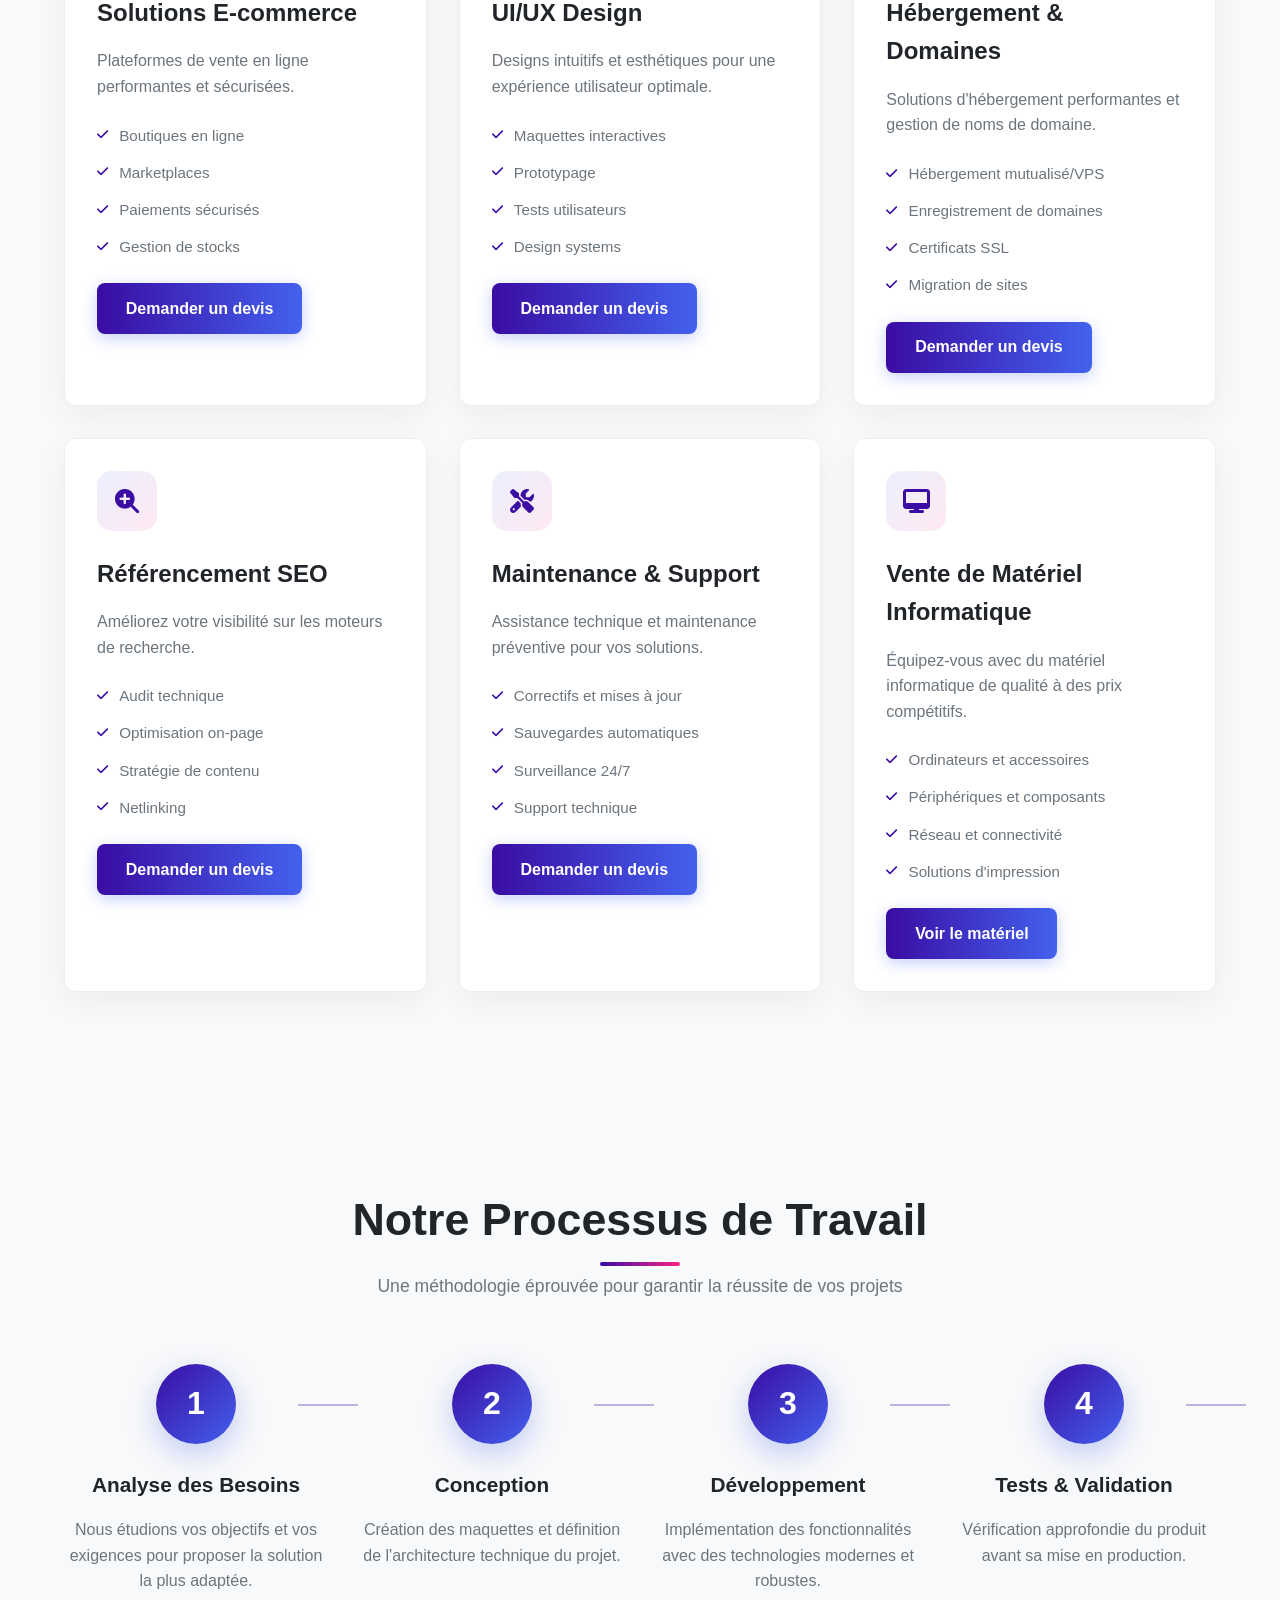
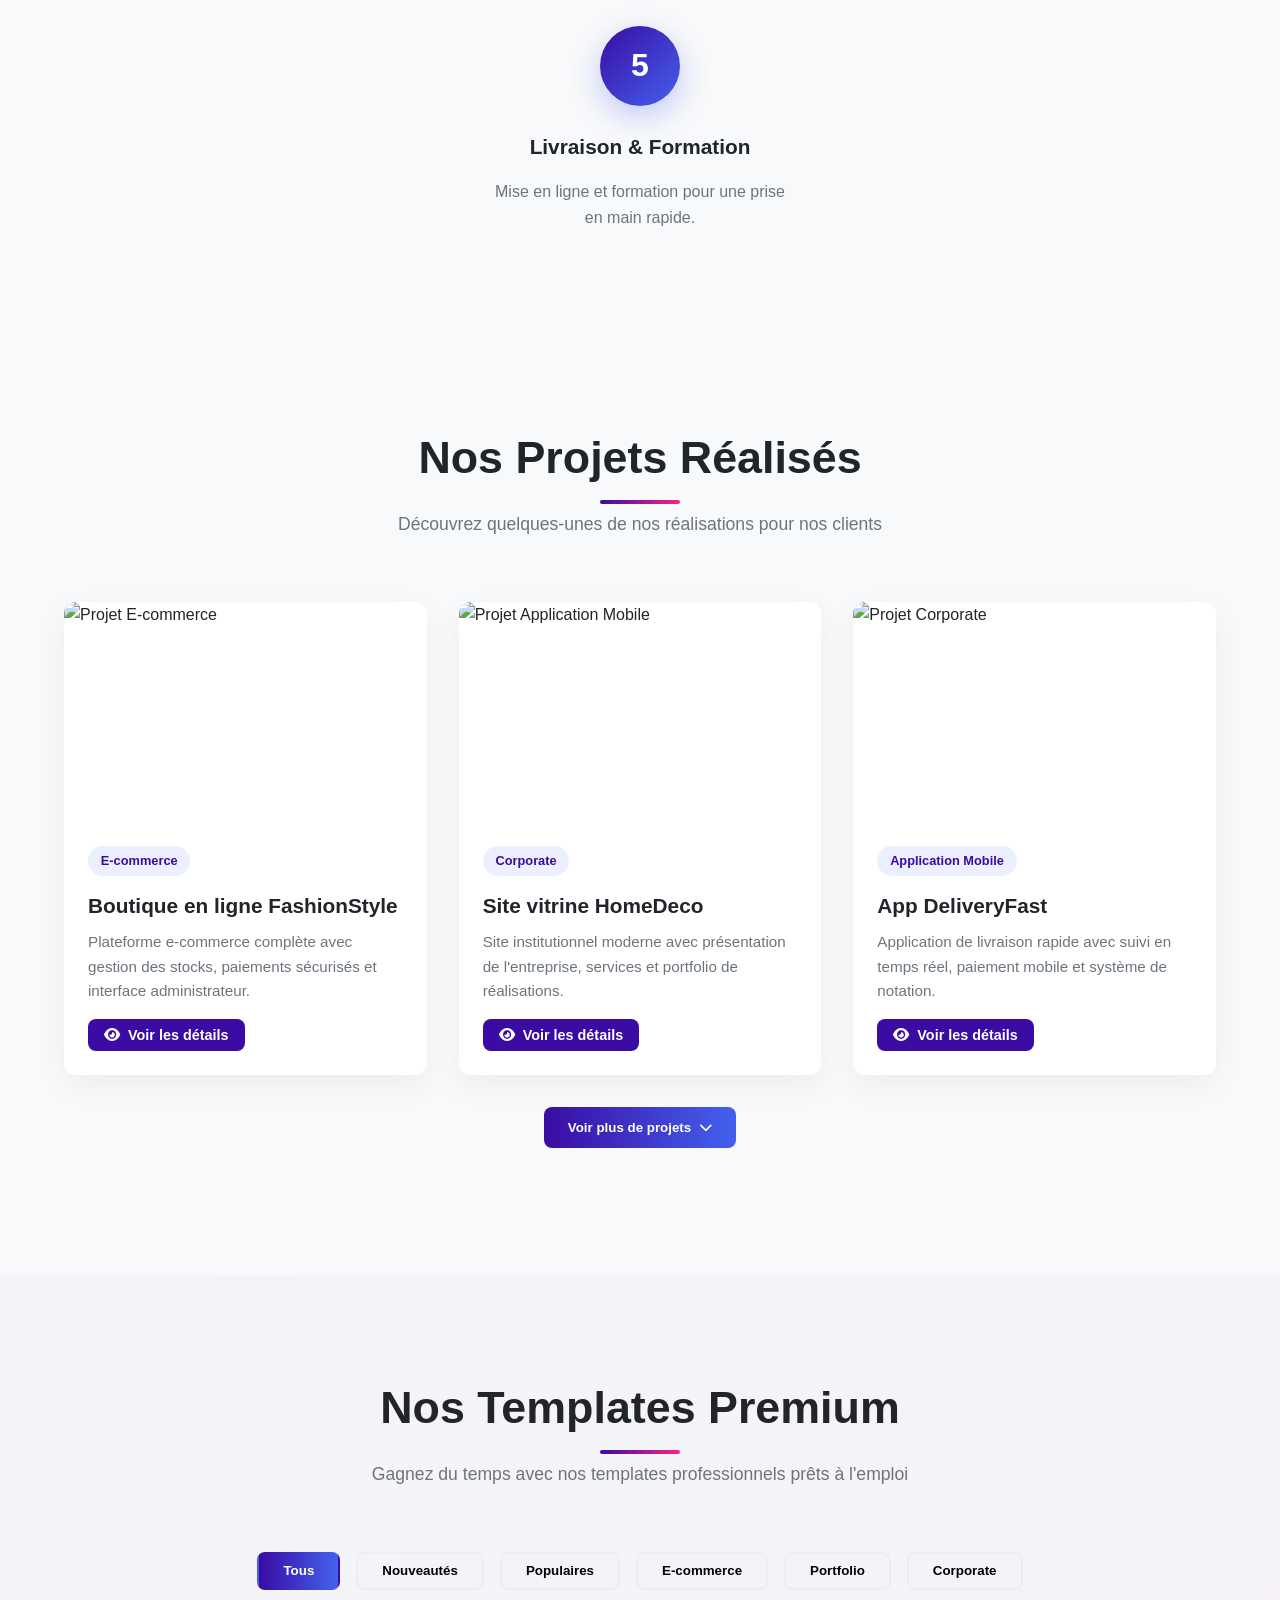
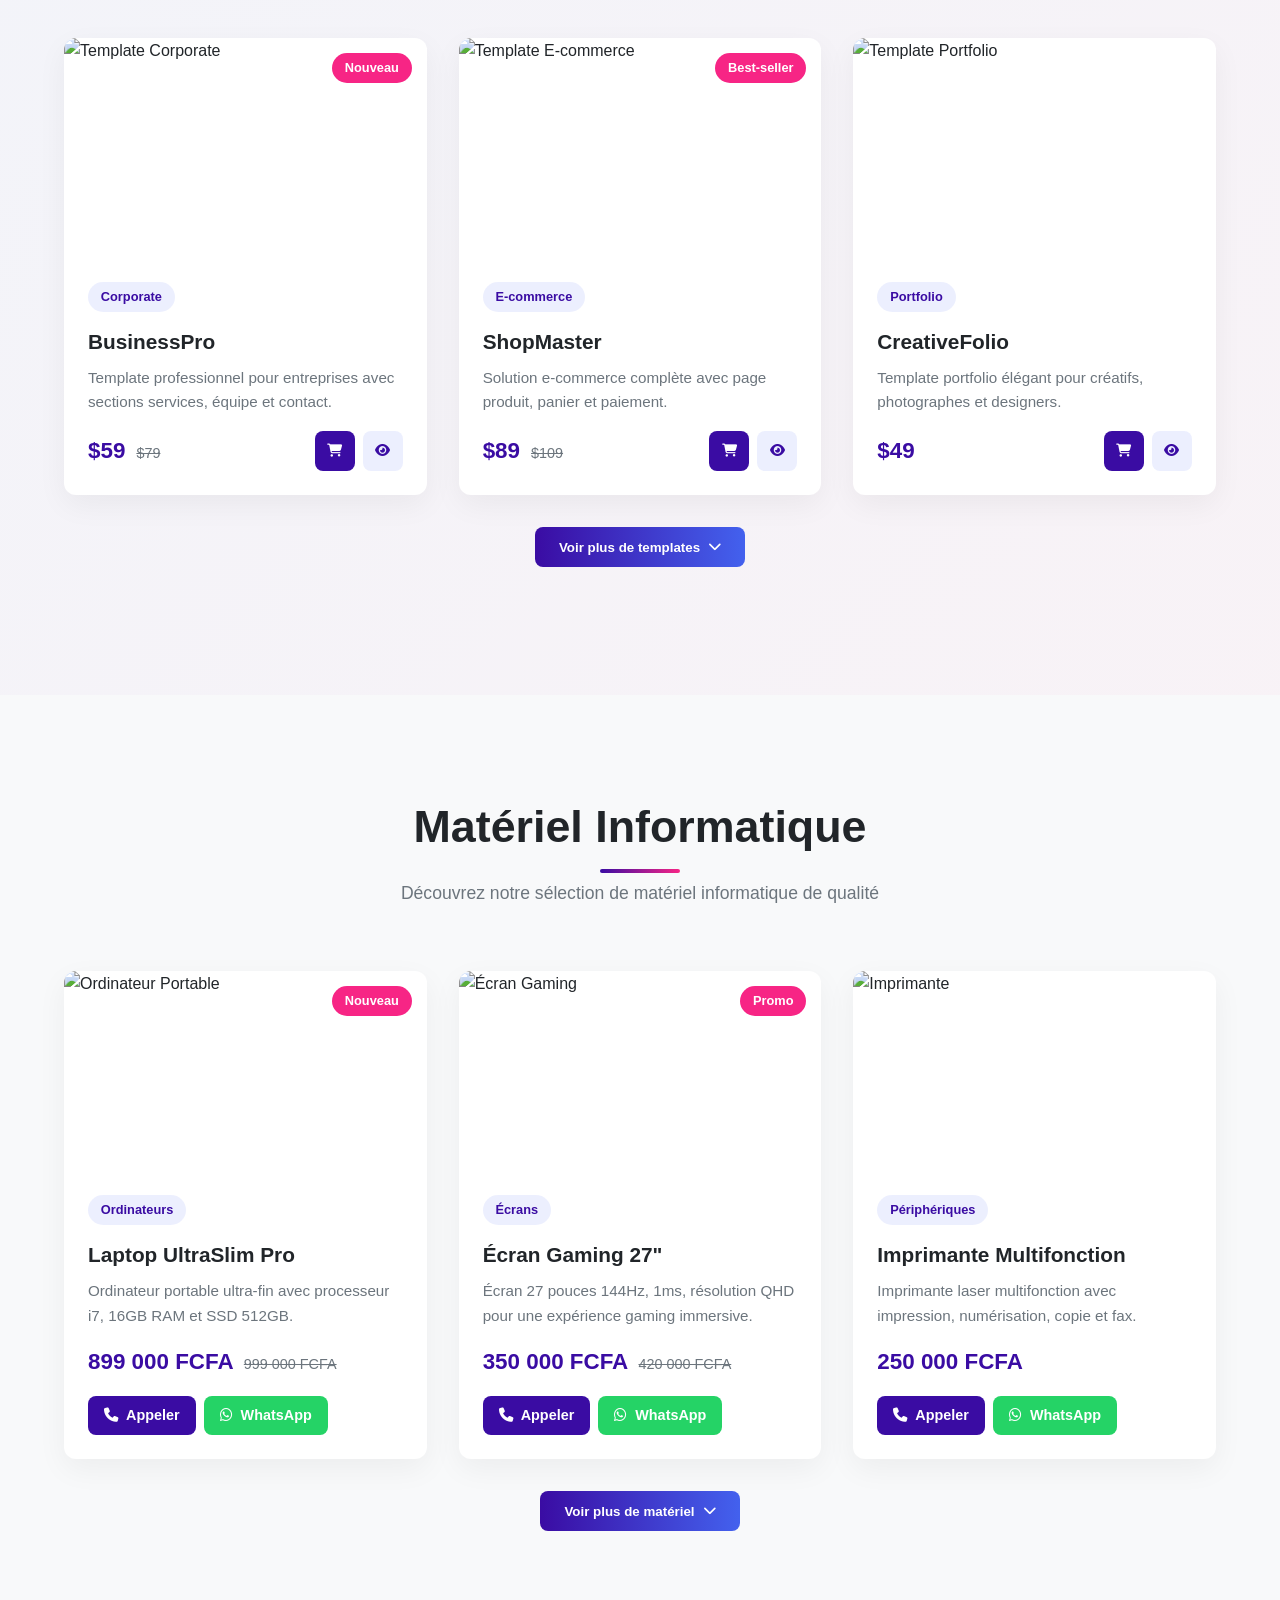
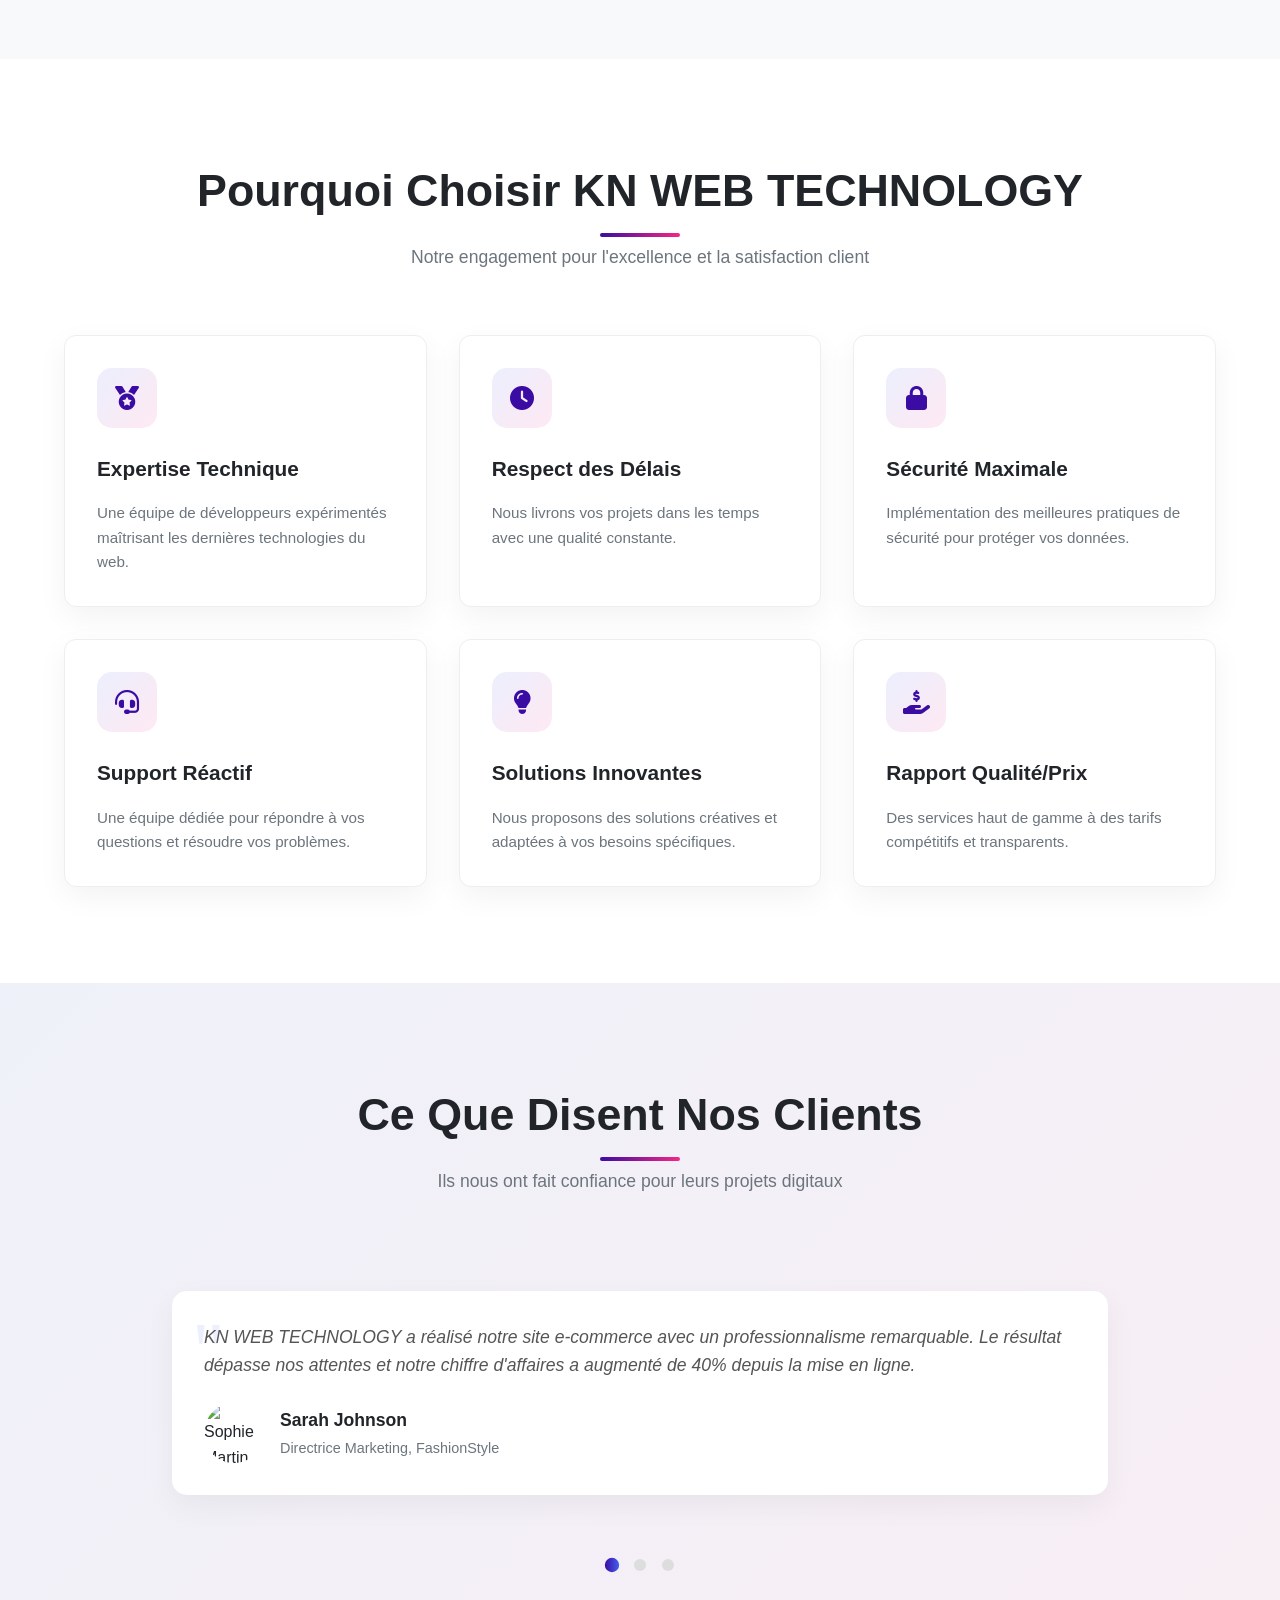
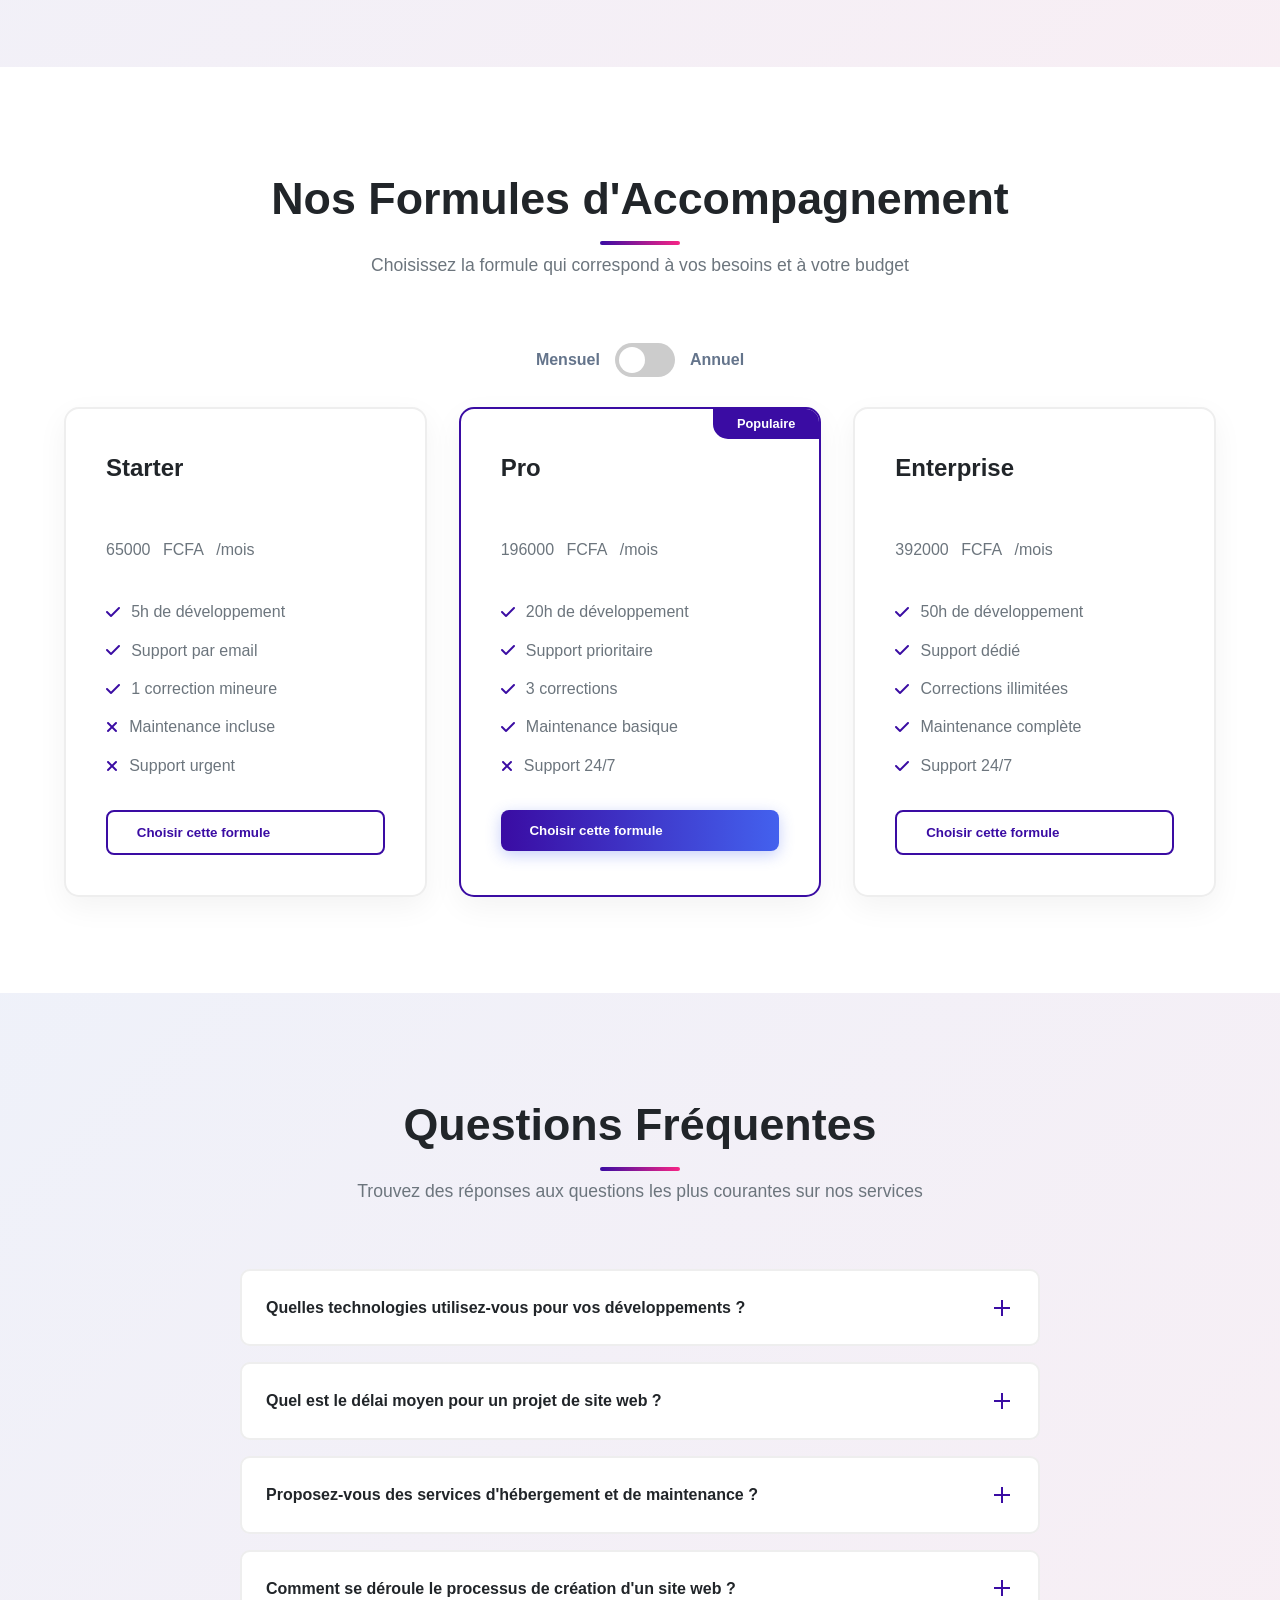
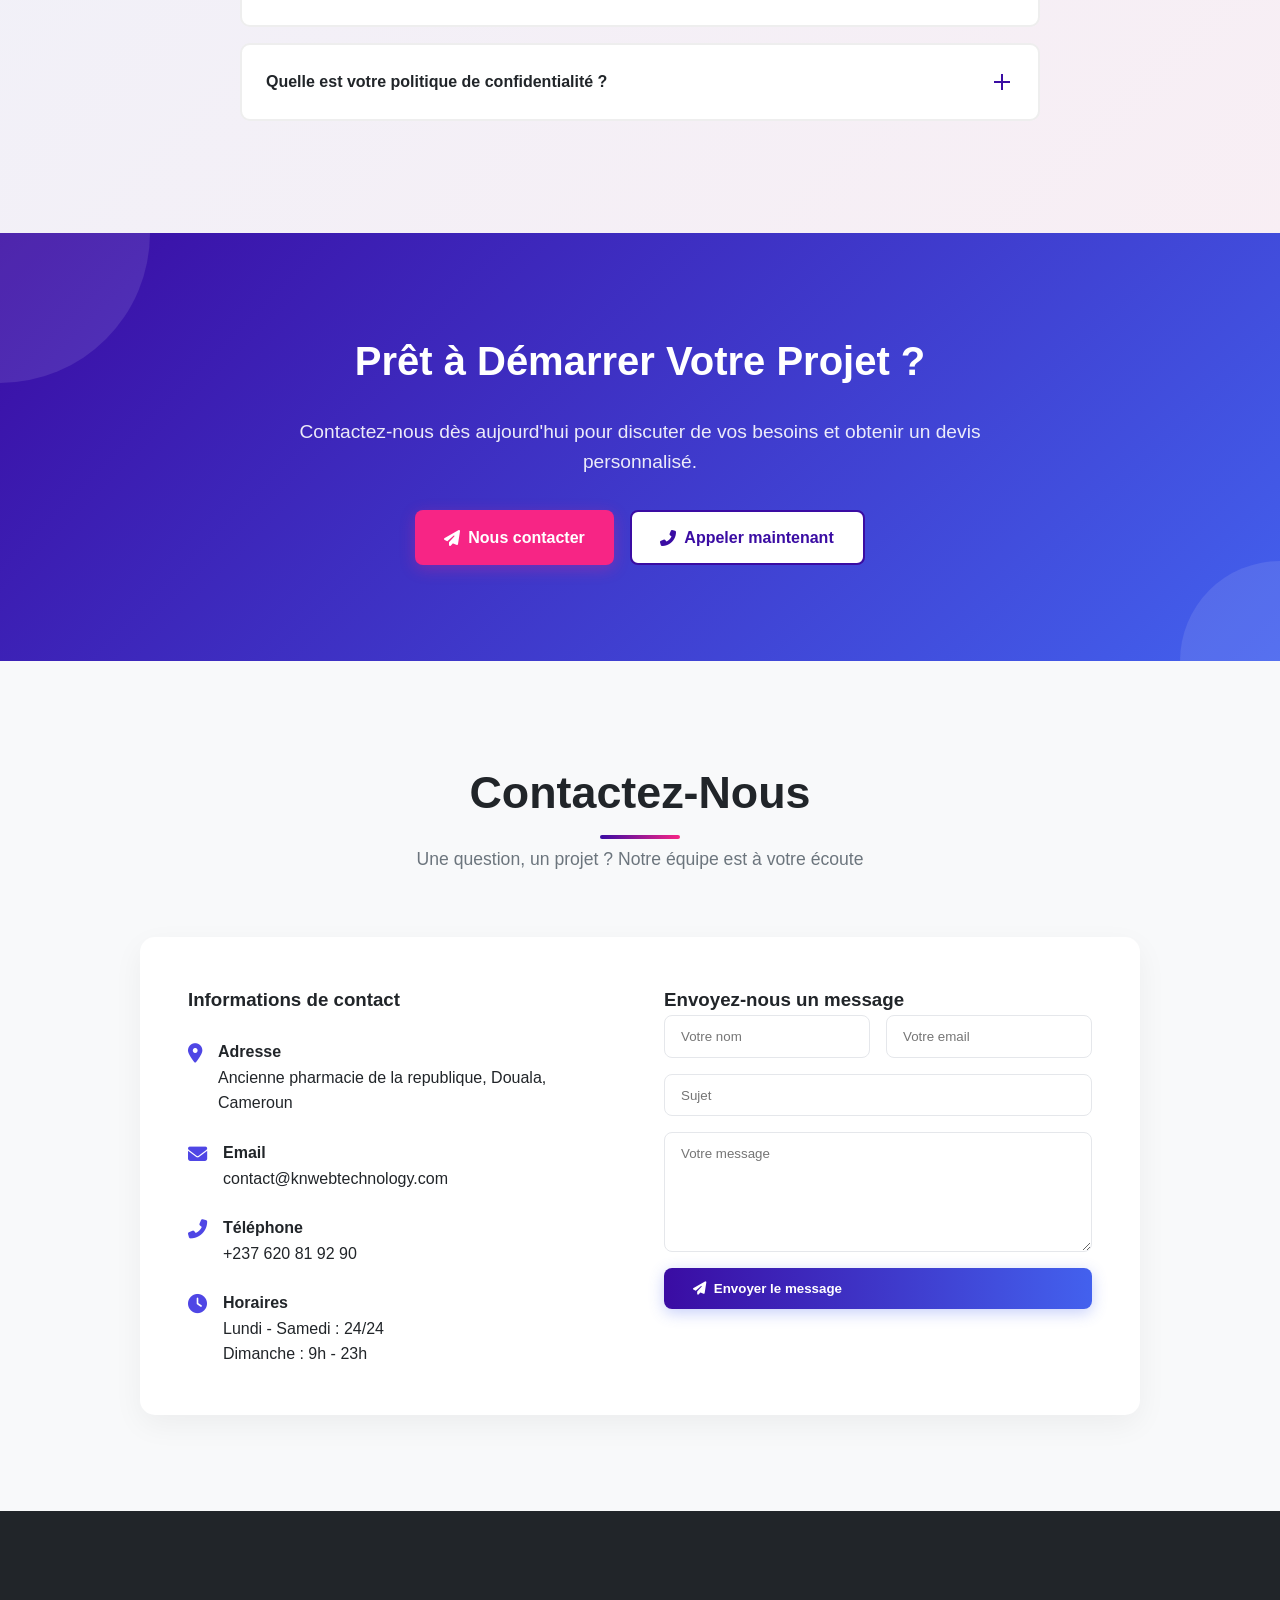
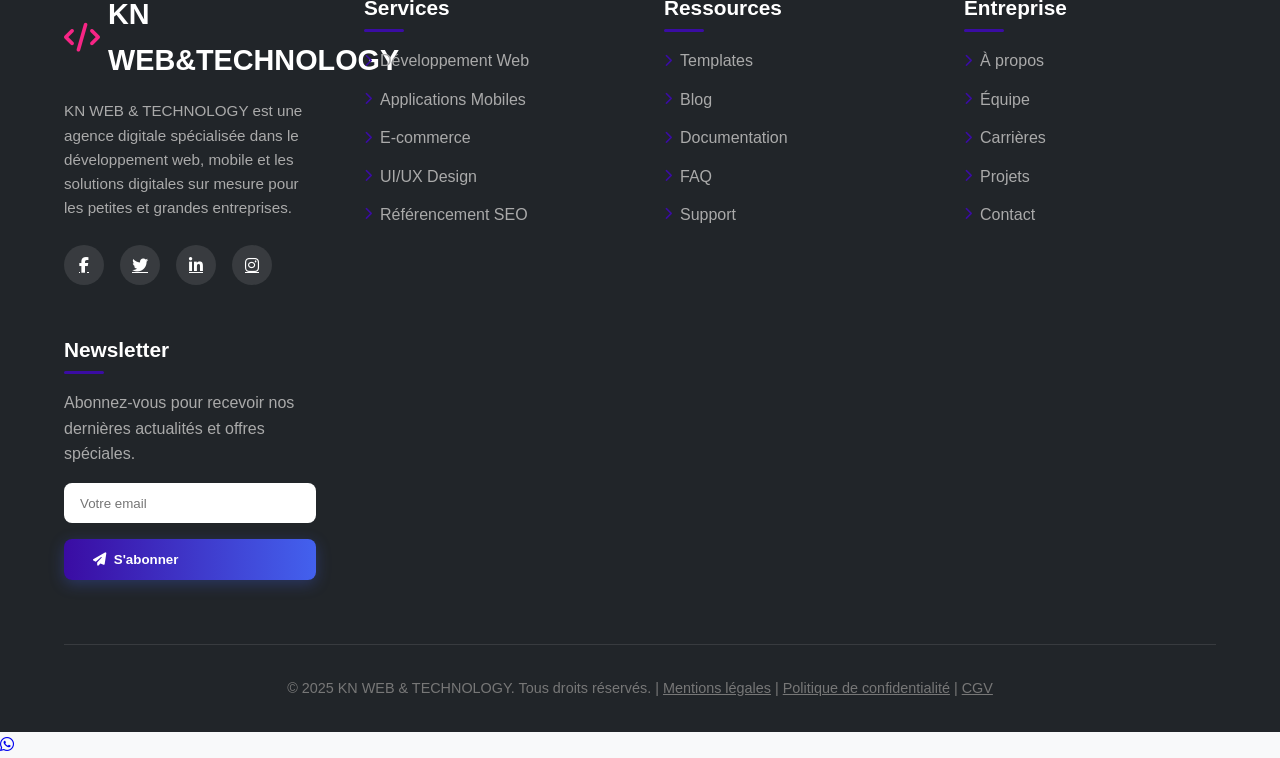
==== commit 6be4e8dd: "index.html v 2.2" ====
--- a/index.html
+++ b/index.html
@@ -533,10 +533,9 @@
         <nav>
           <a href="#" class="logo flex items-center space-x-1 no-underline">
    <div class="flex items-center justify-left">
+  <img src="KN WEB TECHNOLOGY.jpg" alt="KN WEB TECHNOLOGY Logo" class="w-16 h-16 rounded-full border-2 border-indigo-500 shadow-md">
  
     <div class="flex items-baseline flex-nowrap">
-         <img src="KN WEB TECHNOLOGY.jpg" alt="KN WEB TECHNOLOGY Logo" class="w-16 h-16 rounded-full border-2 border-indigo-500 shadow-md">
- 
         <span class="text-lg font-bold bg-gradient-to-r from-indigo-600 to-purple-600 bg-clip-text text-transparent whitespace-nowrap">
             KN WEB
         </span>
@@ -1826,11 +1825,10 @@
         <div class="footer-container">
             <div class="footer-col">
                 <div class="footer-logo">
- <img src="KN WEB TECHNOLOGY.jpg" alt="KN WEB TECHNOLOGY Logo" class="w-16 h-16 rounded-full border-2 border-indigo-500 shadow-md">
-                    KN WEB & TECHNOLOGY
+                 <i class="fas fa-code"></i> KN WEB&TECHNOLOGY
                 </div>
                 <p class="footer-about">
-                    KN WEB TECHNOLOGY est une agence digitale spécialisée dans le développement web, mobile et les solutions digitales sur mesure pour les petites et grandes entreprises.
+                    KN WEB & TECHNOLOGY est une agence digitale spécialisée dans le développement web, mobile et les solutions digitales sur mesure pour les petites et grandes entreprises.
                 </p>
                 <div class="footer-social">
                     <a href="https://www.facebook.com/share/19MHVy3v4m/?mibextid=wwXIfr"><i class="fab fa-facebook-f"></i></a>
@@ -1888,7 +1886,7 @@
         </div>
         
         <div class="copyright">
-            &copy; 2025 KN WEB & TECHNOLOGY. Tous droits réservés. | <a href="Mention legale.html" style="color: #777;">Mentions légales</a> | <a href="politique de confidentialite.html" style="color: #777;">Politique de confidentialité</a> | <a href="CGV.html" style="color: #777;">CGV</a>
+            &copy; 2025 KN WEB & TECHNOLOGY. Tous droits réservés. | <a href="Mention legale.html" style="color: #777;">Mentions légales</a> | <a href="politique de confidentialite.html" style="color: #777;">Politique de confidentialité</a> | <a href="CGA.html" style="color: #777;">CGV</a>
         </div>
     </footer>
 
